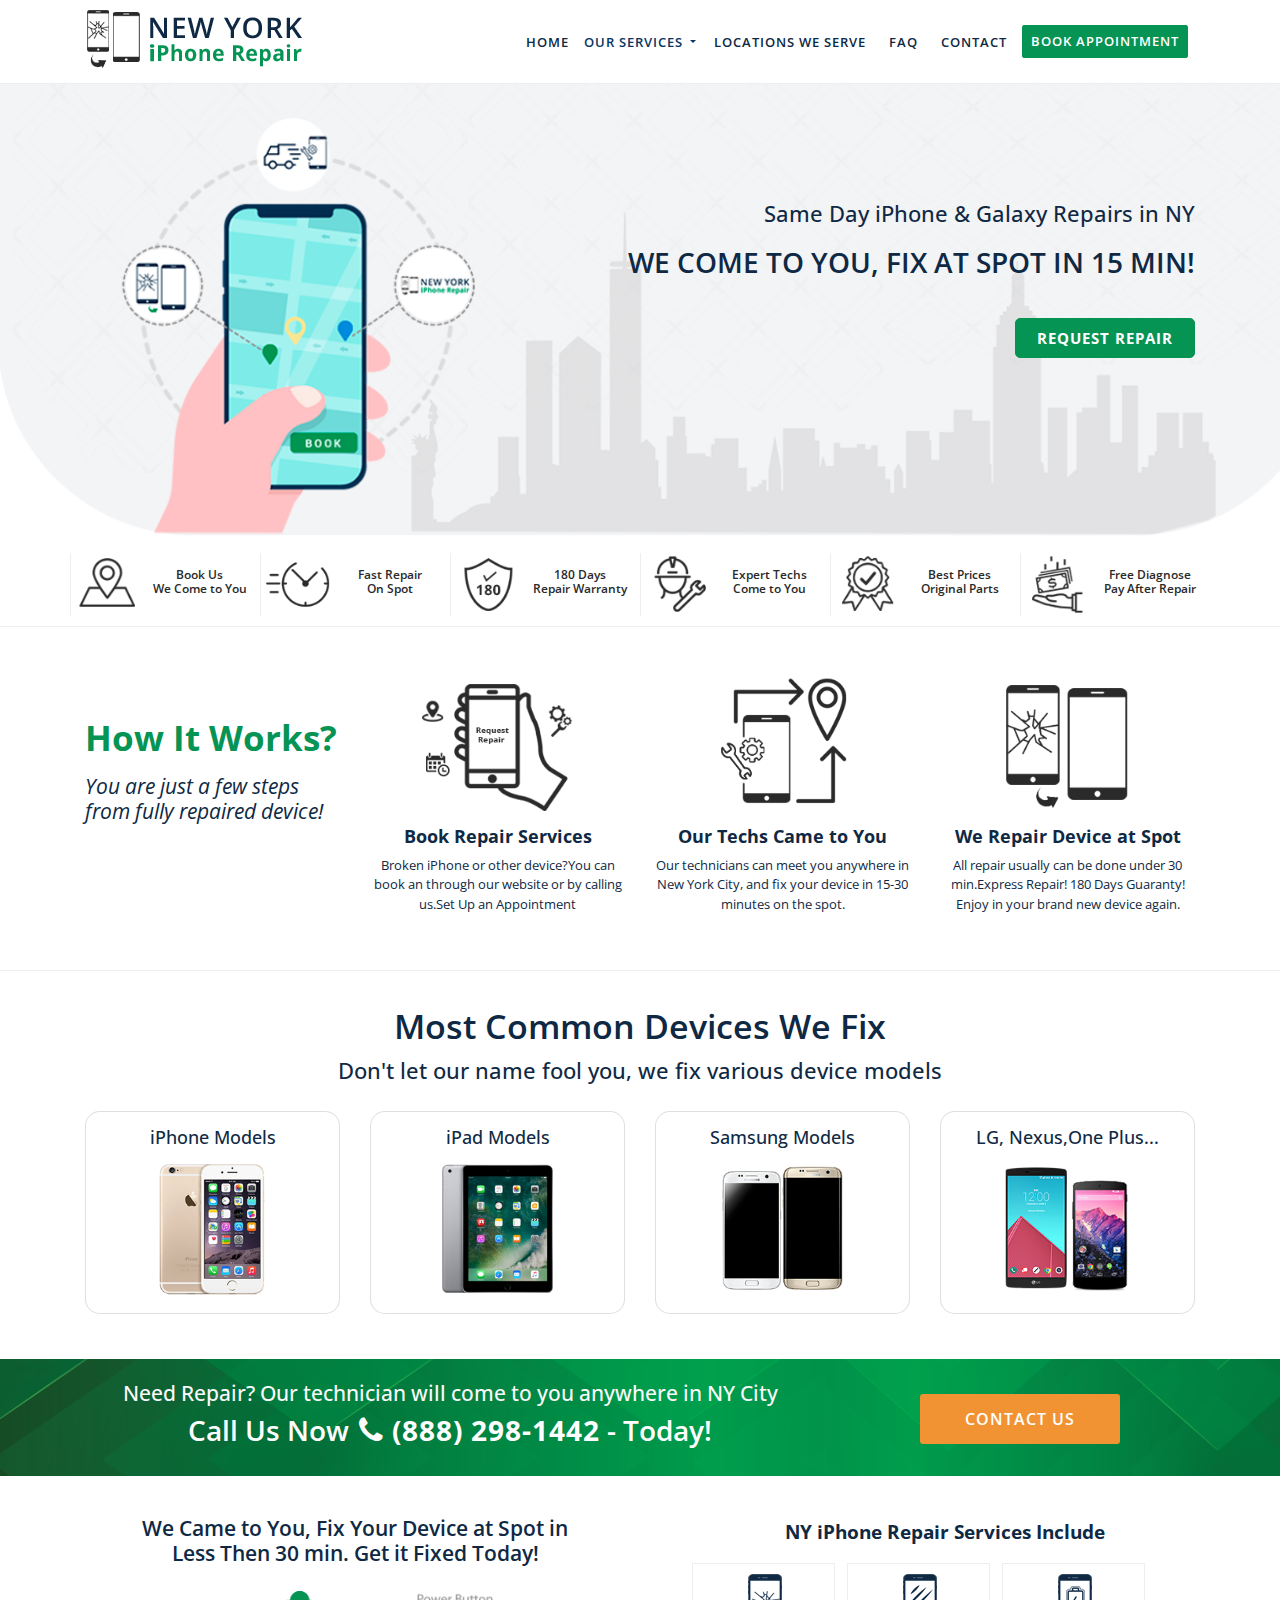
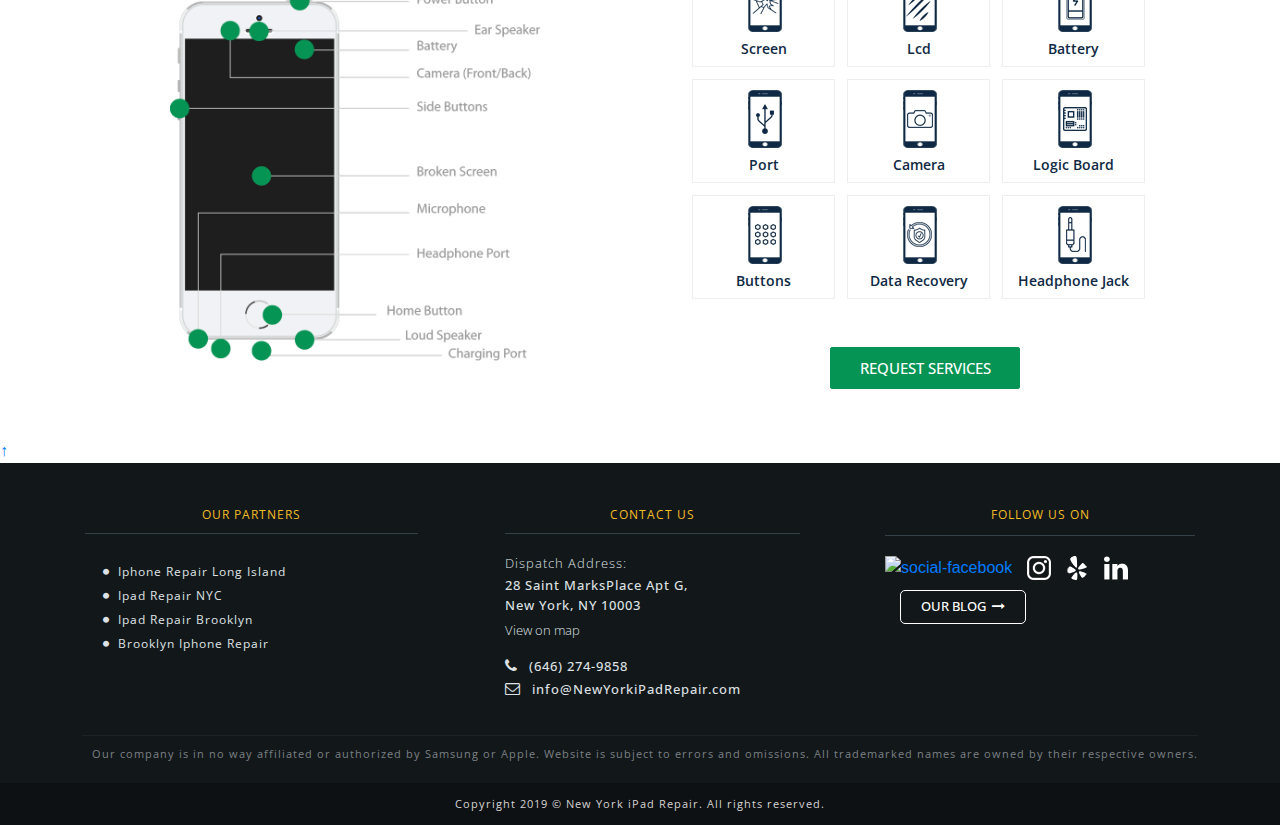
==== index.html @ 90392d6c "ading website pages" ====
<!DOCTYPE html>
<html lang="en">

  <head>

    <meta charset="utf-8">
    <meta name="viewport" content="width=device-width, initial-scale=1.0, maximum-scale=1.0, user-scalable=no">
    
    <meta name="keywords" content="new york, ny, iphone, repair, lcd, replacement, broken glass, ipad, home button, unlock, jailbreak, change color, apple" />

    <meta name="description" content="New York iPhone Repair provides same day iPhone, Galaxy & Note repairs. Get the best deals to fix iPads, laptops, Apple watch, Nexus, Microsoft Surface & more. Call!">
    
    <meta name="author" content="">

    <title>New York iPhone Repair – Same Day Phone Services & Best Deals    - (888) 298-1442</title>

    <!-- Bootstrap core CSS -->
    <link href="vendor/bootstrap/css/bootstrap.min.css" rel="stylesheet">

     <!-- Bootstrap font awesome -->
    <link rel="stylesheet" href="https://cdnjs.cloudflare.com/ajax/libs/font-awesome/4.7.0/css/font-awesome.min.css">
    
    <!-- CSS Main WEBSITE Custom Style -->
    <link href="css/style.css" rel="stylesheet">

  </head>

  <body>

    <!-- Navigation on Top -->
 
    <nav class="navbar navbar-expand-lg fixed-top main-navigation" id="mainNav">
     

      <div class="container">
        
        <a class="navbar-brand js-scroll-trigger logo-header" href="index.html"></a>
       
        <button class="navbar-toggler" type="button" data-toggle="collapse" data-target="#navbarResponsive" aria-controls="navbarResponsive" aria-expanded="true" aria-label="Toggle navigation">
          <span class="navbar-toggler-icon menu-hamburger"><i class="fa fa-th-list"></i></span>
        </button>
        <div class="collapse navbar-collapse" id="navbarResponsive">
          <ul class="navbar-nav ml-auto nav-list">
            
            <li class="nav-item">
              <a class="nav-link js-scroll-trigger" href="index.html">Home</a>
            </li>
            
            <li class="dropdown">
               <a class="dropdown-toggle" href="repair.html" data-toggle="dropdown">
                  Our Services<span class="caret"></span>
               </a>
               <ul class="dropdown-menu nav-dropdown" role="menu">
                 <li><a href="ipad-screen-repair.html"><img src="img/nav-ico-screen.png" alt="ico1"><p>Screen</p></a></li>
                  <li><a href="ipad-lcd-repair.html"><img src="img/nav-ico-lcd.png" alt="ico1"><p>Lcd</p></a></li> 
                  <li><a href="ipad-battery-repair.html"><img src="img/nav-ico-battery.png" alt="ico1"><p>Battery</p></a></li> 
                  <li><a href="ipad-port-repair.html"><img src="img/nav-ico-port.png" alt="ico1"><p>Port</p></a></li>  
                  <li><a href="ipad-camera-repair.html"><img src="img/nav-ico-camera.png" alt="ico1"><p>Camera</p></a></li> 
                  <li><a href="ipad-logic-board.html"><img src="img/nav-ico-logic.png" alt="ico1"><p>Logic Board</p></a></li> 
                  <li><a href="ipad-buttons-repair.html"><img src="img/nav-ico-buttons.png" alt="ico1"><p>Buttons</p></a></li> 
                  <li><a href="ipad-data-recovery.html"><img src="img/nav-ico-data.png" alt="ico1"><p>Data Recovery</p></a></li> 
                  <li><a href="ipad-headphone-jack.html"><img src="img/nav-ico-jack.png" alt="ico1"><p>headphone jack</p></a></li> 

                  <li class="open-repair"><a href="repair.html" class="btn btn-go-repair"><span>Open repair page</span><i class="fa fa-long-arrow-right"></i></a></li> 
                
                </ul>  
            </li>
           
            <li class="nav-item">
              <a class="nav-link js-scroll-trigger" href="#">Locations We Serve</a>
            </li>
             <li class="nav-item">
              <a class="nav-link js-scroll-trigger" href="#">FAQ</a>
            </li>
            <li class="nav-item">
              <a class="nav-link js-scroll-trigger" href="#">CONTACT</a>
            </li>
            <li class="nav-item">
              <a class="nav-link js-scroll-trigger btn-nav-book" href="#">book appointment</a>
            </li>
            
            
          </ul>
        </div>
      </div>
    </nav>

    <header id="home-section">
      <div class="container">
        <div class="row">
         
          <div class="col-xl-12 col-lg-12 col-md-12 col-sm-12 col-12 float-right">
              <div class="text-area">
                  <h3>Same Day iPhone & Galaxy Repairs in NY</h3>
                  <h2><span>We Come to You, Fix at Spot in 15 min!</span></h2>

                  <a href="pick-up-drop-off.html" class="btn btn-md center-block btn-demo-home"><span>Request Repair</span></a>
              </div>

          </div>
        
        </div><!--  /row -->
      </div><!--  /Container -->
    </header><!--  End of Top Header Section -->

    <div class="container-fluid top-icons">
      <div class="container">
        <div class="row">
          
          <div class="col-xl-2 col-lg-2 col-md-2 col-sm-2 col-4 icons-service"> 
            <img src="img/icon-location.png" alt="ny iphone repair icon-location">
            <h5>Book Us <br>We Come to You</h5>
          </div>

          <div class="col-xl-2 col-lg-2 col-md-2 col-sm-2 col-4 icons-service"> 
            <img src="img/icon-fast.png" alt="icon-fast">
            <h5>Fast Repair<br>On Spot</h5>
          </div>

          <div class="col-xl-2 col-lg-2 col-md-2 col-sm-2 col-4 icons-service"> 
            <img src="img/icon-180.png" alt="icon-180">
            <h5>180 Days<br>Repair Warranty</h5>
          </div>

          <div class="col-xl-2 col-lg-2 col-md-2 col-sm-2 col-4 icons-service"> 
            <img src="img/icon-men.png" alt="icon-men">
            <h5>Expert Techs<br>Come to You</h5>
          </div>

          <div class="col-xl-2 col-lg-2 col-md-2 col-sm-2 col-4 icons-service"> 
            <img src="img/icon-quality.png" alt="icon-quality">
            <h5>Best Prices <br>Original Parts</h5>
          </div>

          <div class="col-xl-2 col-lg-2 col-md-2 col-sm-2 col-4 icons-service"> 
            <img src="img/icon-money.png" alt="icon-money">
            <h5>Free Diagnose<br>Pay After Repair</h5>
          </div>
        
        
        </div><!--  /row -->
        
      </div>
    </div>

    <section id="home-process">
      <div class="container">
        <div class="row">
            <div class="col-xl-3 col-lg-3 col-md-3 col-sm-6 col-6 process-steps">
              <h2 class="main-title">How It Works?</h2>
              <h3 class="second-title">You are just a few steps from fully repaired device!</h3>
            </div>

            <div class="col-xl-3 col-lg-3 col-md-3 col-sm-6 col-6 process-steps">
              <img class="img-fluid" src="img/process-step1-book.png" alt="process-step1-book">
              <h6>Book Repair Services</h6>
              <p>Broken iPhone or other device?You can book an  through our website or by calling us.Set Up an Appointment</p>
            </div>

            <div class="col-xl-3 col-lg-3 col-md-3 col-sm-6 col-6 process-steps">
              <img class="img-fluid" src="img/process-step2-location.png" alt="process-step1-book">
              <h6>Our Techs Came to You</h6>
              <p>Our technicians can meet you anywhere in New York City, and fix your device in 15-30 minutes on the spot.</p>
            </div>

            <div class="col-xl-3 col-lg-3 col-md-3 col-sm-6 col-6 process-steps">
              <img class="img-fluid" src="img/process-step3-repaired.png" alt="process-step1-book">
              <h6>We Repair Device at Spot</h6>
              <p>All repair usually can be done under 30 min.Express Repair! 180 Days Guaranty! Enjoy in your brand new device again.</p>
            </div>
          
        </div>
      </div>
    </section>

    <section id="models-repair">
      <div class="container">
        <div class="row justify-content-center">
            <h2 class="title-1">Most Common Devices We Fix</h2>
            <h3 class="title-2">Don't let our name fool you, we fix various device models</h3>
        </div>

        <div class="row d-flex">
          <!--  Price device expand on click 1   -->
          <div class="col-xl-3 col-lg-3 col-md-3 col-sm-6 col-6">
            <div class="card card-block device-expand">
                <a href="#detail1" data-toggle="collapse" aria-expanded="false" class="collapsed">
                    <h4>iPhone Models </h4>
                    <img class="img-fluid expand-img" src="img/device-pictures/iphone-model-img.png" alt="iphone-model-img">

                </a>
            </div>
          </div>

          <div class="col-xl-3 col-lg-3 col-md-3 col-sm-6 col-6">
              <div class="card card-block device-expand">
                  <a href="#detail-2" data-toggle="collapse" aria-expanded="false" class="collapsed">
                      <h4>iPad Models</h4>
                     <img class="img-fluid expand-img" src="img/device-pictures/ipad-model-img.png" alt="ipad-model-img">
              </div>
          </div>
                  
          
          <!--  Device Models Expand: IPhone Models    -->
          <div class="col-xl-12 col-lg-12 col-md-12 col-sm-12 col-12 flex-md-last fade collapse" id="detail1" style="">
              <div class="row justify-content-center">
                <h4 class="model-detail-title">Our Experts Can Fix any Broken iPhone Model</h4>
              </div>

              <div class="row">
                  <div class="col-xl-2 col-lg-2 col-md-2 col-sm-2 col-2 models-list">
                    <a href="#">
                      <img class="img-fluid" src="img/device-pictures/model-iphone-4.png" alt="ny iphone4 repair">
                      <h3>iPhone 4 / 4S</h3>
                    </a>
                  </div>

                  <div class="col-xl-2 col-lg-2 col-md-2 col-sm-2 col-2 models-list">
                    <a href="#">
                      <img class="img-fluid" src="img/device-pictures/model-iphone-5.png" alt="ny iphone5 repair">
                      <h3>iPhone 5</h3>
                    </a>
                  </div>
                  
                  <div class="col-xl-2 col-lg-2 col-md-2 col-sm-2 col-2 models-list">
                    <a href="#">
                      <img class="img-fluid" src="img/device-pictures/model-iphone-5c.png" alt="ny iphone5c repair">
                      <h3>iPhone 5c</h3>
                    </a>
                  </div>
                  <div class="col-xl-2 col-lg-2 col-md-2 col-sm-2 col-2 models-list">
                    <a href="#">
                      <img class="img-fluid" src="img/device-pictures/model-iphone-5s.png" alt="ny iphone5s repair">
                      <h3>iPhone 5s</h3>
                    </a>
                  </div>
                  <div class="col-xl-2 col-lg-2 col-md-2 col-sm-2 col-2 models-list">
                    <a href="#">
                      <img class="img-fluid" src="img/device-pictures/model-iphone-6.png" alt="ny iphone6 repair">
                      <h3>iPhone 6 / 6 Plus</h3>
                    </a>
                  </div>
                  <div class="col-xl-2 col-lg-2 col-md-2 col-sm-2 col-2 models-list">
                    <a href="#">
                      <img class="img-fluid" src="img/device-pictures/model-iphone-6s.png" alt="ny iphone6s repair">
                      <h3>iPhone 6s / 6s Plus</h3>
                    </a>
                  </div>
        
 
              </div><!-- /row 1   -->
              <div class="row" style="border-top:1px solid #eee;">
                  
                  <div class="col-xl-2 col-lg-2 col-md-2 col-sm-2 col-2 models-list">
                    <a href="#">
                      <img class="img-fluid" src="img/device-pictures/model-iphone-se.png" alt="ny iphonese repair">
                      <h3>iPhone SE</h3>
                    </a>
                  </div>

                  <div class="col-xl-2 col-lg-2 col-md-2 col-sm-2 col-2 models-list">
                      <a href="#">
                        <img class="img-fluid" src="img/device-pictures/model-iphone-7.png" alt="ny iphone7 repair">
                        <h3>iPhone 7/ 7 Plus</h3>
                      </a>
                  </div>
                  <div class="col-xl-2 col-lg-2 col-md-2 col-sm-2 col-2 models-list">
                    <a href="#">
                      <img class="img-fluid" src="img/device-pictures/model-iphone-8.png" alt="ny iphone8 repair">
                      <h3>iPhone 8/ 8 Plus</h3>
                    </a>
                  </div>
                  <div class="col-xl-2 col-lg-2 col-md-2 col-sm-2 col-2 models-list">
                    <a href="#">
                      <img class="img-fluid" src="img/device-pictures/model-iphone-x.png" alt="ny iphonex repair">
                      <h3>iPhone X</h3>
                    </a>
                  </div>
                  <div class="col-xl-2 col-lg-2 col-md-2 col-sm-2 col-2 models-list">
                    <a href="#">
                      <img class="img-fluid" src="img/device-pictures/model-iphone-xs.png" alt="ny iphone-xs repair">
                      <h3>iPhone XS / XS Max</h3>
                    </a>
                  </div>
                  <div class="col-xl-2 col-lg-2 col-md-2 col-sm-2 col-2 models-list">
                    <a href="#">
                      <img class="img-fluid" src="img/device-pictures/model-iphone-xr.png" alt="ny iphone-xr repair">
                      <h3>iPhone XR</h3>
                    </a>
                  </div>
              </div> 
          
          </div><!-- / Expand preview detail end   -->

          
          <!--  Price device expand  DETAILS inside 2 IPAD MODELS   -->
          <div class="col-xl-12 col-lg-12 col-md-12 col-sm-12 col-12 flex-md-last fade collapse" id="detail-2" style="">
               <div class="row justify-content-center">
                <h4 class="model-detail-title">We Provide Repair Services for all iPad Models.</h4>
              </div>

              <div class="row">
                  <div class="col-xl-2 col-lg-2 col-md-2 col-sm-2 col-2 models-list">
                      <a href="#">
                        <img class="img-fluid" src="img/device-pictures/model-ipad-2.png" alt="ny ipad 2/3/4/ repair">
                        <h3>iPad 1/2/3/4</h3>
                      </a>
                  </div>
                  <div class="col-xl-2 col-lg-2 col-md-2 col-sm-2 col-2 models-list">
                      <a href="#">
                        <img class="img-fluid" src="img/device-pictures/model-ipad-mini.png" alt="ny ipad minirepair">
                        <h3>iPad Mini</h3>
                      </a>
                  </div>

                  <div class="col-xl-2 col-lg-2 col-md-2 col-sm-2 col-2 models-list">
                      <a href="#">
                        <img class="img-fluid" src="img/device-pictures/model-ipad-mini-3.png" alt="ny ipad minirepair">
                        <h3>iPad Mini 2 / 3 / 4</h3>
                      </a>
                  </div>

                  <div class="col-xl-2 col-lg-2 col-md-2 col-sm-2 col-2 models-list">
                      <a href="#">
                        <img class="img-fluid" src="img/device-pictures/model-ipad-air.png" alt="ny ipad air">
                        <h3>iPad Air</h3>
                      </a>
                  </div>
                  <div class="col-xl-2 col-lg-2 col-md-2 col-sm-2 col-2 models-list">
                      <a href="#">
                        <img class="img-fluid" src="img/device-pictures/model-ipad-air-2.png" alt="ny ipad air2 repair">
                        <h3>iPad Air 2</h3>
                      </a>
                  </div>
                  <div class="col-xl-2 col-lg-2 col-md-2 col-sm-2 col-2 models-list">
                      <a href="#">
                        <img class="img-fluid" src="img/device-pictures/model-ipad-pro.png" alt="ny ipad pro">
                        <h3>iPad Pro</h3>
                      </a>
                  </div>
              </div>
          </div><!-- / Expand preview detail end   -->

           <!--  Price device expand on click 3 I 4  -->
          <div class="col-xl-3 col-lg-3 col-md-3 col-sm-6 col-6">
            <div class="card card-block device-expand">
                <a href="#detail-3" data-toggle="collapse" aria-expanded="false" class="collapsed">
                    <h4>Samsung Models</h4>
                    <img class="img-fluid expand-img" src="img/device-pictures/model-samsung.png" alt="ny samsung repair">
                </a>
            </div>
          </div>

          <div class="col-xl-3 col-lg-3 col-md-3 col-sm-6 col-6">
            <div class="card card-block device-expand">
                <a href="#detail-4" data-toggle="collapse" aria-expanded="true" class="">
                    <h4>LG, Nexus,One Plus...</h4>
                    <img class="img-fluid expand-img" src="img/device-pictures/others-model-img.png" alt="price-ipad2">
                </a>
            </div>
          </div>
          
          <!--  Price device expand  DETAILS inside 4 others   -->
          <div class="col-xl-12 col-lg-12 col-md-12 col-sm-12 col-12 flex-md-last fade collapse" id="detail-3" style="">
              <div class="row justify-content-center">
                <h4 class="model-detail-title">We offer the most affordable repairs in NY for Samsung </h4>
              </div>

              <div class="row">
                <div class="col-xl-2 col-lg-2 col-md-2 col-sm-2 col-2 models-list">
                    <a href="#">
                      <img class="img-fluid" src="img/device-pictures/model-samsung-s7.png" alt="ny samsung s7 repair">
                      <h3>Samsung S7</h3>
                    </a>
                </div>
                <div class="col-xl-2 col-lg-2 col-md-2 col-sm-2 col-2 models-list">
                    <a href="#">
                      <img class="img-fluid" src="img/device-pictures/model-samsung-s7-edge.png" alt="ny samsung s7edge repair">
                      <h3>Samsung S7 Edge</h3>
                    </a>
                </div>

                <div class="col-xl-2 col-lg-2 col-md-2 col-sm-2 col-2 models-list">
                    <a href="#">
                      <img class="img-fluid" src="img/device-pictures/model-samsung-note5.png" alt="ny samsung note5 repair">
                      <h3>Samsung Note 5</h3>
                    </a>
                </div>
                <div class="col-xl-2 col-lg-2 col-md-2 col-sm-2 col-2 models-list">
                    <a href="#">
                      <img class="img-fluid" src="img/device-pictures/model-samsung-note-8.png" alt="ny samsung note 8repair">
                      <h3>Samsung Note 8</h3>
                    </a>
                </div>
                <div class="col-xl-2 col-lg-2 col-md-2 col-sm-2 col-2 models-list">
                    <a href="#">
                      <img class="img-fluid" src="img/device-pictures/model-samsung-galaxy-6.png" alt="ny samsung note 8repair">
                      <h3>Samsung S6 / S6 Edge</h3>
                    </a>
                </div>
                <div class="col-xl-2 col-lg-2 col-md-2 col-sm-2 col-2 models-list">
                    <a href="#">
                      <img class="img-fluid" src="img/device-pictures/model-samsung-8.png" alt="ny samsung note 8repair">
                      <h3>Samsung 8/ 8 Plus</h3>
                    </a>
                </div>
                  
                
              </div>
          </div><!-- / Expand preview detail end   -->

          <!--  Price device expand  DETAILS inside    -->
          <div class="col-xl-12 col-lg-12 col-md-12 col-sm-12 col-12 flex-md-last collapse fade" id="detail-4">
              <div class="row justify-content-center">
                <h4 class="model-detail-title">Some of the devices & gadgets we offer repair services: </h4>
              </div>

              <div class="row">
                <div class="col-xl-2 col-lg-2 col-md-2 col-sm-2 col-2 models-list">
                    <a href="#">
                      <img class="img-fluid" src="img/device-pictures/model-lg.png" alt="ny lg repair">
                      <h3>LG</h3>
                    </a>
                </div>
                <div class="col-xl-2 col-lg-2 col-md-2 col-sm-2 col-2 models-list">
                    <a href="#">
                      <img class="img-fluid" src="img/device-pictures/model-nexus.png" alt="ny nexus repair">
                      <h3>Nexus</h3>
                    </a>
                </div>
                <div class="col-xl-2 col-lg-2 col-md-2 col-sm-2 col-2 models-list">
                    <a href="#">
                      <img class="img-fluid" src="img/device-pictures/model-oneplus.png" alt="ny nexus repair">
                      <h3>One Plus</h3>
                    </a>
                </div>
                <div class="col-xl-2 col-lg-2 col-md-2 col-sm-2 col-2 models-list">
                    <a href="#">
                      <img class="img-fluid" src="img/device-pictures/model-apple-watch.png" alt="ny apple watch repair">
                      <h3>Apple Watches</h3>
                    </a>
                </div>
                <div class="col-xl-2 col-lg-2 col-md-2 col-sm-2 col-2 models-list">
                    <a href="#">
                      <img class="img-fluid" src="img/device-pictures/model-macbook.png" alt="ny apple mackbook repair">
                      <h3>MacBook</h3>
                    </a>
                </div>
                 <div class="col-xl-2 col-lg-2 col-md-2 col-sm-2 col-2 models-list">
                    <a href="#">
                      <img class="img-fluid" src="img/device-pictures/model-laptop.png" alt="ny apple mackbook repair">
                      <h3>LapTop</h3>
                    </a>
                </div>
                  
              </div>
          </div><!-- / Expand preview detail end 4  -->
       
        
        </div>
        
      </div><!--  / container-->
    </section>

    <div class="banner-call">
      <div class="container">
        <div class="row">
          <div class="col-xl-8 col-lg-8 col-md-12 col-sm-12 col-12 call-left">
              <h4>Need Repair? Our technician will come to you anywhere in NY City</h4>
              <h5>Call Us Now<span><i class="fa fa-phone"></i>(888) 298-1442</span> - Today!</h5>
          </div>
          
          <div class="col-xl-4 col-lg-4 col-md-12 col-sm-12 col-12">
               <a href="#" class="btn btn-default btn-started">Contact Us</a>
          </div>
         
        </div>
      </div>
    </div>

    <section id="home-services">
      <div class="container">
        <div class="row">
           <div class="col-xl-6 col-lg-6 col-md-12 col-sm-12 col-12 order-1">
              <div class="row">
                <div class="left-text-zone">
                  <h1>We Came to You, Fix Your Device at Spot in<br> Less Then 30 min. Get it Fixed Today!</h1>
                  <img class="img-fluid" src="img/iphone-parts.png" alt="ny iphone repair services">
                </div> 
              </div>  
          </div><!--  / order 1 left -->
        
          <div class="col-xl-6 col-lg-6 col-md-12 col-sm-12 col-12 order-2">
              <div class="row">
                  <ul class="pick-service-list">
                      <h2 class="list-maintitle">NY iPhone Repair Services Include</h2>
                      <li><a href="#"><img src="img/service-screen-ico.png" alt="ico1"><p>Screen</p></a></li>
                      <li><a href="#"><img src="img/service-lcd-ico.png" alt="ico1"><p>Lcd</p></a></li> 
                      <li><a href="#"><img src="img/service-battery-ico.png" alt="ico1"><p>Battery</p></a></li> 
                      <li><a href="#"><img src="img/service-port-ico.png" alt="ico1"><p>Port</p></a></li>  
                      <li><a href="#"><img src="img/service-camera-ico.png" alt="ico1"><p>Camera</p></a></li> 
                      <li><a href="#"><img src="img/service-board-ico.png" alt="ico1"><p>Logic Board</p></a></li> 
                      <li><a href="#"><img src="img/service-buttons-ico.png" alt="ico1"><p>Buttons</p></a></li> 
                      <li><a href="#"><img src="img/service-recovery-ico.png" alt="ico1"><p>Data Recovery</p></a></li> 
                      <li><a href="#"><img src="img/service-jack-ico.png" alt="ico1"><p>Headphone Jack</p></a></li> 
                  </ul>
                
                <a href="#" class="btn btn-home-request">Request Services</a>

              </div>
            </div>
        
        </div>

      </div><!--  / container -->
    </section>  
   
    
  
    <!--  / Button on right side back to top -->
    <a href="#" id="back-to-top" title="Back to top">&uarr;</a> 


    <!-- footer -->
    <footer>
      <div class="container">
        <div class="row">
            <div class="col-xl-4 col-lg-5 col-md-4 col-12">
                <ul class="partners-left"> 
                    <h3>Our Partners </h3>
                    <li>
                      <a href="http://www.iphonerepairlongisland.org/" target="blank"><i class="fa fa-circle"></i>Iphone Repair Long Island </a>
                    </li>
                    <li>
                      <a href="http://www.ipadrepairnyc.net/" target="blank"><i class="fa fa-circle"></i>Ipad Repair NYC </a>
                    </li>
                    <li>
                      <a href="http://www.ipadrepairbrooklyn.com/" target="blank"><i class="fa fa-circle"></i>Ipad Repair Brooklyn   </a>
                    </li>
                    <li>
                      <a href="http://www.brooklyniphonerepair.net/" target="blank"><i class="fa fa-circle"></i>Brooklyn Iphone Repair  </a>
                    </li>
                  
                </ul>
            </div>
            <div class="col-xl-4 col-lg-4 col-md-4 col-12">
                <ul class="adress-nav"> 
                    <h3>Contact US</h3>
                    <li><p><span>Dispatch Address:</span></p></li>
                    <li><p>28 Saint MarksPlace Apt G, <br>New York, NY 10003 </p></li>
                    <li style="margin-bottom:15px;"><a href="https://goo.gl/maps/BUTwSK4LdKU2" target="blank">View on map</a></li>
                    <li><p><i class="fa fa-phone"></i>(646) 274-9858</p></li>
                    <li><p><i class="fa fa-envelope-o"></i>info@NewYorkiPadRepair.com</p></li>
                    
                </ul>
            </div>
            <div class="col-xl-4 col-lg-3 col-md-4 col-12">
                <ul class="social-footer"> 
                  <h3>Follow us on</h3>
                  <li><a href="https://www.facebook.com/pages/New-York-Ipad-Repair/194384697377317?ref=hl" target="blank"><img src="img/social-facebook.png" alt="social-facebook"></a></li>                    
                  <li><a href="#"><img src="img/social-instagram.png" alt="social-social-instagram"></a></li> 
                  <li><a href="https://www.yelp.com/biz/new-york-ipad-repair-new-york" target="blank"><img src="img/social-yelp.png" alt="social-facebook"></a></li> 
                   <li><a href="#"><img src="img/social-linkedin.png" alt="social-in"></a></li> 

                   <a href="http://www.newyorkipadrepair.com/blog/" target="_blank" class="btn btn-our-blog">Our Blog<i class="fa fa-long-arrow-right"></i></a>
                </ul>
            </div>
        </div>
      <div class="row">
        <p class="text-rights"> Our company is in no way affiliated or authorized by Samsung or Apple. Website is subject to errors and omissions. All trademarked names are owned by their respective owners.</p>
      </div>
    </div>
    
    <div class="sub-footer">
        <div class="container">
          <div class="row justify-content-center">
             <p class="copy">Copyright 2019 © New York iPad Repair. All rights reserved.  </p>
           </div>
        </div>
    </div>
  
  </footer>


    
    <!-- Bootstrap core JavaScript -->
    
    <script src="vendor/jquery/jquery.min.js"></script>
    <script src="vendor/bootstrap/js/bootstrap.bundle.min.js"></script>

    <!-- Plugin JavaScript -->
    <script src="vendor/jquery-easing/jquery.easing.min.js"></script>

    <!-- Custom JavaScript for this SITE -->
    <script src="js/scrolling-nav.js"></script>

    

    <script>
        /* Dropdown menu*/

        $(document).ready(function(){
            $(".dropdown").hover(            
                function() {
                    $('.dropdown-menu', this).not('.in .dropdown-menu').stop( true, true ).slideDown("fast");
                    $(this).toggleClass('open');        
                },
                function() {
                    $('.dropdown-menu', this).not('.in .dropdown-menu').stop( true, true ).slideUp("fast");
                    $(this).toggleClass('open');       
                }
            );
        });

    </script>

    
     <!-- JS Script Button back to top -->
    <script>
      if ($('#back-to-top').length) {
          var scrollTrigger = 100, // px
              backToTop = function () {
                  var scrollTop = $(window).scrollTop();
                  if (scrollTop > scrollTrigger) {
                      $('#back-to-top').addClass('show');
                  } else {
                      $('#back-to-top').removeClass('show');
                  }
              };
          backToTop();
          $(window).on('scroll', function () {
              backToTop();
          });
          $('#back-to-top').on('click', function (e) {
              e.preventDefault();
              $('html,body').animate({
                  scrollTop: 0
              }, 700);
          });
      }
     </script>

      <script>
          $('[data-toggle="collapse"]').on('click',function(){
          $('.collapse.show').collapse('hide');
      });
     </script>



    


  </body>

</html>
---- css/style.css ----
/*!
 * 
 * CUSTOM CSS STYLE FOR NY IPHONE REPAIR WEBSITE
 * 
 */


/* Google Fonts - OPEN SANS */
 @import url('https://fonts.googleapis.com/css?family=Open+Sans:300,400,400i,600,700&display=swap');




	.navbar-toggler .navbar-toggler-icon .fa{
    font-size: 30px;
   	display: block !important;
    color: #ce2027!important;
    border:0;
    }

	 .main-navigation .logo-header{
    display: block;
    float: left;
    width: 220px !important;height:65px;
    background:url(../img/logo-ny-iphone-repair.png) 0 0 no-repeat;
    margin-right: 0 !important;
    margin-top: 10px;

    }

	.main-navigation{
	background-color: #ffffff !important;
	display: block;
	padding-left: 0;padding-right: 0;
	padding-top: 0;
    border-bottom: 1px solid #eee;
	}

	.main-navigation .nav-list .nav-link{
	font-family: "Open Sans";
	font-weight:600;
	 color: #0f2944;
	text-transform:uppercase;
	letter-spacing: 1px;
	font-size: 13px;
	letter-spacing: 1px !important;
	margin-right:7px;
	margin-top: 10px;
	text-align: center;
	}

    .nav-list .nav-item .btn-nav-book{
    background-color: #069455;
    padding-top: 6px;
    padding-bottom:6px;
    border: 1px solid #069455;
    color: #ffffff;
    border-radius:2px;
    }


    .main-navigation .nav-list .nav-link:hover{
    cursor: pointer;
    color: #069455;
    }

     .nav-list .nav-item .btn-nav-book:hover{
    color: #fafafa !important;
    background-color: #057f49;
    }



    .nav-list .dropdown{
    font-family: "Open Sans";
    font-weight:600;
    color: #0f2944;
    text-transform: uppercase;
    letter-spacing: 1px;
    font-size: 13px;
    margin-right:10px;
    text-align: center;
    position: relative;
    margin-top: 18px;
    }

    .nav-list .dropdown a{
    color: #073664;
    text-transform: uppercase;
    letter-spacing: 1px;
    font-size: 13px;
    text-align: center;
    }
    .nav-list .dropdown a:hover{
    text-decoration: none;
    color: #069455;
    }

    .nav-list .dropdown a .caret{
    padding-top: 10px;
    }


   .nav-list .dropdown .nav-dropdown{
    border-radius: 0;
    width:400px;
    padding-bottom:0;
      padding-top: 0;
    }

    .nav-list .dropdown .nav-dropdown li{
    padding-top: 15px;
    display: inline !important;
    float: left;
    border-right: 1px solid #eee;
    border-top:1px solid #eee; 
    width: 33%;
    }

    .nav-list .dropdown .nav-dropdown li:nth-child(3n){
    border-right: 0;
    }

	.nav-list .dropdown .nav-dropdown .open-repair{
	width: 100%;
	border: none;
	background-color:#073664 ;
	padding-top: 7px;padding-bottom: 7px;
	}

	.nav-list .dropdown .nav-dropdown .open-repair:hover{
	background:#094279;
	}

    .nav-list .dropdown .nav-dropdown .open-repair .btn-go-repair{
	text-align: center;
	text-transform: uppercase;
	display: block;
	margin-left: auto;
	margin-right: auto;
	color: #ffffff;
	 font-family: "Open Sans";
    font-weight: 500;
    border: 0;
	 }

    .nav-list .dropdown .nav-dropdown .open-repair .btn-go-repair .fa{
    	margin-left: 10px;
    }

	.nav-list .dropdown .nav-dropdown .open-repair .btn-go-repair:hover{
	text-decoration: underline;
	color: #e0e1e2;
	cursor: pointer;
	}
	
	.nav-list .dropdown .nav-dropdown .open-repair .btn-go-repair:focus,.nav-list .dropdown .nav-dropdown .open-repair .btn-go-repair:active{
	 outline: none !important;
  box-shadow: none !important;
	}
   
    .nav-list .dropdown .nav-dropdown li a img{
   	display: block;
   	margin-right: auto;
   	margin-left: auto;
    }

    .nav-list .dropdown .nav-dropdown a p{
    font-family: "Open Sans";
    font-weight: 500;
    color: #073664;
    text-transform: uppercase;
    letter-spacing: 1px;
    font-size: 13px;
     padding-left: 15px;padding-right: 15px;
     margin-top: 10px;
     text-align: center!important;
     width: 100%;
    }

    .dropdown .nav-dropdown li a:hover{
    color:  #ff7201;
    }

     .dropdown .nav-dropdown li a>p:hover{
    color:#ce2027;
    }
	
	.nav-list .dropdown .nav-dropdown li:hover{
	background: #f5f6f8;
	}
    

	
	




	/* STYLE FOR HOME TOP SECTION */

	#home-section{
	background-image: url(../img/home-ny.png);
	background-size:cover;
	background-repeat: no-repeat;
	 padding:170px 0 155px;
	}

	#home-section .text-area{
     display: block;
     margin-bottom: 30px;
     margin-top:30px;
     float: right;

	}

	#home-section .text-area h3{
	font-family: "Open Sans";
    font-weight: 500;
    color: #0f2944;
    font-size:22px;
    text-align: right;
   }

   #home-section .text-area h3 span{
	font-family: "Open Sans";
    font-weight: 500;
    color: #073664 !important;
    font-size: 28px;
    letter-spacing: 2px;
   }

   	#home-section .text-area h2{
	font-family: "Open Sans";
    font-weight: 600;
    color:#0f2944;
    font-size: 28px;
    text-align:right;
    margin-top:20px;
    text-transform: uppercase;
   }

     #home-section .text-area h2 span{
	font-family: "Open Sans";
    font-weight: 600;
    color:#0f2944;
    font-size: 28px;
    text-align:right;
    margin-top:20px;
    text-transform: uppercase;
   }

   	
	 
	#home-section .text-area .btn-demo-home{
    display: inline-block;
    margin-left: auto;
    margin-right: auto;
    float: right;
    width: 180px;
    font-family: "Open Sans";
    font-weight: 500;
    color: #073664;
    text-transform: uppercase;
    background-color:#069455;
    padding-top: 7px;
    padding-bottom: 7px;
    border:1px solid #069455;
    border-radius: 5px;
    letter-spacing: 1px;
    margin-top: 30px;
    position: relative;
    transition: all .2s ease-in-out;
    white-space: normal !important;
    word-wrap: break-word !important;
	}

	#home-section .text-area .btn-demo-home span{
	font-family: "Open Sans";
    font-weight: 700;
    color: #ffffff;
    text-transform: uppercase;
    font-size: 15px;	
    vertical-align:0;
	}

	


    /* Home Page Index feautrued icons section on top   */

    .top-icons{
    border-bottom: 1px solid #eee;
    background: #fff;
    }

    .top-icons .icons-service {
    margin-top: 10px;margin-bottom: 10px;
    border-left: 1px solid #eee;
    padding-left: 5px;padding-right:1px;
    }

    .icons-service img{
    display: block;
    float: left;
    width:35%;
    }

    .icons-service h5{
    font-family: 'Open Sans';
    font-weight: 600;
    color: #2a2a2a;
    font-size: 12px;
    padding-top:15px;
    padding-left:2px;
    text-align: center;
    }



    
    /* Home how it works page  */

    #home-process{
    padding-top:50px;padding-bottom:30px;
    }

    .process-steps{
    margin-bottom: 10px;
    }

    .process-steps img{
    display: block;
    margin-right: auto;
    margin-left: auto;
    width: 68%;
    }

    .process-steps h6{
    font-family: 'Open Sans';
    font-weight: 700;
    color: #0f2944;
    font-size: 18px;
    text-align: center;
    margin-top: 15px;
    }

     .process-steps p{
    font-family: 'Open Sans';
    font-weight: 400;
    color: #0f2944;
    font-size: 13px;
    text-align: center;
    }

    .process-steps .main-title{
    font-family: 'Open Sans';
    font-weight: 700;
    color: #069455;
    font-size: 35px;
    margin-top:40px;
    }

    .process-steps .second-title{
    font-family: 'Open Sans';
    font-weight: 400;
    color: #0f2944;
    font-size: 21px;
    margin-top: 15px;
    font-style: italic;
    }


    /* Home page All models repair section  */


    #models-repair{
    padding-top:30px;
    padding-bottom:45px;
    border-top: 1px solid #eee;
    }
    
    #models-repair .title-1{
     font-family: 'Open Sans';
    font-weight: 600;
    color: #0f2944;
    font-size: 34px;
    margin-top:5px;
    text-align:center;   
    padding-bottom: 0;
    width: 100%;
    }

     #models-repair .title-2{
     font-family: 'Open Sans';
    font-weight:500;
    color: #0f2944;
    font-size:22px;
    margin-top:2px;
    text-align:center;   
    }

     #models-repair .device-expand{
    padding-top: 15px;
    padding-bottom:15px;
    margin-top: 20px;
    -webkit-box-flex: 1;
    border-radius: 15px;
    }

    .flex-md-last {
    -webkit-box-ordinal-group: 2;
    -webkit-order: 1;
    -ms-flex-order: 1;
    order: 1;
    }

    .device-expand .expand-img{
    display: block;
    margin-left: auto;
    margin-right: auto;  
    width:55%;
    }

   #models-repair .device-expand  h4{
    font-weight: 500;
    font-family: "Open Sans";
    color: #0f2944;
    font-size: 18px;
    margin-bottom: 10px;
    text-align: center;   
    }

    .device-expand:hover{
    background: #fcfbfb;
    cursor: pointer;
    border: 1px solid #03b063;
    }

    .device-expand:hover a{
     text-decoration:none;
     color: #03b063;
    }

    .device-expand:hover a{
     color: #03b063;
    }

    .model-detail-title{
    font-family: 'Open Sans';
    font-weight: 600;
    color: #0f2944;
    font-size: 20px;
    margin-top:20px;
    text-align: center;
    text-decoration: none;
    }

    .model-detail-title:hover{
     text-decoration:none !important;
    }

    /*  Expand details models  */

    .models-list{
    margin-top: 20px;
    border-right: 1px solid #eee;
    margin-bottom: 15px;
    }

    .models-list img{
    display: block;
    margin-right: auto;
    margin-left: auto;
    width:65%;
     transition: all .2s ease-in-out;
    }

    .models-list img:hover{
    transform: scale(1.08);
    cursor: pointer;
    }

    .models-list h3{
    font-family: 'Open Sans';
    font-weight:600;
    color: #0f2944;
    font-size:15px;
    margin-top:15px;
    text-align:center;     
    }

    .models-list a{
    text-decoration: none;
    }

    /* Banner call us now  */
    
    .banner-call{
    padding-top: 20px;padding-bottom: 20px;
    background-color: #fafafa;
    background: url(../img/green-lines.png);
    background-repeat:repeat-x;
    width: 100%;
    }

    .banner-call .call-left h4{
    font-family: 'Open Sans';
    font-weight: 500;
    color: #fafafa;
    font-size: 21px;
    text-align: center;
    margin-top: 2px;
     
    }

    .banner-call .call-left h5{
    font-family: 'Open Sans';
    font-weight: 600;
    color: #ffffff;
    font-size: 28px;
    margin-top: 2px;
    text-align: center;
    }

    .banner-call .call-left h5 span{
    font-family: 'Open Sans';
    font-weight: 700;
    color: #ffffff;
    font-size: 28px;
    margin-top: 2px;
    letter-spacing: 1px;
    text-align: center;
    }

    .banner-call .call-left h5 span .fa{
    margin-left: 10px;margin-right: 8px;
    font-size: 30px;
    color: #fff;
    }

    .banner-call .btn-started{
    background: #f19333;
    color: #ffffff;
    font-family: 'Open Sans';
    font-weight: 600;
    text-transform: uppercase;
    margin-left: auto;margin-right: auto;
    display: block;
    width: 200px;
    padding-top: 12px;padding-bottom: 12px;
    border-radius:3px;
    margin-top: 15px;
    letter-spacing: 1px;
 
    }

    /* Home Page  Our services section */

    #home-services{
    padding-bottom: 40px;padding-top: 40px;
    }

    #home-services .left-text-zone{
        width: 100%;
        display: block;
    }

    #home-services .btn-home-request{
    display: inline-block;
    margin-left: auto;
    margin-right: auto;
     width:190px;
    font-family: "Open Sans";
    font-weight: 500;
    color: #ffffff;
    text-transform: uppercase;
    background-color: #069455;
    padding-top: 9px;
    padding-bottom: 9px;
    border: 1px solid #069455;
    border-radius:2px;
    margin-top: 20px;
    font-size: 15px;
    margin-bottom: 10px;
    }

    .left-text-zone h1{
    font-family: 'Open Sans';
    font-weight: 600;
    color: #0f2944;
    font-size: 21px;
    margin-bottom:25px; 
    text-align: center;  
    }

    #home-services .left-text-zone .img-fluid{
    display: block;
    margin-left: auto;
    margin-right: auto;
    width: 65%;
    margin-top: 15px;
    }


     .pick-service-list{
    list-style-type: none;
    width: 100%;
    display: block;
    float: left;
    }

    .pick-service-list li{
       width: 27%;
    display: block;
    float: left;
    margin-bottom: 12px;
    border: 1px solid #eee;
    margin-left: 12px;
    padding-top: 10px;
    }

    .pick-service-list li a img{
    display: block;
    margin-right: auto;
    margin-left: auto;
    }

    .pick-service-list li a p{
        font-family: "Open Sans";
    font-weight:600;
    color: #0f2944 !important;
    font-size: 14px;
    text-align: center;
    margin-top: 4px;
    margin-bottom: 7px;
    }

     .pick-service-list  .list-maintitle{
        font-family: "Open Sans";
    font-weight:700;
    color: #0f2944 !important;
    font-size: 19px;
    text-align: center;
    margin-top: 5px;
    margin-bottom: 19px
     }
   






	/* --------------- FOOTER STYLE -------------------  */ 


	  footer{
    background: #12171a;
    padding-top: 45px;
    padding-bottom:0;
    }

    footer .partners-left {
    display: block;
    float: left;
    list-style-type: none;
    padding-left: 0;
    width: 100%;
    }

     footer .text-rights{
    text-align: center;
    font-family: "Open Sans";
    font-weight: 400;
    color: #7b8084;
    font-size: 11px;
    letter-spacing: 1px;
    margin-left: auto;
    margin-right: auto;
    margin-bottom: 0;
    padding-left: 10px;
    margin-top:20px;
    border-top: 1px solid #1d2428;
    padding-top: 10px;
    letter-spacing: 1px;
     }

     /* Footer contact inforamtion on left side */

	.partners-left li {
	margin-right: auto;
	margin-left: auto;
	display: block;
	width:90%;
	}

	.partners-left li a{
	font-family: "Open Sans";
    font-weight: 400;
    color: #dee1e3;
    font-size: 12px;
    text-align: left;
    letter-spacing: 1px;
    text-decoration: none;
	}
	.partners-left li a .fa{
	margin-right: 8px;
	 color: #dee1e3;
	 font-size: 7px;
	 vertical-align: 2px;
	}

	.partners-left li a:hover{
	cursor:pointer;
	text-decoration: underline;
	color: #f2bd25;
	}

	.partners-left h3 {
    font-family: "Open Sans";
    font-weight: 400;
    color: #f2bd25;
    text-transform: uppercase;
    font-size: 12px;
    text-align: center;
    letter-spacing: 1px;
    border-bottom: 1px solid #344149;
    padding-bottom: 10px;
    margin-bottom: 25px;
    width: 95%;
	}



    .partners-left li img{
    display: block;
    float: left;
    margin-right:15px;
    }


      /* Footer contact information */

    .adress-nav{
    list-style-type:none;
    }


    .adress-nav h3{
    font-family: "Open Sans";
    font-weight: 400;
    color: #f2bd25;
    text-transform: uppercase;
    font-size: 12px;
    text-align: center; 
    letter-spacing: 1px; 
    border-bottom: 1px solid #344149;
    padding-bottom: 10px;
    margin-bottom: 20px;
    width: 95%;
    }


    .adress-nav li p a{
    font-family: "Open Sans";
    font-weight: 300;
    color: #dee1e3;
    font-size: 12px;
    text-align: center; 
    letter-spacing: 1px; 

    }
    .adress-nav li p {
    font-family: "Open Sans";
   	font-size: 13px;
     font-weight: 500;
    color: #dee1e3;
    text-align: left; 
    letter-spacing: 1px; 
    margin-bottom: 3px;

    }

    .adress-nav li p .fa{
     margin-right:11px;
     font-size: 15px;
    }

    .adress-nav li p span{
    font-family: "Open Sans";
   	font-size: 13px;
     font-weight: 300;
    color: #dee1e3;
    text-align: left; 
    letter-spacing: 1px; 
    margin-bottom: 3px;

    }

     .adress-nav li a {
    font-family: "Open Sans";
    font-weight: 300;
    color: #dee1e3;
    font-size: 13px;
    text-align: center; 

    }

    .adress-nav li a:hover{
    cursor: pointer;
    color: #f2bd25;
    text-decoration: none;
    }

	/* Footer Social networks icons   */

    .social-footer{
    display: block;
    float: left;
    list-style-type: none;
    width: 100%;

    }

    .social-footer  h3{
    font-family: "Open Sans";
    font-weight: 400;
    color: #f2bd25;
    text-transform: uppercase;
    font-size: 12px;
    text-align: center; 
    letter-spacing: 1px; 
    border-bottom: 1px solid #344149;
    padding-bottom: 12px;
    margin-bottom: 20px;
    width:100%;
    }

    .social-footer  h3 .fa{
    margin-right: 15px;
    font-size: 14px
    }

    .social-footer li{
    display: inline-block;
    margin-right: 10px;
    margin-bottom: 10px;
    }

    .social-footer li p{
    font-family: "Open Sans";
    font-weight: 300;
    color: #dee1e3;
    font-size: 13px;

    letter-spacing: 1px; 
    margin-bottom: 3px; 
    }

    .social-footer li p span{
    font-family: "Open Sans";
    font-weight: 500;
    color: #dee1e3;
    font-size: 13px;
    text-align: center; 
    letter-spacing: 1px; 
    margin-bottom: 3px; 
    text-align: center;
    }

    .social-footer .btn-our-blog{
    font-family: "Open Sans";
    font-weight: 500;
    color: #ffffff;
    font-size: 13px;	
    text-decoration: none;
    border-radius: 5px;
    /*background-color: #f2bd25;*/
    text-transform: uppercase;
    padding-left:20px;padding-right:20px;
    margin-left: 15px;
    border: 1px solid #ffffff;
    }

    .social-footer .btn-our-blog .fa{
    margin-left: 6px;
    }

    .social-footer .btn-our-blog:hover{
    background: #ce2027;
    color: #ffffff;
    cursor: pointer; 
    }


    .sub-footer{
    display: block;
    width: 100%;
    padding-top:10px;padding-bottom:10px;
    background-color: #0d1113;
    margin-top: 20px;
    }

    .sub-footer .copy {
    font-family: "Open Sans";
    font-weight: 400;
    color: #d5d2d2 !important;
    text-align: center;
    display: block;
    font-size: 11px;
    float: right;
    margin-top: 3px;
    letter-spacing: 1px;
    margin-bottom: 3px;
    }









    /* -------------------  RESPOSNIVE DESGIN -------------------  */
    




	/* Responsive Design Changes fixes CSS Tablet  */
	

    @media (max-width: 991px) {
        
         .banner-cover-repair .text-headline h2 span{
            font-size:26px;
         }


         .banner-cover-repair .text-headline h2 {
            font-size: 26px;
         }

         #repair-description .left-content .screen-title span, #repair-description .left-content .screen-title{
            font-size: 25px;
         }      

        .location-desc-left h2{
            font-size: 28px;
        }

        .location-desc-left p{
            font-size: 14px;
        }

        .single-service{
            margin-top: 10px;
        }

        .single-service img {
        width: 40%;
        }

        .single-service h5{
            font-size: 14px;
        }

        #location-header-section .text-zone-location h1{
            font-size: 32px;
        }

        #location-header-section .text-zone-location h1 span{
            font-size: 32px;
        }

        .repair-box-list img {
        display: block;
        margin-left: auto;
        margin-right: auto;
        transition: all .2s ease-in-out;
        width: 85px;
        }

        .repair-box-list{
        padding-bottom: 5px;
        padding-top: 5px;
        }

        .repair-box-list h5{
            font-size: 13px;
        }

        #repair-panel .rep-title{
            font-size: 24px;
            margin-bottom: 20px;
        }

        #section-how-it-work .main-subtitle-2{
            font-size: 20px;
            margin-bottom: 2%;
        }

        .cover-repair .text-area h3{
            font-size: 30px;
        }

        .inner-how-it-work-1 .first-side-work{
            padding-left: 5px;padding-right: 5px;
            border-right: 1px solid #eee;
        }

        .inner-how-it-work-1 .first-side-work .headline-app{
            font-size: 16px;
        }

        .inner-how-it-work-1 .first-side-work .text-description{
            font-size: 13px;
            padding-right:7px;padding-left:5px;
        }

        .cover-repair .text-area h3 span{
            font-size: 30px;
        }

        #about-us .about-main-1 .title span{
            font-size: 34px;margin-bottom: 10px;
        }

        #about-us .about-main-1 h5{
            font-size: 24px;
        }

        .cover-repair .text-area{
            padding-top: 11%;
        }

        #repair-list .text-title h2{
            font-size: 28px;
        }

        #repair-list .text-title h4{
            font-size: 15px;
            margin-bottom: 15px;
        }

        #repair-list .list-repairs-link img {
        display: block;
        margin-left: auto;
        margin-right: auto;
        width: 70px;
        height: 66px;
        }
        #repair-list .list-repairs-link h5{
            font-size: 11px;
        }

        #repair-list .go-services{
            margin-top: 13px;
        }

        #sell-ipad-header .txt-header h1{
            font-size: 27px;
        }

        #sell-ipad-header .txt-header h2{
            font-size: 18px;
        }

        .sell-ipad-steps img{
            width: 85%;
        }

        .sell-ipad-steps .headline{
            font-size: 16px;
        }

        .sell-left-side h2{
            font-size: 21px;
        }

        .sell-left-side h5{
            font-size: 18px;
        }

        #sell-device-section .sell-text-top h6{
            font-size: 13px;
        }

        .sell-left-side p{
            font-size: 13px;
        }

        #sell-device-section .sell-text-top h2{
            font-size: 25px;
            letter-spacing: 1px;
        }

       .banner-pricing-cover .price-text-headline h2{
        font-size: 24px;
       }

       .card-expand .expand-img{
        width: 80%;
       }

     

        .cover-locations-top .loc-title{
            font-size: 25px;
            margin-bottom: 30px;
        }

        .inline-steps img{
            width: 60%;
            display: block;
            margin-left: auto;
            margin-right: auto;
            float: none;
        }

        .inline-steps{
            margin-top: 15px;
            border-bottom: none;
        }

        .inline-steps h2{
            float: left;
        }

        .inline-steps p{
            float: left;
            font-size: 12px;
        }

        .ny-area-list{
        padding-left: 0;
        }

        .cover-locations-top .locations-side{
            border-left:none;
            border-top: 1px solid #eee;
        }

         .banner-faq-cover{
            height: auto;
            padding-bottom: 50px;
         }
         
         .tz-gallery .gallery-main-title{
            font-size: 28px;
         }

         .banner-cover-repair .text-headline{
            padding-top: 8%;
         }

         .banner-contact-us .box-cnt-txt h3 span{
            font-size: 27px;
         }
         .banner-contact-us .box-cnt-txt .btn-go-contact{
            margin-bottom: 20px;
         }

         .banner-sell .box-content-bnr img{
            margin-top: 20px;
         }

         .top-header .right-button{
            float: none !important;
            text-align: left !important;
         }

         .top-header .right-button .phone-info{
            display: block !important;
            float: left !important;
         }

         .top-header .right-button .email-info{
            display: block;
            float: left;
         }

        #home-section{
        background-color: #fafafa;
        padding-top:20px;
        padding-bottom:80px;
        margin-top: 120px;
        /* background-image: url(../img/screen-page-banner-top.jpg); */
        width: 100%;
        height: auto;
        background-size: cover;
        background-position: center top;
        /*background-size: cover;
        background-repeat: no-repeat;
        padding: 170px 0 150px;*/
        }

        #home-section .text-area h2 span{
            font-size: 25px;
        }

         #home-section .text-area h2{
            font-size: 25px;
        }



    


    }  /* end  max widht 991px  */
	

    @media (max-width: 767.98px) {
        
       #location-header-section .text-zone-location h1{
        font-size: 24px;
       }
        #location-header-section .text-zone-location h1 span{
        font-size: 26px;
        }

        #location-header-section .text-zone-location h2{
            font-size: 26px;
        }
       
       #sell-ipad-header .txt-header h1{
        font-size: 24px;
        }

        .single-service h5 {
        font-size: 13px;
        }

        #sell-ipad-header .txt-header h2{
        font-size: 15px;
        }

        .map-location{
            margin-top: 20px;
            border-top: 1px solid #eee;
            padding-top: 20px;
        }

        .location-desc-left h2 {
        font-size: 25px;
        }

        .location-desc-left h4{
            font-size: 23px;
        }

        .location-desc-left h5{
            font-size: 15px;
        }

        .sell-ipad-steps{
        padding-left: 5px;padding-right: 5px;
        }

        .sell-ipad-steps .headline{
        font-size: 15px;
        }

        .sell-ipad-steps p{
            font-size: 12px;
        }

        .sell-right-side img{
            width: 60%;
        }

       .banner-pricing-cover .price-text-headline h2{font-size: 22px;}

       .banner-pricing-cover .price-text-headline h6{
        font-size: 16px;
       }

       .card-expand .expand-img{
        width: 95%;
       }

       .card-expand h4{
        font-size: 17px;
       }

        .banner-cover-repair .text-headline .img-fluid{
            width: 40%;
        }

        #pickup-header-section .text-zone h1{
            font-size: 27px;
        }
       
        .single-service{
            margin-top: 10px;
        }

        .cover-locations-top .loc-title{
            font-size: 18px;
        }

        .inline-steps img{
            width: 80%;
        }

        .ny-area-list li a{
            font-size: 13px;
        }

        .appointment-text-box h2{
            font-size: 24px;
        }

        .appointment-text-box h6{
            font-size: 14px;
        }

        .inline-steps h2 {
        font-family: "Open Sans";
        font-weight: 500;
        color: #073664 !important;
        font-size: 14px;
        text-align: left;
        margin-top: 15px;
        margin-bottom: 15px;
        }

         .section-price .col-sm-6 {
        -ms-flex: 0 0 25%;
        flex: 0 0 25% !important;
        max-width: 50%;
        }

		.nav-list .dropdown .nav-dropdown li a img{
			width: 35%;
		}

		.nav-list .dropdown .nav-dropdown{
			margin-left: auto;
			margin-right: auto;
		}	
	
		.nav-list .dropdown .nav-dropdown a p{
			font-size: 11px;
		}

        .inner-how-it-work-1 .first-side-work{
       
        padding-bottom: 20px;
        }

		.inner-how-it-work-1 .first-side-work .headline-app {
	    font-size:17px;
	    text-align:center;
        margin-top: 20px;
        margin-bottom: 15px;
	   	}

	   	.inner-how-it-work-1 .first-side-work .text-description {
	    font-family: "Open Sans";
	    font-weight: 400;
	    color: #696868;
	    font-size: 13px;
	    text-align: center;
		}

        #home-section .text-area h2 span{
        font-size: 23px;
        margin-top: 20px;
        }

        #home-section .text-area h3{
        font-size: 18px;
        }

        .cta-buttons-home .btn-demo-home{
        font-size: 13px;
        width: 165px;
        margin-top: 20px;
        }

        .cta-buttons-home .btn-demo-home span{
        font-size: 13px;
        }

        .repair-box-list img {
        display: block;
        margin-left: auto;
        margin-right: auto;
        transition: all .2s ease-in-out;
        width: 60px;height: 60px;
        }

        .repair-box-list{
        border: none;
        }

        .repair-box-list h5{
        font-size: 12px;
        }

        #repair-panel .rep-title{
        font-size: 21px;
        }

        #repair-panel .btn-request-1{
        font-size: 11px;
        margin-top:5px;
        }

        .inner-how-it-work-1 .second-side-work img {
        display: block;
        margin-left: auto;
        margin-right: auto;
        margin-top: 30px !important;
        }
        #about-us .about-main-1 .ab-txt{
        font-size: 12px;
        }

        #about-us .about-main-1 .title span{
        font-size: 28px;
        margin-bottom: 5px;
        }

        #about-us .about-main-1 h5{
        font-size: 21px;
        margin-bottom: 15px;
        }

        .about-main-pic-2 img{
        width: 60%;
        margin-top: 5px;
        }

		.inner-how-it-work-2 {
		padding-top: 70px;
		padding-bottom: 64px;
		}
		.inner-how-it-work-2 .first-side-work .headline-app {
		font-size: 32px;
		text-align: center;
		margin-top: 35px;
		margin-bottom: 20px;
		text-transform: uppercase;
		}

		.inner-how-it-work-2 .first-side-work .text-description {
		font-size: 16px;
		text-align: center;
		
		}
        
        .repair-box-list li{
          padding-right: 5px;
        padding-left: 5px;
        padding-top: 10px;
        padding-bottom: 10px;
        }

        #about-us .about-main-1{
        margin-bottom: 10px;
        }
       

		.repair-txt-1 {
		margin-top: 3%;
		padding-right: 0;
		}

		.repair-txt-1 .title-1 {
		font-size: 38px;
		text-align:center;
		margin-bottom: 15px;
		}
		.repair-txt-1 .title-1 span {
		font-size: 38px;
		text-align:center;
		margin-bottom: 15px;
		}
		.repair-txt-1 .border {
		width: 25%;
		display: block;
		border: 1px solid #ffffff;
		margin-bottom: 40px;
		margin-left: auto;
		margin-right: auto;
		}

		#repair-panel .repair-txt-1 p{
			text-align: center;
		}
		
		#repair-panel .repair-txt-1 .btn-request-1{
			margin-top: 10%;
			display: block;
			margin-left: auto;
			margin-right: auto;
			margin-bottom: 20%;
		}
		
		/* responsive repair page */

		.ipad-devices-list{
		
		}

		
		.ipad-devices-list .text-box-top h2{
			font-size: 3vw;
		}

		.ipad-devices-list .text-box-top h4{
			font-size: 12px;
			text-align: center;
		}

		.logo-carousel .carousel-control-prev {
		bottom: 70px;
		left:15px;
		}

		.logo-carousel .carousel-control-next {
		right:15px;
		bottom: 70px;
		}

		.banner-contact-us{
			padding-bottom: 35px;
		}

		.banner-contact-us .box-img img {
		margin-right: auto;margin-left: auto;
		display: block;
		margin-bottom: 5px;
		float: none;
		}

		.banner-contact-us .box-cnt-txt h3 span{
			font-size: 21px;
		}

		.banner-contact-us .box-cnt-txt h5{
		font-size: 15px;
		font-weight: 400;
		}

		.banner-contact-us .box-cnt-txt .btn-go-contact{
		font-size: 12px;
		width: 170px;
		}
		.banner-sell .box-content-bnr h3 span{
			font-size: 3vw;
		}

		.banner-sell .box-content-bnr h5{
			font-size: 17px;
			font-weight: 400;
		}

		.banner-sell .box-content-bnr .btn-started{
			font-size: 12px;
			width: 180px;
		}

		.banner-sell .box-content-bnr img{
			display: block;
			float: none;
			margin-left: auto;margin-right: auto;
			width: 45%;
			margin-top: 40px;
		}
		
		.cover-repair .img-side img{
			width:70%;
		}
		
		
		.banner-cover-repair {
		padding-bottom: 5%;
		margin-top: 125px;
		background-color: #073664;
		/* background-image: url(../img/screen-page-banner-top.jpg); */
		width: 100%;
		height: auto;
		background-size: cover;
		background-position: center top;
		}

		#repair-description .left-content .screen-title span,#repair-description .left-content .screen-title{
			font-size: 28px;
		}

		#repair-description .left-content h5{
			font-size: 16px;
		}

		#repair-description .left-content p {
		font-family: "Open Sans";
		font-weight: 500;
		color: #696868;
		font-size: 13px;
		text-align: left;
		}

		#repair-description .right-pic img {
		margin-top: 4%;
		margin-left: auto;
		margin-right: auto;
		display: block;
		width: 65%;
		}

		.txt-title-steps h4{
			font-size: 22px;
		}

		.txt-title-steps h6{
			font-size: 16px;
		}

		.tz-gallery .lightbox img{
		width: 70%;
		display: block;
		margin-right: auto;margin-left: auto;
		}

		.tz-gallery{
			width: 95%;
		}

		.adress-nav{
			padding-left: 0;
		}

		.adress-nav li{
			margin-left: 20px;
		}

		.social-footer{
			padding-left: 0;
		}

		footer .text-rights{
			font-size: 10px;
			padding-left: 10px;padding-right: 10px;
		}

        .banner-contact-cover .contact-text-head h2{
            font-size: 32px;
        }
       
        .cover-repair .text-area .btn-qet-quote{
            font-size: 13px;
            width: 160px;
        }


        #repair-list .text-title h2{
            font-size:23px;
        }
        
        #repair-list .text-title h4{
            font-size: 12px;
            font-weight: 400;
        }

        #repair-list .list-repairs-link img {
        display: block;
        margin-left: auto;
        margin-right: auto;
        width: 60px;
        height: 60px;
        }

        #repair-list .list-repairs-link h5{
            font-size: 10px;
        }

        #repair-list .list-repairs-link{
            border-right: 1px solid #dedbdb;
            border-left: none;border-top: none;
            border-bottom: none;
        }

        #repair-list .text-title{
            margin-bottom: 10px;
        }

        
       


	}   /* /End responsive Tablet size */




	/* Responsive Design Changes adds CSS Mobile phones*/

	
	@media (max-width: 575.98px) { 
	   	
        #location-header-section .text-zone-location h1{
            font-size: 16px;
            margin-top: 5px;
        }

        #location-header-section .text-zone-location h2{
            font-size: 16px;
        }

         #location-header-section .text-zone-location h1 span{
            font-size: 21px;
            margin-top: 5px;
        }

        .main-navigation .nav-list .nav-link{
            margin-top: 5px;
            padding-top:4px;padding-bottom: 4px;
             
        }

        #location-header-section .text-zone-location{
            padding-top:5px;
        }

        .single-service img {
        width: 35%;
        }

        .location-desc-left h2 {
        font-size: 21px;
        }

        .location-desc-left p {
        font-size: 13px;
        }

        .location-desc-left h4 {
        font-size: 20px;
        }

        .location-desc-left h5 {
        font-size: 14px;
        }

        #location-description .map-location h3 {
        font-family: "Open Sans";
        font-weight: 500;
        font-size: 12px;
        text-align: center;
        color: #073664;
        }

        #location-header-section{
            height: auto;
            padding-bottom: 75px;
        }

        .nav-list .dropdown{
            margin-top: 5px;
            margin-left:8px;
        }

        .nav-list .dropdown .nav-dropdown li{
            padding-top: 5px;
            width: 28%;
        }

        .section-price .col-sm-6 {
        -ms-flex: 0 0 25%;
        flex: 0 0 25% !important;
        max-width: 50%;
        }

		
		.inner-how-it-work-1 .first-side-work .headline-app {
		font-size: 15px;
		text-align: center;
        
		}

        #section-how-it-work .main-title{
            font-size: 20px;
        }

        #section-how-it-work .main-subtitle-2{
            font-size: 16px;
            margin-bottom: 2%;
        }

		.inner-how-it-work-1 .first-side-work .text-description {
	     color: #696868;
	    font-size: 11px;
	    text-align:center;
        font-weight: 500;
		}

        #home-section .text-area h2 span{
            font-size:18px;
            margin-top: 10px;
        }
        #home-section .text-area h2 {
            font-size:18px;
            margin-top:10px;
        }

        #about-us .about-main-1 .title span{
            font-size: 32px;
        }

        #section-how-it-work .button-go-services{
            font-size: 11px;
            margin-top: 15px;
        }

        .logo-carousel .carousel-item p{
            font-size: 13px;
        }

        .carousel-inner{
            width: 95%;
        }
        
         .logo-carousel .carousel-control-prev {
        bottom: 44px;
        left: 5px;
        }

        .logo-carousel .carousel-control-next {
        right: 5px;
        bottom: 46px;
        }  
       

        .logo-carousel .carousel-item img{
            width: 75%;
        }

        .repair-box-list h5{
            font-size: 12px;
        }

        .repair-box-list img{
            width:70px;height: 70px;
        }

        .repair-box-list{
            max-width: 100%;
        }

        #repair-panel .btn-request-1{
            font-size:9.5px;
        }

        #about-us .about-main-1 .ab-txt{
            font-size: 12px;
            font-weight:500;
        }

        #about-us .about-main-1{
            margin-bottom: 5px;
        }

        .about-main-pic-2 img{
            width: 60%;
            margin-top: 5px;
        }

        #about-us .about-main-1 h5{
            font-size: 22px;margin-bottom: 20px;
        }

        .inner-how-it-work-1 .first-side-work img {
        display: block;
        margin-left: auto;
        margin-right: auto;
        transition: all .2s ease-in-out;
        width: 80%;
        }

		.inner-how-it-work-1 .second-side-work img {
		display: block;
		margin-left: auto;
		margin-right: auto;
		margin-top: 30px !important;
		width: 60%;
		}

		.inner-how-it-work-2 .first-side-work .headline-app {
		font-size: 26px;
		text-align: center;
		margin-top: 35px;
		margin-bottom: 20px;
		text-transform: uppercase;
		}

		.inner-how-it-work-2 .first-side-work .text-description {
		font-size: 14px;
		text-align: center;
		
		}

		.inner-how-it-work-2 .second-side-work img {
		display: block;
		margin-left: auto;
		margin-right: auto;
		width: 60%;
		}

		.repair-txt-1 .title-1 {
		font-size: 26px;
		text-align:center;
		margin-bottom: 15px;
		}
		.repair-txt-1 .title-1 span {
		font-size: 26px;
		text-align:center;
		margin-bottom: 15px;
		}
		.repair-txt-1 .border {
		width: 15%;
		display: block;
		border: 1px solid #ffffff;
		margin-bottom: 40px;
		margin-left: auto;
		margin-right: auto;
		}

		#repair-panel .repair-txt-1 p{
			text-align: center;
			font-size: 14px;
		}
		#repair-panel .repair-txt-1{
			padding-left: 0 !important;
			  padding-right:0;
		}

		/* repair page mobile*/
		.ipad-devices-list{
			background-color: #eee;
		}

		.banner-contact-us .box-img img {
		margin-right: auto;margin-left: auto;
		display: block;
		margin-bottom: 5px;
		float: none;
		width:45%;
		}

		.banner-contact-us .box-cnt-txt h3 span{
		font-size:3.4vw;
		margin-top: 0;
		}

		.banner-contact-us .box-cnt-txt h5{
		font-size: 12px;
		font-weight: 400;
		}
		
		.banner-contact-us .box-cnt-txt .btn-go-contact {
		font-size: 11px;
		width: 155px;
		}

		.banner-sell .box-content-bnr h5{
			font-size: 12px;
		}

		.banner-sell .box-content-bnr h3 span{
			font-size: 4vw;
		}

		.ipad-devices-list .text-box-top h2{
			font-size: 4vw;
		}

		

        .cover-repair{
        padding-top:10px;
        }
		
		.cover-repair .text-area h3,.cover-repair .text-area h3 span{
			text-align:left;
			font-size:18px;
			margin-bottom:15px;
		}

        .cover-repair .text-area .btn-qet-quote{
            margin-top: 10px;
        }

		.cover-repair .img-side img{
			width:50%;
		}
		
		#repair-list .list-repairs-link{
			max-width: 170px;
		}

		#repair-list .list-repairs-link h5{
			font-size: 15px;
		}

		#repair-description .left-content .screen-title span,#repair-description .left-content .screen-title{
			font-size: 24px;
		}

		#repair-description .left-content h5{
			font-size: 15px;
		}

		.banner-cover-repair .text-headline h2 span, .banner-cover-repair .text-headline h2{
			font-size:20px;
		}
		
		.tz-gallery .gallery-main-title{
			font-size: 24px;
		}


		/* Location pickup drop off page */

		.ny-area-list {
		display: block;
		padding-left:15px;
		}


        .contact-us-form{
        width: 98%;
        }

        .banner-contact-cover .contact-text-head h2{
        font-size: 26px;
        }

        .banner-contact-cover .contact-text-head h6{
        font-size: 15px;
        }

        .contact-list-text h2 {
        font-size: 24px;
        margin-bottom: 20px;
        }

        .contact-list-text{
            padding-left: 10px;
        }

        .contact-list-text li p{
            font-size: 15px;
        }

       

         .faq-tabs .faq-question {
        font-size: 13px;
        padding-top: 7px;
        padding-bottom: 7px;
        padding-left: 15px;
        }

        .faq-tabs{
        margin-bottom: 20px;
        }

        .faq-tabs p{
        font-size: 13px;
        }

         

        #pickup-header-section .text-zone h1{
            font-size: 23px;
        }

       
        .single-service h5{
        font-size: 13px;
        }

        .inline-steps img{
            width: 60%;
        }

        .inline-steps h2{
            text-align: center;
            float: none;
            font-size: 15px;
        }

        .ny-area-list li a{
            font-size: 11px;
        }

        .cover-locations-top .loc-title {
        font-size: 16px;
        margin-bottom: 10px;
        }
        .appointment-text-box h2{
        font-size: 20px;
        }

        .appointment-text-box h6 {
        font-size: 12px;
        }


       .banner-pricing-cover .price-text-headline h2{
        font-size: 15px;
       }

       .banner-pricing-cover .price-text-headline h6{
        font-size: 12px;
       }

       .card-expand h4{
        font-size: 14px;
       }

       .pricing-inner-1 .left-inner .device-img{
        width: 35%;
       }
       .pricing-list li .pr-item{
        font-size: 12px;
       }

       .sell-ipad-steps img{
        width: 35%;
       }

       .sell-ipad-steps {
            padding-left: 5px;
        padding-right: 5px;
        border-top: 1px solid #eee;
        padding-top: 15px;
        }

        #sell-ipad-header .txt-header h1{
        font-size: 17px;
        }
        #sell-ipad-header .txt-header h2{
        font-size: 13px;
        }

        .sell-left-side p {
            font-size: 12px;
        }

        .sell-left-side h2{
            font-size: 18px;
        }

        .sell-left-side h5{
            font-size: 15px;
            margin-bottom: 20px;
        }

        #sell-device-section .sell-text-top h2{
            font-size: 18px;
        }

        .ipad-devices-list .text-box-top h2{
            font-size: 18px;
        }

          #repair-list .text-title h2{
           
            font-size:20px;
        }

        #repair-list .text-title h4{
            font-size: 11px;
            font-weight: 400;
            text-align: center;
        }

        #repair-list .list-repairs-link{
        margin-bottom: 20px;
        background-color: #fafafa;
        padding-left: 0;
        padding-right: 0;
        padding-top: 20px;
        padding-bottom: 10px;
        border: 1px solid #dedbdb;
        /* background: url(../img/blue-lines.png); */
        /* background-repeat: no-repeat; */
        transition: all .2s ease-in-out;   
        }

        .cover-repair{
            height: auto;
            padding-bottom: 40px;
        }

        #home-section{
        background-color: #fafafa;
        padding-top:20px;
        padding-bottom: 20px;
        margin-top: 120px;
        /* background-image: url(../img/screen-page-banner-top.jpg); */
        width: 100%;
        height: auto;
        background-size: cover;
        background-position: center top;
        /*background-size: cover;
        background-repeat: no-repeat;
        padding: 170px 0 150px;*/
        }

        .cta-buttons-home .btn-demo-home span {
        font-size: 11px;
        }

        .cta-buttons-home .btn-demo-home{
            width: 150px;
            padding-top: 6px;padding-bottom: 6px;
        }

        .top-header .right-button .phone-info{
            margin-left: 0;
        }



	} /* end mobile responsive media querie*/
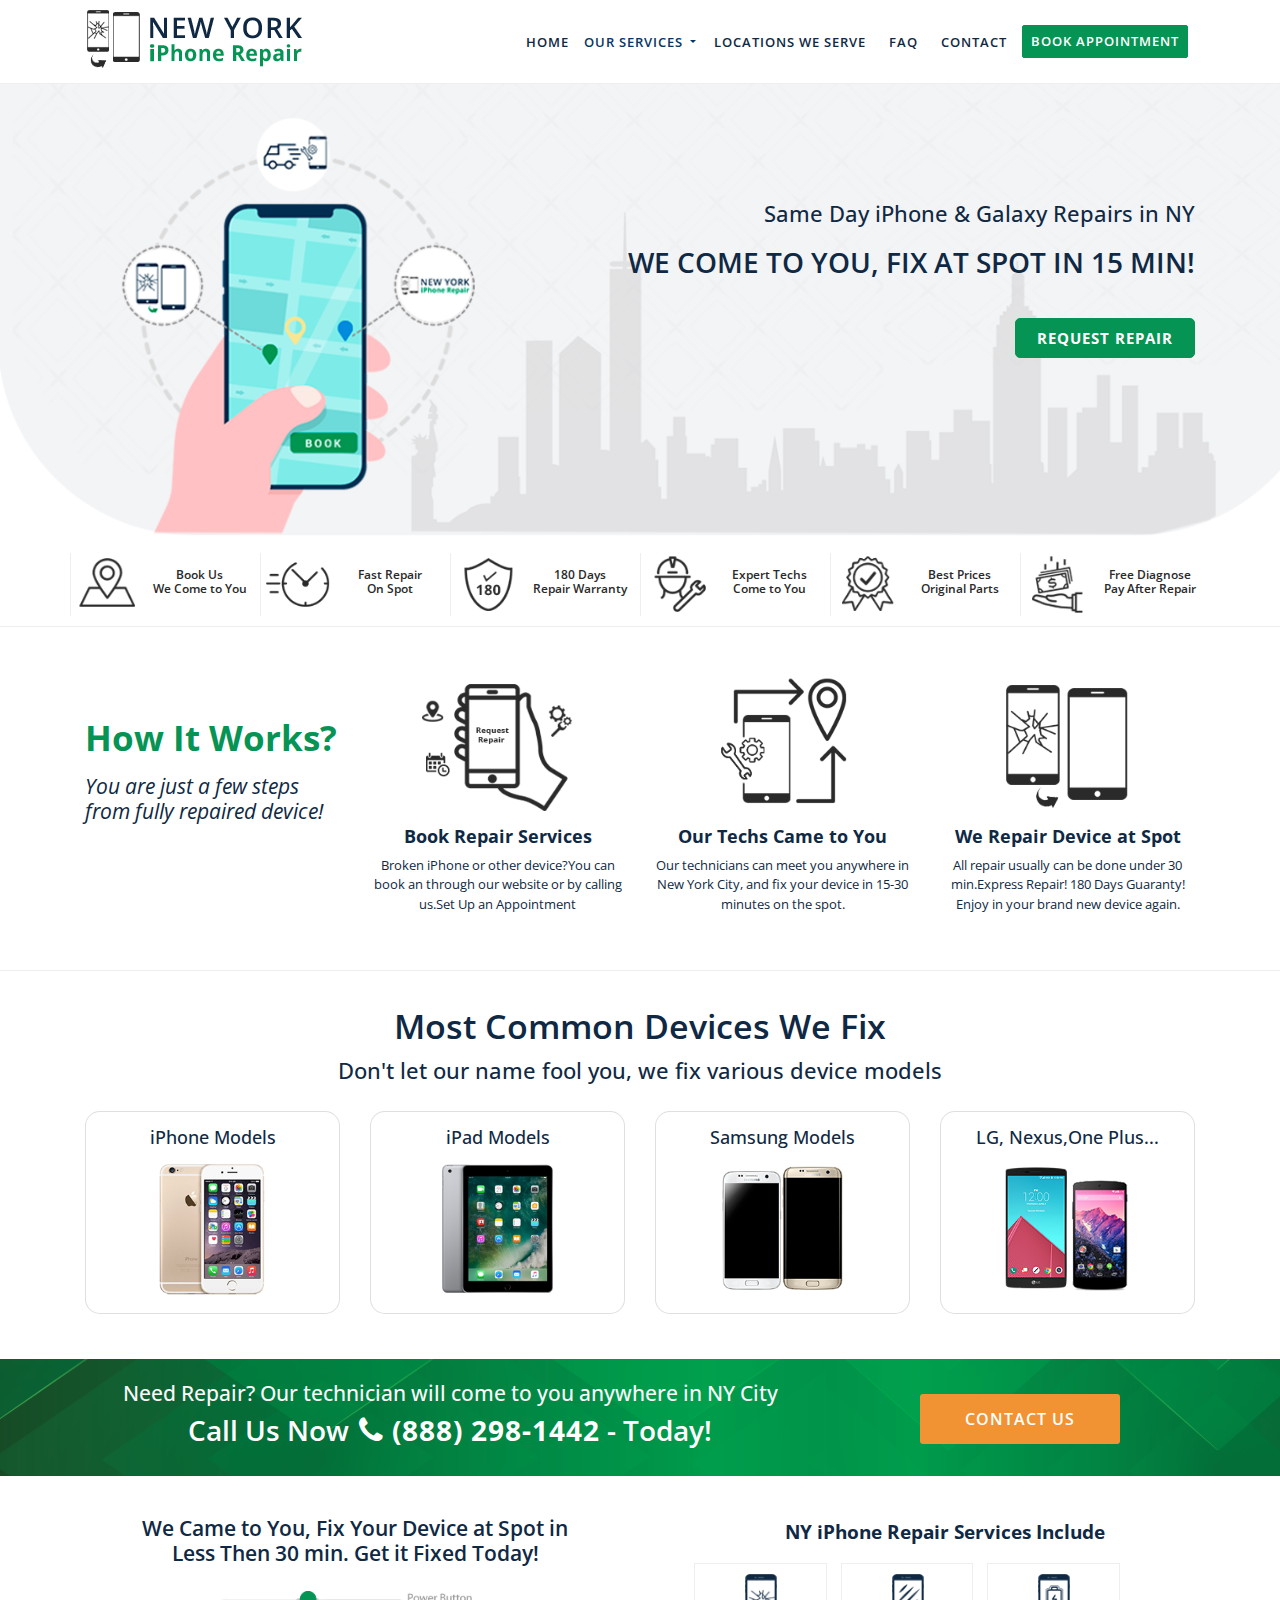
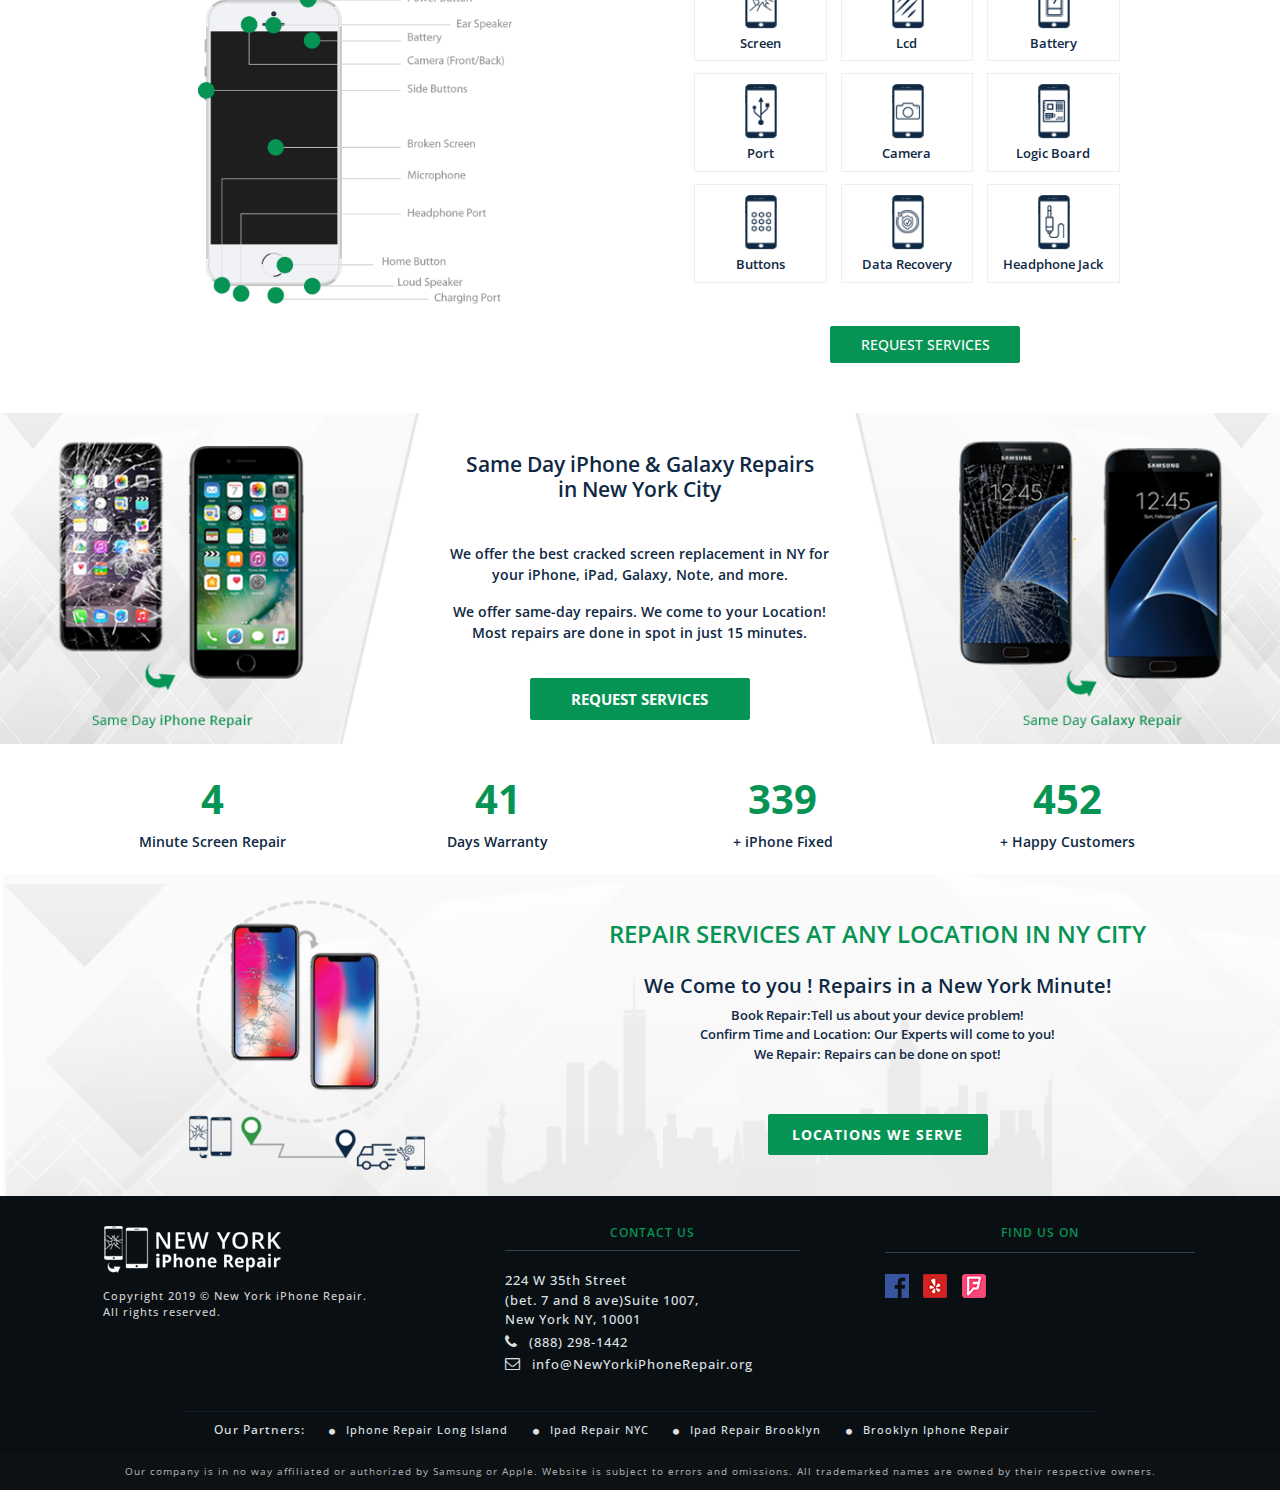
==== commit fc60218e: "Home page" ====
--- a/index.html
+++ b/index.html
@@ -288,6 +288,9 @@
                       <h3>iPhone XR</h3>
                     </a>
                   </div>
+              </div>
+              <div class="row">
+                  <a href="#" class="btn device-action-btn">Request Services</a>
               </div> 
           
           </div><!-- / Expand preview detail end   -->
@@ -338,7 +341,12 @@
                         <h3>iPad Pro</h3>
                       </a>
                   </div>
-              </div>
+                  
+              </div>
+              <div class="row">
+                    <a href="#" class="btn device-action-btn">Request Services</a>
+              </div>
+          
           </div><!-- / Expand preview detail end   -->
 
            <!--  Price device expand on click 3 I 4  -->
@@ -407,6 +415,11 @@
                   
                 
               </div>
+             
+              <div class="row">
+                    <a href="#" class="btn device-action-btn">Request Services</a>
+              </div>
+
           </div><!-- / Expand preview detail end   -->
 
           <!--  Price device expand  DETAILS inside    -->
@@ -453,6 +466,9 @@
                     </a>
                 </div>
                   
+              </div>
+              <div class="row">
+                    <a href="#" class="btn device-action-btn">Request Services</a>
               </div>
           </div><!-- / Expand preview detail end 4  -->
        
@@ -491,7 +507,7 @@
           </div><!--  / order 1 left -->
         
           <div class="col-xl-6 col-lg-6 col-md-12 col-sm-12 col-12 order-2">
-              <div class="row">
+              <div class="row justify-content-center">
                   <ul class="pick-service-list">
                       <h2 class="list-maintitle">NY iPhone Repair Services Include</h2>
                       <li><a href="#"><img src="img/service-screen-ico.png" alt="ico1"><p>Screen</p></a></li>
@@ -513,6 +529,79 @@
         </div>
 
       </div><!--  / container -->
+    </section>
+
+    <div class="container-fluid">
+      <div class="row">
+          <div class="col-xl-4 col-lg-4 col-md-12 col-sm-12 col-12 banner-left-1">
+            <img class="img-fluid" src="img/iphone-before-after.png" alt="ny iphone screen repair before after">
+          </div>
+
+          <div class="col-xl-4 col-lg-4 col-md-12 col-sm-12 col-12 order-2 banner-center-2">
+            <div class="txt-center">
+               <h2>Same Day iPhone & Galaxy Repairs <br>in New York City</h2>
+
+               <p>We offer the best cracked screen replacement in NY for your iPhone, iPad, Galaxy, Note, and more. </p>
+               <p>We offer same-day repairs. We come to your Location! Most repairs are done in spot in just 15 minutes.</p>
+               <a href="#" class="btn button-go-services">Request Services</a>
+            </div>
+          </div>
+
+          <div class="col-xl-4 col-lg-4 col-md-12 col-sm-12 col-12 order-3 banner-right-3">
+             <img class="img-fluid" src="img/galaxy-before-after.png" alt="ny galaxy screen repair before-after">
+          </div>
+      
+      </div>
+    </div>
+
+    <div class="container counter-facts">
+      <div class="row justify-content-center">
+        <div class="col-xl-3 col-lg-3 col-md-3 col-sm-3 col-3 counter">
+            <p class="counter-count">15</p>
+            <h6 class="counter-title">Minute Screen Repair</h6>
+        </div>
+
+        <div class="col-xl-3 col-lg-3 col-md-3 col-sm-3 col-3 counter">
+           <p class="counter-count">180</p>
+            <h6 class="counter-title">Days Warranty</h6>
+        </div>
+
+        <div class="col-xl-3 col-lg-3 col-md-3 col-sm-3 col-3 counter">
+          <p class="counter-count">1500</p>
+          <h6 class="counter-title">+ iPhone Fixed</h6>
+        </div>
+
+        <div class="col-xl-3 col-lg-3 col-md-3 col-sm-3 col-3 counter">
+          <p class="counter-count">2000</p>
+          <h6 class="counter-title">+ Happy Customers</h6>
+        </div>
+      
+      </div>
+    </div>
+
+    <section id="location-home">
+      <div class="container">
+        <div class="row">
+          
+          <div class="col-xl-5 col-lg-5 col-md-5 col-sm-12 col-12 order-1 location-img">
+              <img class="img-fluid" src="img/iphone-location-image.png" alt="iphone-location-image">
+          </div>
+
+          <div class="col-xl-7 col-lg-7 col-md-7 col-sm-12 col-12 order-2 about-location">
+              <h2 class="title">Repair Services at any Location in NY City</h2>
+              
+              <h5>We Come to you ! Repairs in a New York Minute! </h5>
+              
+              <p>Book Repair:Tell us about your device problem!<br>Confirm Time and Location: Our Experts will come to you!
+              <br>We Repair: Repairs can be done on spot! 
+              </p>
+
+              <a href="#" class="btn btn-go-location">Locations We Serve</a>
+              
+          </div>
+          
+        </div>
+      </div>
     </section>  
    
     
@@ -526,19 +615,12 @@
       <div class="container">
         <div class="row">
             <div class="col-xl-4 col-lg-5 col-md-4 col-12">
-                <ul class="partners-left"> 
-                    <h3>Our Partners </h3>
+                <ul class="logo-left"> 
                     <li>
-                      <a href="http://www.iphonerepairlongisland.org/" target="blank"><i class="fa fa-circle"></i>Iphone Repair Long Island </a>
+                     <a href="#"><img src="img/logo-white.png" alt="whie logo"></a>
                     </li>
                     <li>
-                      <a href="http://www.ipadrepairnyc.net/" target="blank"><i class="fa fa-circle"></i>Ipad Repair NYC </a>
-                    </li>
-                    <li>
-                      <a href="http://www.ipadrepairbrooklyn.com/" target="blank"><i class="fa fa-circle"></i>Ipad Repair Brooklyn   </a>
-                    </li>
-                    <li>
-                      <a href="http://www.brooklyniphonerepair.net/" target="blank"><i class="fa fa-circle"></i>Brooklyn Iphone Repair  </a>
+                      <p class="copy">Copyright 2019 © New York iPhone Repair.<br> All rights reserved.  </p>
                     </li>
                   
                 </ul>
@@ -546,35 +628,51 @@
             <div class="col-xl-4 col-lg-4 col-md-4 col-12">
                 <ul class="adress-nav"> 
                     <h3>Contact US</h3>
-                    <li><p><span>Dispatch Address:</span></p></li>
-                    <li><p>28 Saint MarksPlace Apt G, <br>New York, NY 10003 </p></li>
-                    <li style="margin-bottom:15px;"><a href="https://goo.gl/maps/BUTwSK4LdKU2" target="blank">View on map</a></li>
-                    <li><p><i class="fa fa-phone"></i>(646) 274-9858</p></li>
-                    <li><p><i class="fa fa-envelope-o"></i>info@NewYorkiPadRepair.com</p></li>
+                    <li><p>224 W 35th Street <br>(bet. 7 and 8 ave)Suite 1007,<br>New York NY, 10001</p></li>
+                    <li><p><i class="fa fa-phone"></i>(888) 298-1442</p></li>
+                    <li><p><i class="fa fa-envelope-o"></i>info@NewYorkiPhoneRepair.org</p></li>
                     
                 </ul>
             </div>
             <div class="col-xl-4 col-lg-3 col-md-4 col-12">
                 <ul class="social-footer"> 
-                  <h3>Follow us on</h3>
-                  <li><a href="https://www.facebook.com/pages/New-York-Ipad-Repair/194384697377317?ref=hl" target="blank"><img src="img/social-facebook.png" alt="social-facebook"></a></li>                    
-                  <li><a href="#"><img src="img/social-instagram.png" alt="social-social-instagram"></a></li> 
-                  <li><a href="https://www.yelp.com/biz/new-york-ipad-repair-new-york" target="blank"><img src="img/social-yelp.png" alt="social-facebook"></a></li> 
-                   <li><a href="#"><img src="img/social-linkedin.png" alt="social-in"></a></li> 
-
-                   <a href="http://www.newyorkipadrepair.com/blog/" target="_blank" class="btn btn-our-blog">Our Blog<i class="fa fa-long-arrow-right"></i></a>
+                  <h3>Find us on</h3>
+                  <li><a href="https://www.facebook.com/pages/New-York-iPhone-Repair/528981880490181?skip_nax_wizard=true" target="blank"><img src="img/social-fb.png" alt="social-facebook"></a></li>                    
+                  
+                  <li><a href="http://www.yelp.com/biz/new-york-iphone-repair-new-york" target="blank"><img src="img/social-yelp.png" alt="social-facebook"></a></li> 
+                  
+                  <li><a href="https://foursquare.com/v/iphone-repair/53cca004498ed67cda7d2a11"><img src="img/social-foursquare.png" alt="social-in"></a></li> 
+
+                   
                 </ul>
             </div>
         </div>
-      <div class="row">
-        <p class="text-rights"> Our company is in no way affiliated or authorized by Samsung or Apple. Website is subject to errors and omissions. All trademarked names are owned by their respective owners.</p>
+      <div class="row justify-content-center">
+        <ul class="partners-link"> 
+          <li>
+           <h4>Our Partners:</h4>
+          </li>
+          <li>
+            <a href="http://www.iphonerepairlongisland.org/" target="blank"><i class="fa fa-circle"></i>Iphone Repair Long Island </a>
+          </li>
+          <li>
+            <a href="http://www.ipadrepairnyc.net/" target="blank"><i class="fa fa-circle"></i>Ipad Repair NYC </a>
+          </li>
+          <li>
+            <a href="http://www.ipadrepairbrooklyn.com/" target="blank"><i class="fa fa-circle"></i>Ipad Repair Brooklyn   </a>
+          </li>
+          <li>
+            <a href="http://www.brooklyniphonerepair.net/" target="blank"><i class="fa fa-circle"></i>Brooklyn Iphone Repair  </a>
+          </li>
+                  
+          </ul>
       </div>
     </div>
     
     <div class="sub-footer">
         <div class="container">
           <div class="row justify-content-center">
-             <p class="copy">Copyright 2019 © New York iPad Repair. All rights reserved.  </p>
+             <p class="copy">Our company is in no way affiliated or authorized by Samsung or Apple. Website is subject to errors and omissions. All trademarked names are owned by their respective owners. </p>
            </div>
         </div>
     </div>
@@ -645,6 +743,22 @@
           $('.collapse.show').collapse('hide');
       });
      </script>
+      
+      <!-- Counter number facts on home page -->
+    
+     <script>
+        $('.counter-count').each(function () {
+          $(this).prop('Counter',0).animate({
+              Counter: $(this).text()
+          }, {
+              duration: 7000,
+              easing: 'swing',
+              step: function (now) {
+                  $(this).text(Math.ceil(now));
+              }
+          });
+      });
+     </script>
 
 
 
--- a/css/style.css
+++ b/css/style.css
@@ -494,6 +494,30 @@
     text-decoration: none;
     }
 
+    .device-action-btn{
+     display: block;
+    margin-left: auto;
+    margin-right: auto;
+    width: 200px;
+    font-family: "Open Sans";
+    font-weight: 700;
+    color: #ffffff;
+    text-transform: uppercase;
+    background-color: #069455;
+    padding-top: 9px;
+    padding-bottom: 9px;
+    border: 1px solid #069455;
+    border-radius: 2px;
+    margin-top: 30px;
+    font-size: 15px;
+    margin-bottom: 10px;
+    }
+
+     .device-action-btn:hover{
+        color: #fafafa;
+        background-color: #04884e;
+     }
+
     /* Banner call us now  */
     
     .banner-call{
@@ -576,12 +600,12 @@
     color: #ffffff;
     text-transform: uppercase;
     background-color: #069455;
-    padding-top: 9px;
-    padding-bottom: 9px;
+    padding-top: 7px;
+    padding-bottom: 7px;
     border: 1px solid #069455;
     border-radius:2px;
-    margin-top: 20px;
-    font-size: 15px;
+    margin-top: 15px;
+    font-size: 14px;
     margin-bottom: 10px;
     }
 
@@ -598,12 +622,12 @@
     display: block;
     margin-left: auto;
     margin-right: auto;
-    width: 65%;
+    width: 55%;
     margin-top: 15px;
     }
 
 
-     .pick-service-list{
+    .pick-service-list{
     list-style-type: none;
     width: 100%;
     display: block;
@@ -611,12 +635,12 @@
     }
 
     .pick-service-list li{
-       width: 27%;
+       width: 25%;
     display: block;
     float: left;
     margin-bottom: 12px;
     border: 1px solid #eee;
-    margin-left: 12px;
+    margin-left: 14px;
     padding-top: 10px;
     }
 
@@ -624,31 +648,163 @@
     display: block;
     margin-right: auto;
     margin-left: auto;
+    width: 43%;
     }
 
     .pick-service-list li a p{
-        font-family: "Open Sans";
+    font-family: "Open Sans";
     font-weight:600;
     color: #0f2944 !important;
-    font-size: 14px;
+    font-size: 13px;
     text-align: center;
     margin-top: 4px;
     margin-bottom: 7px;
     }
 
-     .pick-service-list  .list-maintitle{
-        font-family: "Open Sans";
+    .pick-service-list  .list-maintitle{
+    font-family: "Open Sans";
     font-weight:700;
     color: #0f2944 !important;
     font-size: 19px;
     text-align: center;
     margin-top: 5px;
     margin-bottom: 19px
-     }
+    }
+
+
+     /* Home number counter */
+
+    .counter-facts{
+    padding-top:10px;
+    padding-bottom:15px;
+    }
+
+    .counter{
+    padding-top: 15px;
+    }
+
+    .counter img{
+    display: block;
+    margin-right: auto;margin-left: auto;
+    }
+
+    .counter-count{
+    font-size:40px;
+    position: relative;
+    color: #069455;
+    text-align: center;
+    font-family: "Open Sans";
+    font-weight:700;
+    margin-bottom: 5px;
+    }
+
+    .counter .counter-title{
+    font-family: 'Open Sans';
+    font-weight: 600;
+    color: #0f2944;
+    font-size:14px;
+    margin-top:5px;
+    text-align: center;
+    }
+
+
+    /* Location  section on home page */
+
+    #location-home{
+    padding-bottom:2%;
+    padding-top:2%;
+    background-image: url(../img/ny-gray-background.png);
+    background-size: cover;
+    }
+
+    #location-home .location-img img{
+     display: block;
+     width:55%;
+     margin-right: auto;
+     margin-left: auto;
+    }
+
+    #location-home .about-location{
+    display: block;
+    width: 100%;
+    }
+
+    #location-home .about-location .title{
+    font-family: 'Open Sans';
+    font-weight: 600;
+    color:#069455;
+    font-size: 24px;
+    margin-bottom:25px;
+    margin-top: 20px;
+    text-align: center;
+    text-transform: uppercase;
    
-
-
-
+    }
+
+    #location-home .about-location h5{
+    font-family: 'Open Sans';
+    font-weight: 600;
+    color: #0f2944;
+    font-size: 20px;
+    text-align: center;
+   }
+
+
+    #location-home .about-location p{
+    font-family: 'Open Sans';
+    font-weight: 600;
+    color: #0f2944;
+    font-size: 13px;
+    text-align: center;
+   }
+
+   #location-home .about-location .btn-go-location{
+        display:block;
+    margin-left: auto;
+    margin-right: auto;
+    width: 220px;
+    font-family: "Open Sans";
+    font-weight: 700;
+    color: #ffffff;
+    text-transform: uppercase;
+    background-color: #069455;
+    padding-top: 9px;
+    padding-bottom: 9px;
+    border: 1px solid #069455;
+    border-radius: 2px;
+    margin-top: 15px;
+    font-size: 14px;
+    margin-bottom: 10px;
+    letter-spacing: 1px;
+    margin-top:50px;
+   }
+
+   #back-to-top {
+    position: fixed;
+    bottom: 40px;
+    right: 15px;
+    z-index: 9999;
+    width: 32px;
+    height: 32px;
+    text-align: center;
+    line-height: 30px;
+    background: rgba(0,0,0,0.3);
+    color: #fafafa;
+    cursor: pointer;
+    border: 0;
+    border-radius: 2px;
+    text-decoration: none;
+    transition: opacity 0.2s ease-out;
+    opacity: 0;
+    }
+    #back-to-top:hover {
+    background: rgba(0,0,0,0.5);
+    }
+    #back-to-top.show {
+    opacity: 1;
+    }
+
+    
 
 
 
@@ -656,12 +812,12 @@
 
 
 	  footer{
-    background: #12171a;
-    padding-top: 45px;
+    background:#0a0f13;
+    padding-top:30px;
     padding-bottom:0;
     }
 
-    footer .partners-left {
+    footer .logo-left {
     display: block;
     float: left;
     list-style-type: none;
@@ -688,14 +844,14 @@
 
      /* Footer contact inforamtion on left side */
 
-	.partners-left li {
+	.logo-left li {
 	margin-right: auto;
 	margin-left: auto;
 	display: block;
 	width:90%;
 	}
 
-	.partners-left li a{
+	.logo-left li a{
 	font-family: "Open Sans";
     font-weight: 400;
     color: #dee1e3;
@@ -704,40 +860,33 @@
     letter-spacing: 1px;
     text-decoration: none;
 	}
-	.partners-left li a .fa{
+	.logo-left li a .fa{
 	margin-right: 8px;
 	 color: #dee1e3;
 	 font-size: 7px;
 	 vertical-align: 2px;
 	}
 
-	.partners-left li a:hover{
+	.logo-left li a:hover{
 	cursor:pointer;
 	text-decoration: underline;
 	color: #f2bd25;
 	}
 
-	.partners-left h3 {
+    .logo-left li .copy{
     font-family: "Open Sans";
-    font-weight: 400;
-    color: #f2bd25;
-    text-transform: uppercase;
-    font-size: 12px;
-    text-align: center;
+    font-weight:500;
+    color: #d5d2d2 !important;
+    text-align:left;
+    display: block;
+    font-size: 11px;
+    margin-top: 3px;
     letter-spacing: 1px;
-    border-bottom: 1px solid #344149;
-    padding-bottom: 10px;
-    margin-bottom: 25px;
-    width: 95%;
-	}
-
-
-
-    .partners-left li img{
-    display: block;
-    float: left;
-    margin-right:15px;
-    }
+    margin-bottom: 3px ;
+    margin-top:15px; 
+    }
+
+
 
 
       /* Footer contact information */
@@ -749,8 +898,8 @@
 
     .adress-nav h3{
     font-family: "Open Sans";
-    font-weight: 400;
-    color: #f2bd25;
+    font-weight: 600;
+    color: #069455;
     text-transform: uppercase;
     font-size: 12px;
     text-align: center; 
@@ -825,8 +974,8 @@
 
     .social-footer  h3{
     font-family: "Open Sans";
-    font-weight: 400;
-    color: #f2bd25;
+    font-weight: 600;
+    color: #069455;
     text-transform: uppercase;
     font-size: 12px;
     text-align: center; 
@@ -897,23 +1046,129 @@
     .sub-footer{
     display: block;
     width: 100%;
-    padding-top:10px;padding-bottom:10px;
+    padding-top:8px;padding-bottom:8px;
     background-color: #0d1113;
-    margin-top: 20px;
+    margin-top:5px;
     }
 
     .sub-footer .copy {
-    font-family: "Open Sans";
+   font-family: "Open Sans";
     font-weight: 400;
-    color: #d5d2d2 !important;
+    color: #b7b6b6 !important;
     text-align: center;
     display: block;
-    font-size: 11px;
+    font-size: 10px;
     float: right;
     margin-top: 3px;
     letter-spacing: 1px;
     margin-bottom: 3px;
     }
+
+    .partners-link{
+    padding-left: 0;
+    display: block;
+    width: 80%;
+    margin-bottom: 3px;
+    margin-left: auto;
+    margin-right: auto;
+    border-top:1px solid #141d25;
+    margin-top: 20px;
+    }
+
+    .partners-link li{
+    display: inline-block;
+    list-style: none;
+    margin-right: 20px;
+    margin-top: 5px;
+    }
+
+    .partners-link li a{
+     font-family: "Open Sans";
+    font-size: 11px;
+    font-weight: 500;
+    color: #dee1e3;
+    text-align:center;
+    letter-spacing: 1px; 
+    }
+
+    .partners-link li a .fa{
+    font-size: 7px;
+    margin-right: 10px;
+    }
+
+    .partners-link li h4{
+      font-family: "Open Sans";
+    font-size: 12px;
+    font-weight: 500;
+    color: #dee1e3;
+    text-align:center;
+    letter-spacing: 1px;   
+    padding-left: 30px; 
+    }
+
+    /* HOme Page banner section before after about  */
+
+    .banner-left-1{
+    width: 100%;
+    display: block;
+    padding-left: 0;
+    padding-right: 0;
+    }
+
+    .banner-left-1 .img-fluid{
+   
+    }
+
+    .banner-right-3{
+     width: 100%;
+    display: block;
+    padding-left: 0;
+    padding-right: 0;
+    }   
+    
+    .banner-center-2 .txt-center{
+    display: block;
+    width: 100%;
+    margin-top: 10%;
+    }
+
+
+    .banner-center-2 .txt-center h2{
+    font-family: 'Open Sans';
+    font-weight: 600;
+    color: #0f2944;
+    font-size: 21px;
+    margin-bottom:40px;
+    text-align: center;
+    }
+
+    .banner-center-2 .txt-center p{
+    font-family: 'Open Sans';
+    font-weight: 600;
+    color: #0f2944;
+    font-size: 14px;
+    text-align: center;
+    }
+
+    .banner-center-2 .button-go-services{
+    display:block;
+    margin-left: auto;
+    margin-right: auto;
+    width: 220px;
+    font-family: "Open Sans";
+    font-weight:700;
+    color: #ffffff;
+    text-transform: uppercase;
+    background-color: #069455;
+    padding-top: 9px;
+    padding-bottom: 9px;
+    border: 1px solid #069455;
+    border-radius: 2px;
+    margin-top: 35px;
+    font-size: 15px;
+    margin-bottom: 10px;
+    }
+
 
 
 
@@ -1207,6 +1462,8 @@
 
 
 
+
+
     
 
 
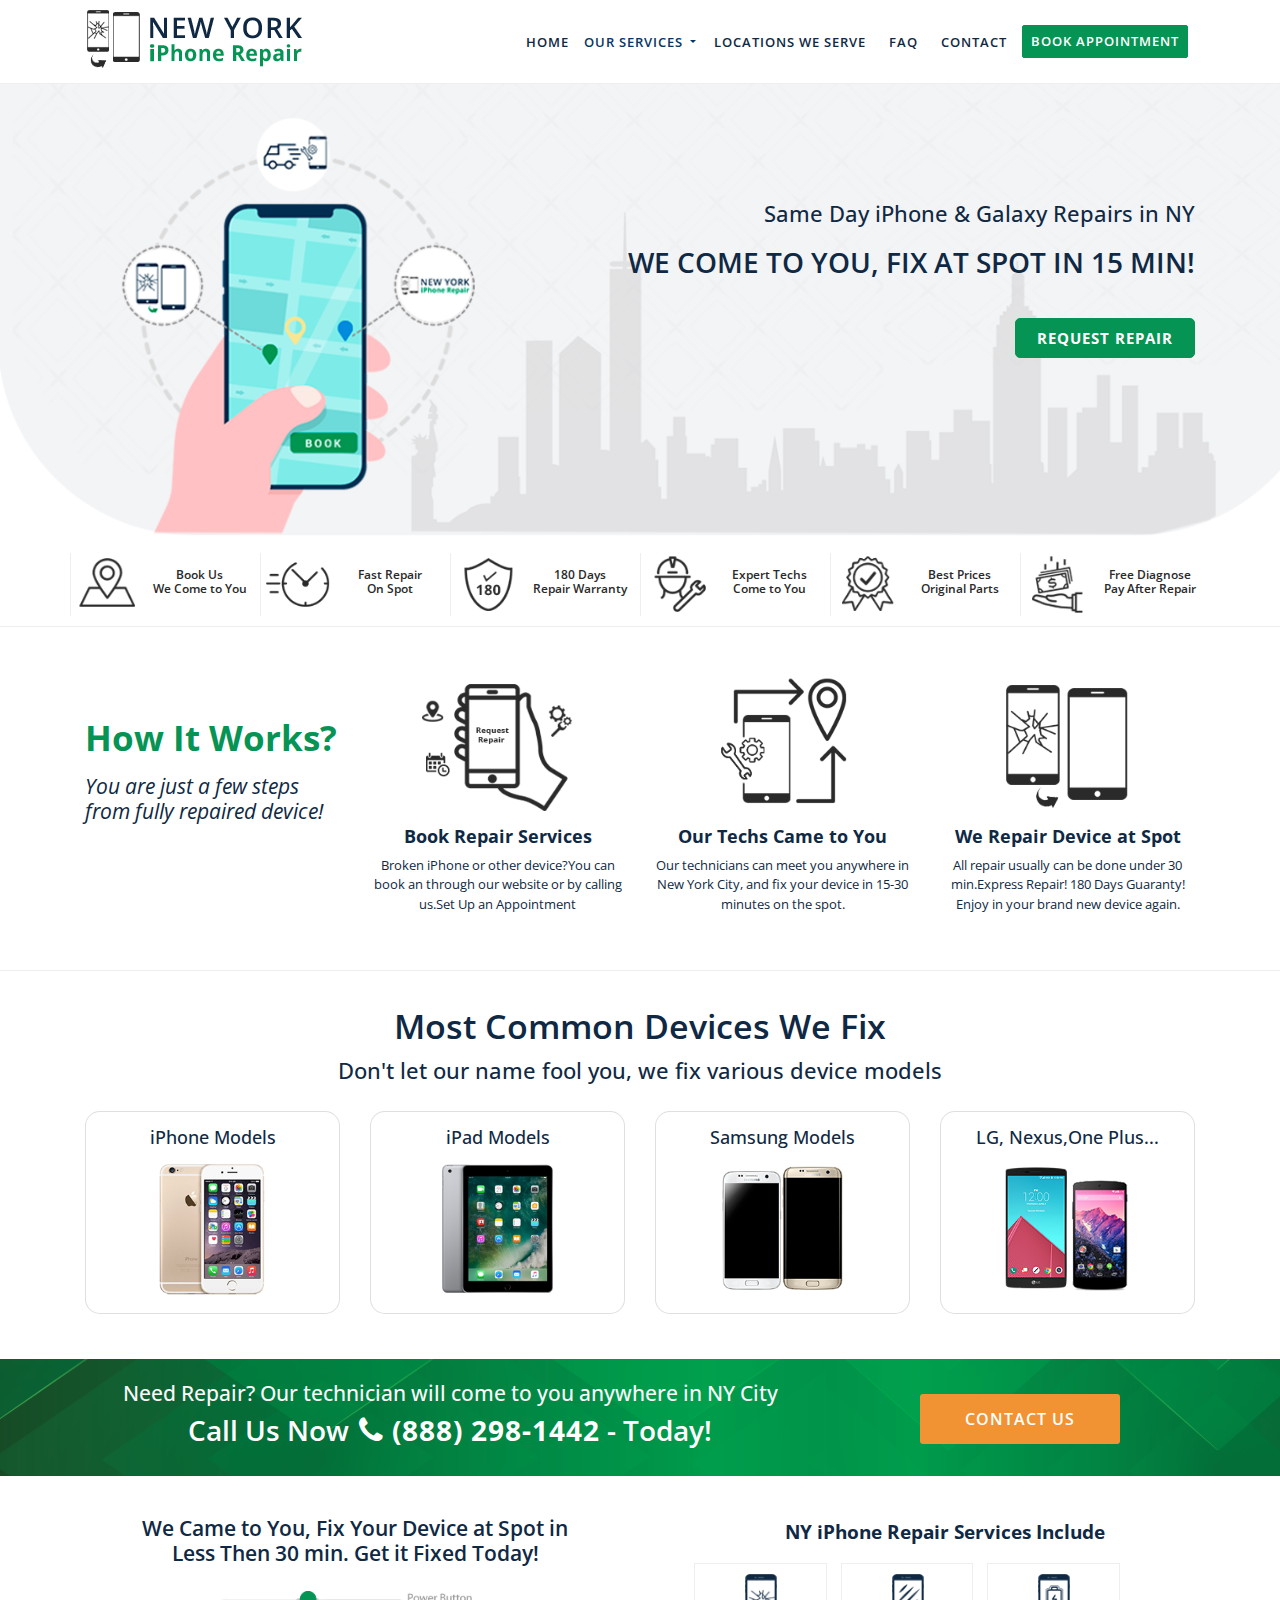
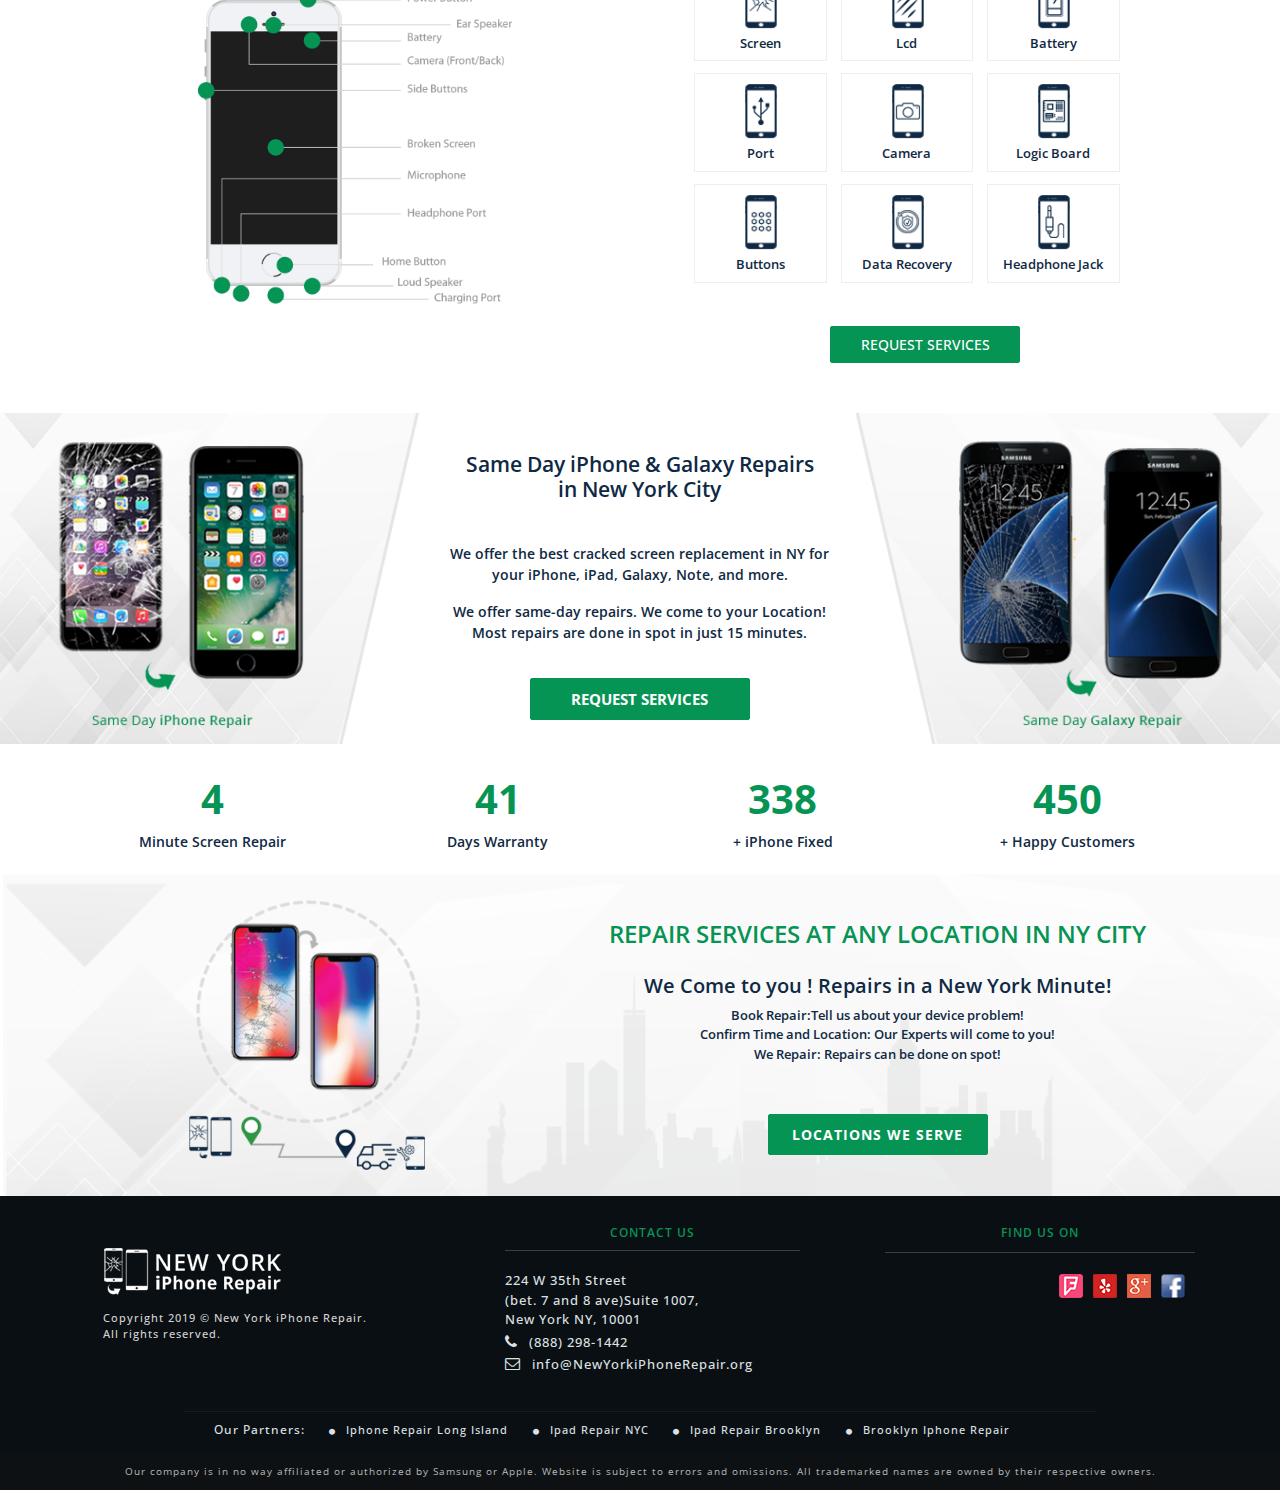
==== commit 2ec69410: "izmene footer index" ====
--- a/index.html
+++ b/index.html
@@ -51,15 +51,15 @@
                   Our Services<span class="caret"></span>
                </a>
                <ul class="dropdown-menu nav-dropdown" role="menu">
-                 <li><a href="ipad-screen-repair.html"><img src="img/nav-ico-screen.png" alt="ico1"><p>Screen</p></a></li>
-                  <li><a href="ipad-lcd-repair.html"><img src="img/nav-ico-lcd.png" alt="ico1"><p>Lcd</p></a></li> 
-                  <li><a href="ipad-battery-repair.html"><img src="img/nav-ico-battery.png" alt="ico1"><p>Battery</p></a></li> 
-                  <li><a href="ipad-port-repair.html"><img src="img/nav-ico-port.png" alt="ico1"><p>Port</p></a></li>  
-                  <li><a href="ipad-camera-repair.html"><img src="img/nav-ico-camera.png" alt="ico1"><p>Camera</p></a></li> 
-                  <li><a href="ipad-logic-board.html"><img src="img/nav-ico-logic.png" alt="ico1"><p>Logic Board</p></a></li> 
-                  <li><a href="ipad-buttons-repair.html"><img src="img/nav-ico-buttons.png" alt="ico1"><p>Buttons</p></a></li> 
-                  <li><a href="ipad-data-recovery.html"><img src="img/nav-ico-data.png" alt="ico1"><p>Data Recovery</p></a></li> 
-                  <li><a href="ipad-headphone-jack.html"><img src="img/nav-ico-jack.png" alt="ico1"><p>headphone jack</p></a></li> 
+                 <li><a href="ipad-screen-repair.html"><img src="img/service-screen-ico.png" alt="ico1"><p>Screen</p></a></li>
+                  <li><a href="ipad-lcd-repair.html"><img src="img/service-lcd-ico.png" alt="ico1"><p>Lcd</p></a></li> 
+                  <li><a href="ipad-battery-repair.html"><img src="img/service-battery-ico.png" alt="ico1"><p>Battery</p></a></li> 
+                  <li><a href="ipad-port-repair.html"><img src="img/service-port-ico.png" alt="ico1"><p>Port</p></a></li>  
+                  <li><a href="ipad-camera-repair.html"><img src="img/service-camera-ico.png" alt="ico1"><p>Camera</p></a></li> 
+                  <li><a href="ipad-logic-board.html"><img src="img/service-board-ico.png" alt="ico1"><p>Logic Board</p></a></li> 
+                  <li><a href="ipad-buttons-repair.html"><img src="img/service-buttons-ico.png" alt="ico1"><p>Buttons</p></a></li> 
+                  <li><a href="ipad-data-recovery.html"><img src="img/service-recovery-ico.png" alt="ico1"><p>Data Recovery</p></a></li> 
+                  <li><a href="ipad-headphone-jack.html"><img src="img/service-jack-ico.png" alt="ico1"><p>headphone jack</p></a></li> 
 
                   <li class="open-repair"><a href="repair.html" class="btn btn-go-repair"><span>Open repair page</span><i class="fa fa-long-arrow-right"></i></a></li> 
                 
@@ -638,7 +638,9 @@
                 <ul class="social-footer"> 
                   <h3>Find us on</h3>
                   <li><a href="https://www.facebook.com/pages/New-York-iPhone-Repair/528981880490181?skip_nax_wizard=true" target="blank"><img src="img/social-fb.png" alt="social-facebook"></a></li>                    
-                  
+                   
+                   <li><a href="https://plus.google.com/115298339627055139757/about?gl=us&hl=en" target="blank"><img src="img/social-plus.png" alt="social-google"></a></li> 
+
                   <li><a href="http://www.yelp.com/biz/new-york-iphone-repair-new-york" target="blank"><img src="img/social-yelp.png" alt="social-facebook"></a></li> 
                   
                   <li><a href="https://foursquare.com/v/iphone-repair/53cca004498ed67cda7d2a11"><img src="img/social-foursquare.png" alt="social-in"></a></li> 
--- a/css/style.css
+++ b/css/style.css
@@ -124,12 +124,12 @@
 	.nav-list .dropdown .nav-dropdown .open-repair{
 	width: 100%;
 	border: none;
-	background-color:#073664 ;
+	background-color:#069455 ;
 	padding-top: 7px;padding-bottom: 7px;
 	}
 
 	.nav-list .dropdown .nav-dropdown .open-repair:hover{
-	background:#094279;
+	background:#057a46;
 	}
 
     .nav-list .dropdown .nav-dropdown .open-repair .btn-go-repair{
@@ -167,13 +167,13 @@
 
     .nav-list .dropdown .nav-dropdown a p{
     font-family: "Open Sans";
-    font-weight: 500;
-    color: #073664;
+    font-weight: 600;
+    color: #0f2944;
     text-transform: uppercase;
     letter-spacing: 1px;
     font-size: 13px;
      padding-left: 15px;padding-right: 15px;
-     margin-top: 10px;
+     margin-top: 7px;
      text-align: center!important;
      width: 100%;
     }
@@ -334,7 +334,10 @@
     margin-right: auto;
     margin-left: auto;
     width: 68%;
-    }
+
+    }
+
+
 
     .process-steps h6{
     font-family: 'Open Sans';
@@ -823,6 +826,7 @@
     list-style-type: none;
     padding-left: 0;
     width: 100%;
+    margin-top: 22px;
     }
 
      footer .text-rights{
@@ -995,6 +999,7 @@
     display: inline-block;
     margin-right: 10px;
     margin-bottom: 10px;
+    float: right;
     }
 
     .social-footer li p{
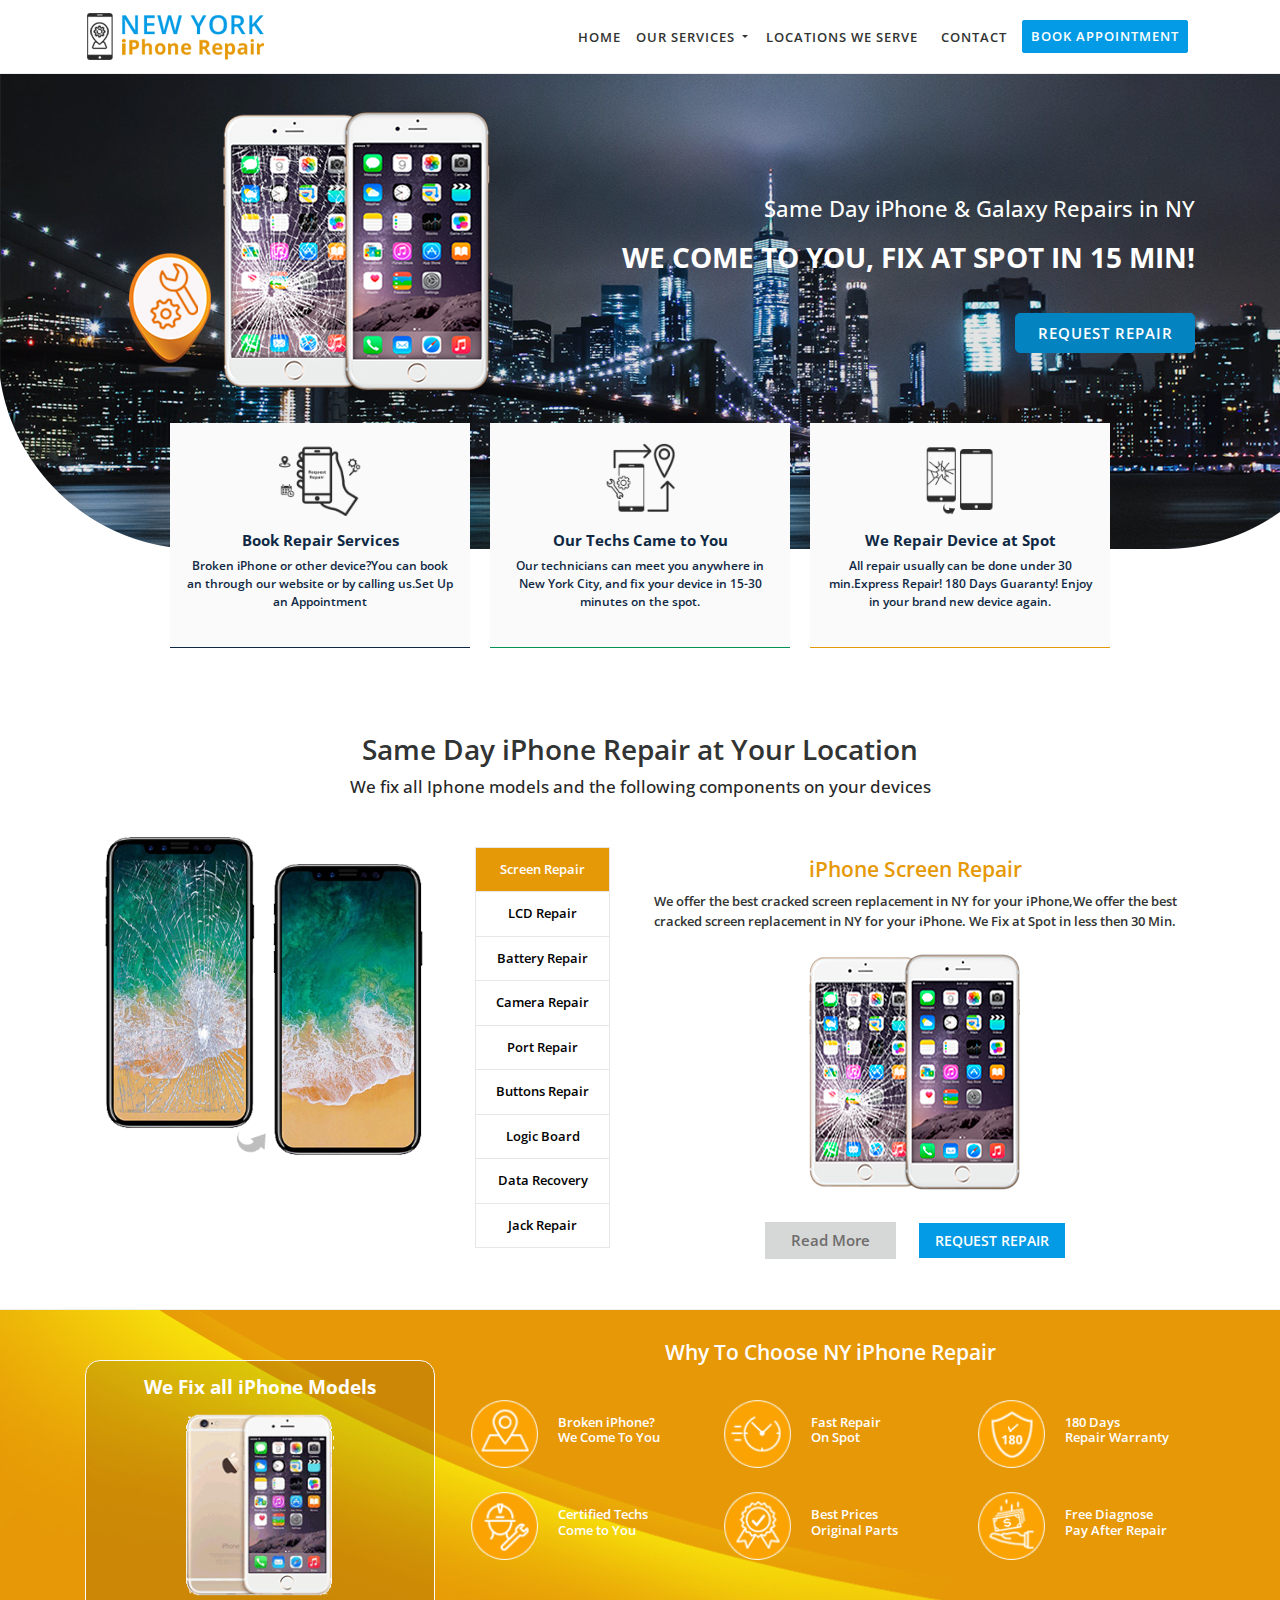
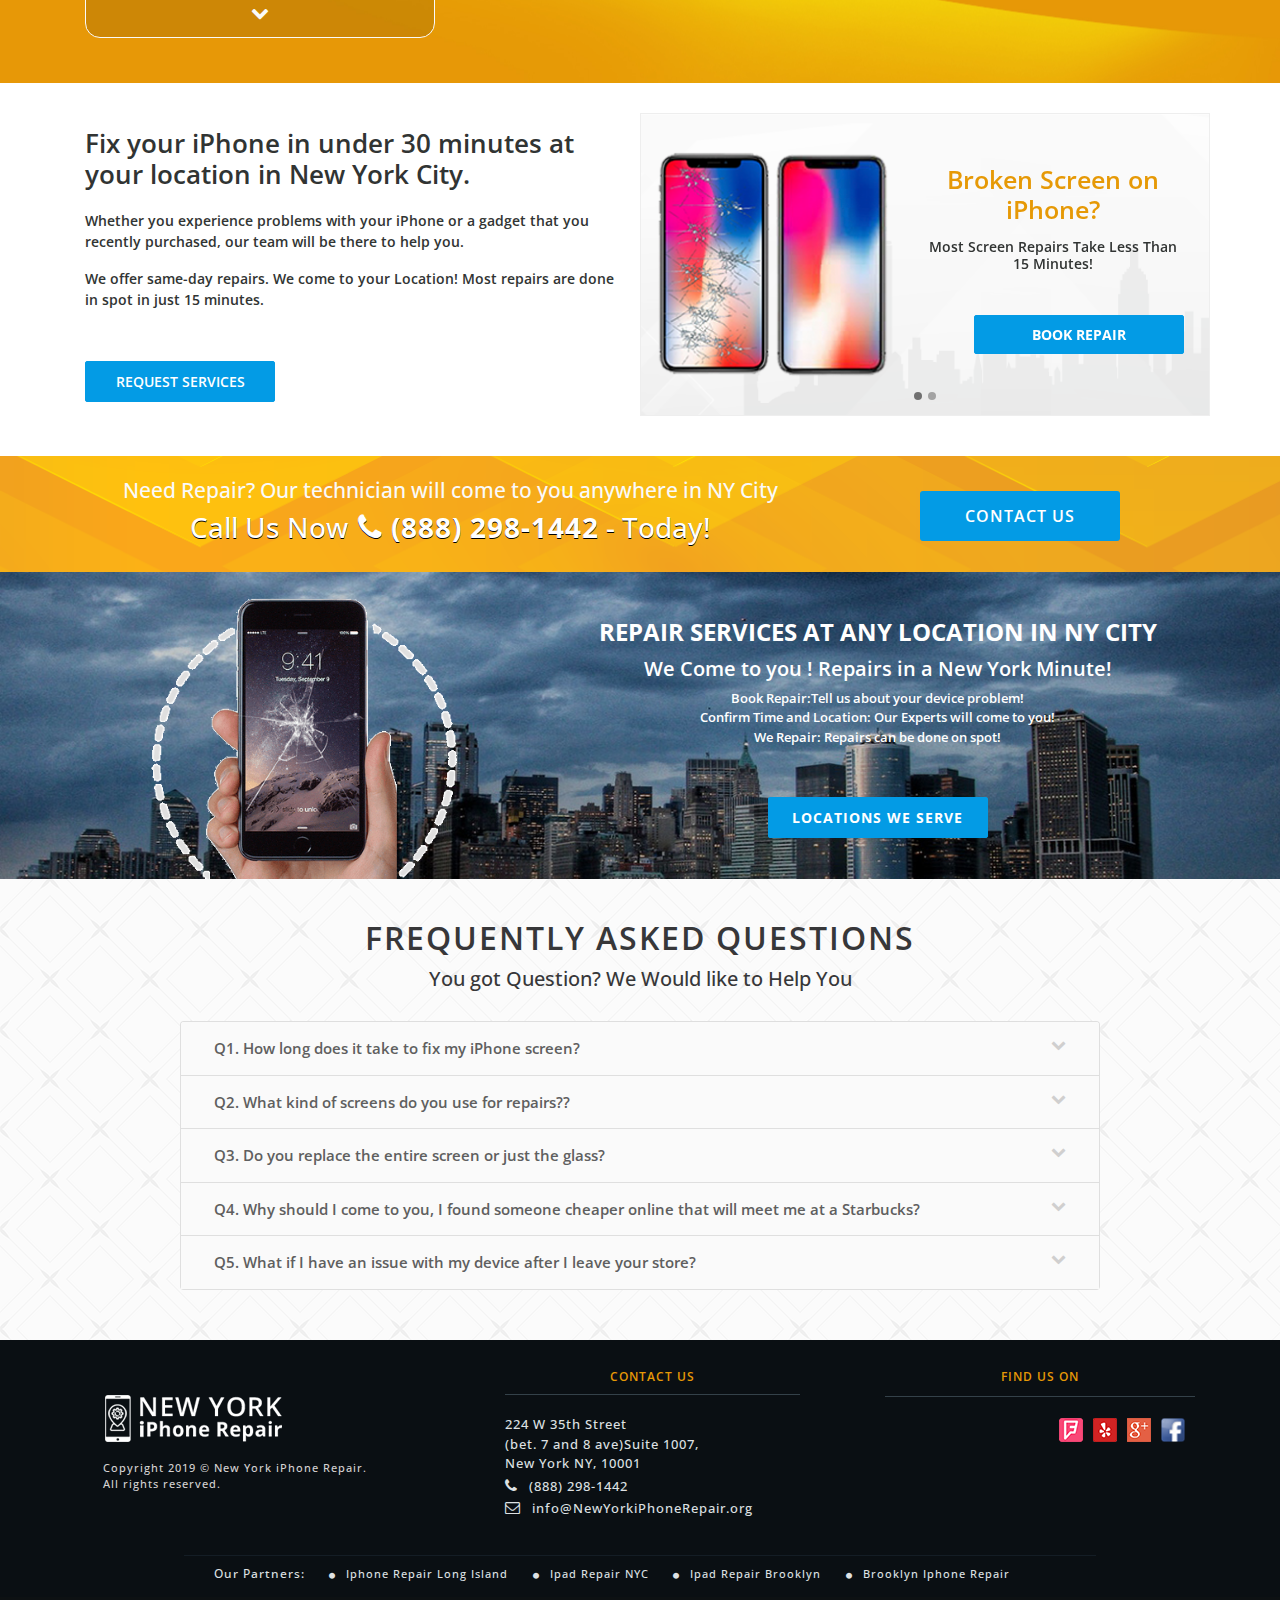
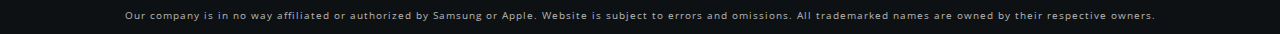
==== commit e09cdfac: "nove strane" ====
--- a/index.html
+++ b/index.html
@@ -51,17 +51,18 @@
                   Our Services<span class="caret"></span>
                </a>
                <ul class="dropdown-menu nav-dropdown" role="menu">
-                 <li><a href="ipad-screen-repair.html"><img src="img/service-screen-ico.png" alt="ico1"><p>Screen</p></a></li>
-                  <li><a href="ipad-lcd-repair.html"><img src="img/service-lcd-ico.png" alt="ico1"><p>Lcd</p></a></li> 
-                  <li><a href="ipad-battery-repair.html"><img src="img/service-battery-ico.png" alt="ico1"><p>Battery</p></a></li> 
-                  <li><a href="ipad-port-repair.html"><img src="img/service-port-ico.png" alt="ico1"><p>Port</p></a></li>  
-                  <li><a href="ipad-camera-repair.html"><img src="img/service-camera-ico.png" alt="ico1"><p>Camera</p></a></li> 
-                  <li><a href="ipad-logic-board.html"><img src="img/service-board-ico.png" alt="ico1"><p>Logic Board</p></a></li> 
-                  <li><a href="ipad-buttons-repair.html"><img src="img/service-buttons-ico.png" alt="ico1"><p>Buttons</p></a></li> 
-                  <li><a href="ipad-data-recovery.html"><img src="img/service-recovery-ico.png" alt="ico1"><p>Data Recovery</p></a></li> 
-                  <li><a href="ipad-headphone-jack.html"><img src="img/service-jack-ico.png" alt="ico1"><p>headphone jack</p></a></li> 
-
-                  <li class="open-repair"><a href="repair.html" class="btn btn-go-repair"><span>Open repair page</span><i class="fa fa-long-arrow-right"></i></a></li> 
+                  <li class="nav-title"><a href="#"> <img src="img/nav-iphone.png" alt="nav-iphone"><p>iPhone Services:</p></a></li>
+                  <li><a href="ipad-screen-repair.html"><p>Screen</p></a></li>
+                  <li><a href="ipad-lcd-repair.html"><p>Lcd</p></a></li> 
+                  <li><a href="ipad-battery-repair.html"><p>Battery</p></a></li> 
+                  <li><a href="ipad-port-repair.html"><p>Port</p></a></li>  
+                  <li><a href="ipad-camera-repair.html"><p>Camera</p></a></li> 
+                  <li><a href="ipad-logic-board.html"><p>Logic Board</p></a></li> 
+                  <li><a href="ipad-buttons-repair.html"><p>Buttons</p></a></li> 
+                  <li><a href="ipad-data-recovery.html"><p>Data Recovery</p></a></li> 
+                  <li><a href="ipad-headphone-jack.html"><p>headphone jack</p></a></li> 
+
+                  <li class="open-repair"><a href="repair.html" class="btn btn-go-repair"><span>Repair Page</span><i class="fa fa-long-arrow-right"></i></a></li> 
                 
                 </ul>  
             </li>
@@ -69,9 +70,7 @@
             <li class="nav-item">
               <a class="nav-link js-scroll-trigger" href="#">Locations We Serve</a>
             </li>
-             <li class="nav-item">
-              <a class="nav-link js-scroll-trigger" href="#">FAQ</a>
-            </li>
+             
             <li class="nav-item">
               <a class="nav-link js-scroll-trigger" href="#">CONTACT</a>
             </li>
@@ -90,6 +89,8 @@
         <div class="row">
          
           <div class="col-xl-12 col-lg-12 col-md-12 col-sm-12 col-12 float-right">
+              
+
               <div class="text-area">
                   <h3>Same Day iPhone & Galaxy Repairs in NY</h3>
                   <h2><span>We Come to You, Fix at Spot in 15 min!</span></h2>
@@ -100,106 +101,264 @@
           </div>
         
         </div><!--  /row -->
-      </div><!--  /Container -->
-    </header><!--  End of Top Header Section -->
-
-    <div class="container-fluid top-icons">
-      <div class="container">
-        <div class="row">
-          
-          <div class="col-xl-2 col-lg-2 col-md-2 col-sm-2 col-4 icons-service"> 
-            <img src="img/icon-location.png" alt="ny iphone repair icon-location">
-            <h5>Book Us <br>We Come to You</h5>
-          </div>
-
-          <div class="col-xl-2 col-lg-2 col-md-2 col-sm-2 col-4 icons-service"> 
-            <img src="img/icon-fast.png" alt="icon-fast">
-            <h5>Fast Repair<br>On Spot</h5>
-          </div>
-
-          <div class="col-xl-2 col-lg-2 col-md-2 col-sm-2 col-4 icons-service"> 
-            <img src="img/icon-180.png" alt="icon-180">
-            <h5>180 Days<br>Repair Warranty</h5>
-          </div>
-
-          <div class="col-xl-2 col-lg-2 col-md-2 col-sm-2 col-4 icons-service"> 
-            <img src="img/icon-men.png" alt="icon-men">
-            <h5>Expert Techs<br>Come to You</h5>
-          </div>
-
-          <div class="col-xl-2 col-lg-2 col-md-2 col-sm-2 col-4 icons-service"> 
-            <img src="img/icon-quality.png" alt="icon-quality">
-            <h5>Best Prices <br>Original Parts</h5>
-          </div>
-
-          <div class="col-xl-2 col-lg-2 col-md-2 col-sm-2 col-4 icons-service"> 
-            <img src="img/icon-money.png" alt="icon-money">
-            <h5>Free Diagnose<br>Pay After Repair</h5>
-          </div>
-        
-        
-        </div><!--  /row -->
-        
-      </div>
-    </div>
-
-    <section id="home-process">
-      <div class="container">
-        <div class="row">
-            <div class="col-xl-3 col-lg-3 col-md-3 col-sm-6 col-6 process-steps">
-              <h2 class="main-title">How It Works?</h2>
-              <h3 class="second-title">You are just a few steps from fully repaired device!</h3>
-            </div>
-
-            <div class="col-xl-3 col-lg-3 col-md-3 col-sm-6 col-6 process-steps">
+        <div class="row justify-content-center">
+            <div class="col-xl-4 col-lg-4 col-md-4 col-sm-4 col-6 process-steps" style="border-bottom:1.5px solid #0f2944;">
               <img class="img-fluid" src="img/process-step1-book.png" alt="process-step1-book">
               <h6>Book Repair Services</h6>
               <p>Broken iPhone or other device?You can book an  through our website or by calling us.Set Up an Appointment</p>
             </div>
 
-            <div class="col-xl-3 col-lg-3 col-md-3 col-sm-6 col-6 process-steps">
+            <div class="col-xl-4 col-lg-4 col-md-4 col-sm-4 col-6 process-steps" style="border-bottom:1.5px solid #069455;">
               <img class="img-fluid" src="img/process-step2-location.png" alt="process-step1-book">
               <h6>Our Techs Came to You</h6>
               <p>Our technicians can meet you anywhere in New York City, and fix your device in 15-30 minutes on the spot.</p>
             </div>
 
-            <div class="col-xl-3 col-lg-3 col-md-3 col-sm-6 col-6 process-steps">
+            <div class="col-xl-4 col-lg-4 col-md-4 col-sm-64col-6 process-steps" style="border-bottom:1.5px solid #e69906;">
               <img class="img-fluid" src="img/process-step3-repaired.png" alt="process-step1-book">
               <h6>We Repair Device at Spot</h6>
               <p>All repair usually can be done under 30 min.Express Repair! 180 Days Guaranty! Enjoy in your brand new device again.</p>
             </div>
           
         </div>
+      </div><!--  /Container -->
+    </header><!--  End of Top Header Section -->
+
+    
+
+    <div class="container services-zone">
+      <div class="row justify-content-center">
+            <h2 class="title-2">Same Day iPhone Repair at Your Location</h2>
+            <h3 class="title-3">We fix all Iphone models and the following components on your devices</h3>
       </div>
-    </section>
+
+      <div class="row">
+          <div class="col-xl-4 col-lg-4 col-md-12 col-sm-12 col-12 order-1">
+              <div class="row">
+                <div class="left-text-zone">
+                  <img class="img-fluid" src="img/iphone-x-before-after.png" alt="ny iphone repair services">
+                </div> 
+              </div>  
+          </div>
+
+          <div class="col-xl-8 col-lg-8 col-md-12 col-sm-12 col-12 order-2"> 
+            <div class="vertical-tabs">
+              <ul class="nav nav-tabs" role="tablist">
+                  <li class="nav-item">
+                    <a class="nav-link active" data-toggle="tab" href="#pag1" role="tab" aria-controls="home">Screen Repair</a>
+                  </li>
+                  <li class="nav-item">
+                    <a class="nav-link" data-toggle="tab" href="#pag2" role="tab" aria-controls="profile">LCD Repair</a>
+                  </li>
+                  <li class="nav-item">
+                    <a class="nav-link" data-toggle="tab" href="#pag3" role="tab" aria-controls="messages">Battery Repair</a>
+                  </li>
+                  <li class="nav-item">
+                    <a class="nav-link" data-toggle="tab" href="#pag4" role="tab" aria-controls="settings">Camera Repair</a>
+                  </li>
+
+                  <li class="nav-item">
+                    <a class="nav-link" data-toggle="tab" href="#pag5" role="tab" aria-controls="settings">Port Repair</a>
+                  </li>
+
+                  <li class="nav-item">
+                    <a class="nav-link" data-toggle="tab" href="#pag6" role="tab" aria-controls="settings">Buttons Repair</a>
+                  </li>
+
+                  <li class="nav-item">
+                    <a class="nav-link" data-toggle="tab" href="#pag7" role="tab" aria-controls="settings">Logic Board</a>
+                  </li>
+
+                  <li class="nav-item">
+                    <a class="nav-link" data-toggle="tab" href="#pag8" role="tab" aria-controls="settings">Data Recovery</a>
+                  </li>
+
+                  <li class="nav-item">
+                    <a class="nav-link" data-toggle="tab" href="#pag9" role="tab" aria-controls="settings">Jack Repair</a>
+                  </li>
+              </ul>
+              
+              <div class="tab-content">
+                <div class="tab-pane active" id="pag1" role="tabpanel">
+                  <div class="sv-tab-panel">
+                    <h3>iPhone Screen Repair</h3>
+                    <p>We offer the best cracked screen replacement in NY for your iPhone,We offer the best cracked screen replacement in NY for your iPhone. We Fix at Spot in less then 30 Min.</p>
+                     <img class="img-fluid" src="img/tab-1-screen.png" alt="iphone-model-img">
+                     
+                     <div class="btn-group text-center">
+                        <button type="button" class="btn btn-tab-more">Read More</button>
+                         <button type="button" class="btn btn-tab-services">Request Repair</button>
+                      </div>
+                  </div>
+                </div>
+                <div class="tab-pane" id="pag2" role="tabpanel">
+                  <div class="sv-tab-panel">
+                      <h3>NY iPhone LCD Repair</h3>
+                      <p>We offer the best cracked LCD replacement in NY for your iPhone,We offer the best cracked LCD replacement in NY for your iPhone. We Fix at Spot in less then 15 Min.</p>
+                     <img class="img-fluid" src="img/tab-2-lcd.png" alt="iphone-model-img">
+                     
+                      <div class="btn-group text-center">
+                        <button type="button" class="btn btn-tab-more">Read More</button>
+                         <button type="button" class="btn btn-tab-services">Request Repair</button>
+                      </div>
+                  </div>
+                </div>
+
+                <div class="tab-pane" id="pag3" role="tabpanel">
+                  <div class="sv-tab-panel">
+                     <h3>NY iPhone Battery Repair</h3>
+                      <p>We offer the best cracked LCD replacement in NY for your iPhone,We offer the best cracked LCD replacement in NY for your iPhone. We Fix at Spot in less then 15 Min.</p>
+                     <img class="img-fluid" src="img/tab-3-battery.png" alt="iphone-model-img">
+                     
+                      <div class="btn-group text-center">
+                        <button type="button" class="btn btn-tab-more">Read More</button>
+                         <button type="button" class="btn btn-tab-services">Request Repair</button>
+                      </div>
+                  </div>
+                </div>
+
+                <div class="tab-pane" id="pag4" role="tabpanel">
+                  <div class="sv-tab-panel">
+                      <h3>NY iPhone Camera Repair</h3>
+                      <p>We offer the best cracked LCD replacement in NY for your iPhone,We offer the best cracked LCD replacement in NY for your iPhone. We Fix at Spot in less then 15 Min.</p>
+                     <img class="img-fluid" src="img/tab-test-img.png" alt="iphone-model-img">
+                     
+                      <div class="btn-group text-center">
+                        <button type="button" class="btn btn-tab-more">Read More</button>
+                         <button type="button" class="btn btn-tab-services">Request Repair</button>
+                      </div>
+                  </div>
+                </div>
+
+                <div class="tab-pane" id="pag5" role="tabpanel">
+                  <div class="sv-tab-panel">
+                    <h3>NY iPhone Port Repair</h3>
+                      <p>We offer the best cracked LCD replacement in NY for your iPhone,We offer the best cracked LCD replacement in NY for your iPhone. We Fix at Spot in less then 15 Min.</p>
+                     <img class="img-fluid" src="img/tab-test-img.png" alt="iphone-model-img">
+                     
+                      <div class="btn-group text-center">
+                        <button type="button" class="btn btn-tab-more">Read More</button>
+                         <button type="button" class="btn btn-tab-services">Request Repair</button>
+                      </div>
+                  </div>
+                </div>
+
+                <div class="tab-pane" id="pag6" role="tabpanel">
+                  <div class="sv-tab-panel">
+                     <h3>NY iPhone Buttons Repair</h3>
+                      <p>We offer the best cracked LCD replacement in NY for your iPhone,We offer the best cracked LCD replacement in NY for your iPhone. We Fix at Spot in less then 15 Min.</p>
+                     <img class="img-fluid" src="img/tab-test-img.png" alt="iphone-model-img">
+                     
+                      <div class="btn-group text-center">
+                        <button type="button" class="btn btn-tab-more">Read More</button>
+                         <button type="button" class="btn btn-tab-services">Request Repair</button>
+                      </div>
+                  </div>
+                </div>
+
+                <div class="tab-pane" id="pag7" role="tabpanel">
+                  <div class="sv-tab-panel">
+                     <h3>NY iPhone Logic Board Repair</h3>
+                      <p>We offer the best cracked LCD replacement in NY for your iPhone,We offer the best cracked LCD replacement in NY for your iPhone. We Fix at Spot in less then 15 Min.</p>
+                     <img class="img-fluid" src="img/tab-test-img.png" alt="iphone-model-img">
+                     
+                      <div class="btn-group text-center">
+                        <button type="button" class="btn btn-tab-more">Read More</button>
+                         <button type="button" class="btn btn-tab-services">Request Repair</button>
+                      </div>
+                  </div>
+                </div>
+
+                <div class="tab-pane" id="pag8" role="tabpanel">
+                  <div class="sv-tab-panel">
+                     <h3>NY iPhone Data Recovery</h3>
+                      <p>We offer the best cracked LCD replacement in NY for your iPhone,We offer the best cracked LCD replacement in NY for your iPhone. We Fix at Spot in less then 15 Min.</p>
+                     <img class="img-fluid" src="img/tab-test-img.png" alt="iphone-model-img">
+                     
+                      <div class="btn-group text-center">
+                        <button type="button" class="btn btn-tab-more">Read More</button>
+                         <button type="button" class="btn btn-tab-services">Request Repair</button>
+                      </div>
+                  </div>
+                </div>
+
+                <div class="tab-pane" id="pag9" role="tabpanel">
+                  <div class="sv-tab-panel">
+                    <h3>NY iPhone HeadPhone Jack Repair</h3>
+                      <p>We offer the best cracked LCD replacement in NY for your iPhone,We offer the best cracked LCD replacement in NY for your iPhone. We Fix at Spot in less then 15 Min.</p>
+                     <img class="img-fluid" src="img/tab-test-img.png" alt="iphone-model-img">
+                     
+                      <div class="btn-group text-center">
+                        <button type="button" class="btn btn-tab-more">Read More</button>
+                         <button type="button" class="btn btn-tab-services">Request Repair</button>
+                      </div>
+                  </div>
+                </div>
+              
+              </div><!--  /tab content -->
+            
+            </div><!--  /vertical tabs  -->
+          
+          </div><!--  /columns -->
+      </div>
+    </div>
+
 
     <section id="models-repair">
       <div class="container">
-        <div class="row justify-content-center">
-            <h2 class="title-1">Most Common Devices We Fix</h2>
-            <h3 class="title-2">Don't let our name fool you, we fix various device models</h3>
-        </div>
 
         <div class="row d-flex">
           <!--  Price device expand on click 1   -->
-          <div class="col-xl-3 col-lg-3 col-md-3 col-sm-6 col-6">
+          <div class="col-xl-4 col-lg-4 col-md-4 col-sm-6 col-6">
             <div class="card card-block device-expand">
                 <a href="#detail1" data-toggle="collapse" aria-expanded="false" class="collapsed">
-                    <h4>iPhone Models </h4>
-                    <img class="img-fluid expand-img" src="img/device-pictures/iphone-model-img.png" alt="iphone-model-img">
+                    <h4>We Fix all iPhone Models </h4>
+                    <img class="img-fluid expand-img" src="img/device-pictures/iphone-change.gif" alt="iphone-model-img">
+                    <i class="fa fa-chevron-down"></i>
 
                 </a>
             </div>
           </div>
-
-          <div class="col-xl-3 col-lg-3 col-md-3 col-sm-6 col-6">
-              <div class="card card-block device-expand">
-                  <a href="#detail-2" data-toggle="collapse" aria-expanded="false" class="collapsed">
-                      <h4>iPad Models</h4>
-                     <img class="img-fluid expand-img" src="img/device-pictures/ipad-model-img.png" alt="ipad-model-img">
+          
+            <div class="col-xl-8 col-lg-8 col-md-8 col-sm-12 col-12">
+              <div class="row justify-content-center">
+                 
+                 <h2 class="title-1">Why To Choose NY iPhone Repair</h2>
+                   
+                 
+                 <div class="col-xl-4 col-lg-2 col-md-2 col-sm-2 col-4 icons-service"> 
+                    <img src="img/icon-location.png" alt="ny iphone repair icon-location">
+                    <h5>Broken iPhone?<br>We Come To You</h5>
+                  </div>
+
+                  <div class="col-xl-4 col-lg-2 col-md-2 col-sm-4 col-4 icons-service"> 
+                    <img src="img/icon-fast.png" alt="icon-fast">
+                    <h5>Fast Repair<br>On Spot</h5>
+                  </div>
+
+                  <div class="col-xl-4 col-lg-2 col-md-2 col-sm-4 col-4 icons-service"> 
+                    <img src="img/icon-180.png" alt="icon-180">
+                    <h5>180 Days<br>Repair Warranty</h5>
+                  </div>
+
+                  <div class="col-xl-4 col-lg-4 col-md-4 col-sm-4 col-4 icons-service"> 
+                    <img src="img/icon-men.png" alt="icon-men">
+                    <h5>Certified Techs<br>Come to You</h5>
+                  </div>
+
+                  <div class="col-xl-4 col-lg-4 col-md-4 col-sm-4 col-4 icons-service"> 
+                    <img src="img/icon-quality.png" alt="icon-quality">
+                    <h5>Best Prices <br>Original Parts</h5>
+                  </div>
+
+                  <div class="col-xl-4 col-lg-2 col-md-2 col-sm-4 icons-service"> 
+                    <img src="img/icon-money.png" alt="icon-money">
+                    <h5>Free Diagnose<br>Pay After Repair</h5>
+                  </div>
               </div>
-          </div>
-                  
+            </div>
+        
+                      
           
           <!--  Device Models Expand: IPhone Models    -->
           <div class="col-xl-12 col-lg-12 col-md-12 col-sm-12 col-12 flex-md-last fade collapse" id="detail1" style="">
@@ -249,7 +408,7 @@
         
  
               </div><!-- /row 1   -->
-              <div class="row" style="border-top:1px solid #eee;">
+              <div class="row" style="border-top:1px solid #d28c0b;">
                   
                   <div class="col-xl-2 col-lg-2 col-md-2 col-sm-2 col-2 models-list">
                     <a href="#">
@@ -294,189 +453,72 @@
               </div> 
           
           </div><!-- / Expand preview detail end   -->
-
-          
-          <!--  Price device expand  DETAILS inside 2 IPAD MODELS   -->
-          <div class="col-xl-12 col-lg-12 col-md-12 col-sm-12 col-12 flex-md-last fade collapse" id="detail-2" style="">
-               <div class="row justify-content-center">
-                <h4 class="model-detail-title">We Provide Repair Services for all iPad Models.</h4>
-              </div>
-
-              <div class="row">
-                  <div class="col-xl-2 col-lg-2 col-md-2 col-sm-2 col-2 models-list">
-                      <a href="#">
-                        <img class="img-fluid" src="img/device-pictures/model-ipad-2.png" alt="ny ipad 2/3/4/ repair">
-                        <h3>iPad 1/2/3/4</h3>
-                      </a>
-                  </div>
-                  <div class="col-xl-2 col-lg-2 col-md-2 col-sm-2 col-2 models-list">
-                      <a href="#">
-                        <img class="img-fluid" src="img/device-pictures/model-ipad-mini.png" alt="ny ipad minirepair">
-                        <h3>iPad Mini</h3>
-                      </a>
-                  </div>
-
-                  <div class="col-xl-2 col-lg-2 col-md-2 col-sm-2 col-2 models-list">
-                      <a href="#">
-                        <img class="img-fluid" src="img/device-pictures/model-ipad-mini-3.png" alt="ny ipad minirepair">
-                        <h3>iPad Mini 2 / 3 / 4</h3>
-                      </a>
-                  </div>
-
-                  <div class="col-xl-2 col-lg-2 col-md-2 col-sm-2 col-2 models-list">
-                      <a href="#">
-                        <img class="img-fluid" src="img/device-pictures/model-ipad-air.png" alt="ny ipad air">
-                        <h3>iPad Air</h3>
-                      </a>
-                  </div>
-                  <div class="col-xl-2 col-lg-2 col-md-2 col-sm-2 col-2 models-list">
-                      <a href="#">
-                        <img class="img-fluid" src="img/device-pictures/model-ipad-air-2.png" alt="ny ipad air2 repair">
-                        <h3>iPad Air 2</h3>
-                      </a>
-                  </div>
-                  <div class="col-xl-2 col-lg-2 col-md-2 col-sm-2 col-2 models-list">
-                      <a href="#">
-                        <img class="img-fluid" src="img/device-pictures/model-ipad-pro.png" alt="ny ipad pro">
-                        <h3>iPad Pro</h3>
-                      </a>
-                  </div>
-                  
-              </div>
-              <div class="row">
-                    <a href="#" class="btn device-action-btn">Request Services</a>
-              </div>
-          
-          </div><!-- / Expand preview detail end   -->
-
-           <!--  Price device expand on click 3 I 4  -->
-          <div class="col-xl-3 col-lg-3 col-md-3 col-sm-6 col-6">
-            <div class="card card-block device-expand">
-                <a href="#detail-3" data-toggle="collapse" aria-expanded="false" class="collapsed">
-                    <h4>Samsung Models</h4>
-                    <img class="img-fluid expand-img" src="img/device-pictures/model-samsung.png" alt="ny samsung repair">
-                </a>
-            </div>
-          </div>
-
-          <div class="col-xl-3 col-lg-3 col-md-3 col-sm-6 col-6">
-            <div class="card card-block device-expand">
-                <a href="#detail-4" data-toggle="collapse" aria-expanded="true" class="">
-                    <h4>LG, Nexus,One Plus...</h4>
-                    <img class="img-fluid expand-img" src="img/device-pictures/others-model-img.png" alt="price-ipad2">
-                </a>
-            </div>
-          </div>
-          
-          <!--  Price device expand  DETAILS inside 4 others   -->
-          <div class="col-xl-12 col-lg-12 col-md-12 col-sm-12 col-12 flex-md-last fade collapse" id="detail-3" style="">
-              <div class="row justify-content-center">
-                <h4 class="model-detail-title">We offer the most affordable repairs in NY for Samsung </h4>
-              </div>
-
-              <div class="row">
-                <div class="col-xl-2 col-lg-2 col-md-2 col-sm-2 col-2 models-list">
-                    <a href="#">
-                      <img class="img-fluid" src="img/device-pictures/model-samsung-s7.png" alt="ny samsung s7 repair">
-                      <h3>Samsung S7</h3>
-                    </a>
-                </div>
-                <div class="col-xl-2 col-lg-2 col-md-2 col-sm-2 col-2 models-list">
-                    <a href="#">
-                      <img class="img-fluid" src="img/device-pictures/model-samsung-s7-edge.png" alt="ny samsung s7edge repair">
-                      <h3>Samsung S7 Edge</h3>
-                    </a>
-                </div>
-
-                <div class="col-xl-2 col-lg-2 col-md-2 col-sm-2 col-2 models-list">
-                    <a href="#">
-                      <img class="img-fluid" src="img/device-pictures/model-samsung-note5.png" alt="ny samsung note5 repair">
-                      <h3>Samsung Note 5</h3>
-                    </a>
-                </div>
-                <div class="col-xl-2 col-lg-2 col-md-2 col-sm-2 col-2 models-list">
-                    <a href="#">
-                      <img class="img-fluid" src="img/device-pictures/model-samsung-note-8.png" alt="ny samsung note 8repair">
-                      <h3>Samsung Note 8</h3>
-                    </a>
-                </div>
-                <div class="col-xl-2 col-lg-2 col-md-2 col-sm-2 col-2 models-list">
-                    <a href="#">
-                      <img class="img-fluid" src="img/device-pictures/model-samsung-galaxy-6.png" alt="ny samsung note 8repair">
-                      <h3>Samsung S6 / S6 Edge</h3>
-                    </a>
-                </div>
-                <div class="col-xl-2 col-lg-2 col-md-2 col-sm-2 col-2 models-list">
-                    <a href="#">
-                      <img class="img-fluid" src="img/device-pictures/model-samsung-8.png" alt="ny samsung note 8repair">
-                      <h3>Samsung 8/ 8 Plus</h3>
-                    </a>
-                </div>
-                  
-                
-              </div>
-             
-              <div class="row">
-                    <a href="#" class="btn device-action-btn">Request Services</a>
-              </div>
-
-          </div><!-- / Expand preview detail end   -->
-
-          <!--  Price device expand  DETAILS inside    -->
-          <div class="col-xl-12 col-lg-12 col-md-12 col-sm-12 col-12 flex-md-last collapse fade" id="detail-4">
-              <div class="row justify-content-center">
-                <h4 class="model-detail-title">Some of the devices & gadgets we offer repair services: </h4>
-              </div>
-
-              <div class="row">
-                <div class="col-xl-2 col-lg-2 col-md-2 col-sm-2 col-2 models-list">
-                    <a href="#">
-                      <img class="img-fluid" src="img/device-pictures/model-lg.png" alt="ny lg repair">
-                      <h3>LG</h3>
-                    </a>
-                </div>
-                <div class="col-xl-2 col-lg-2 col-md-2 col-sm-2 col-2 models-list">
-                    <a href="#">
-                      <img class="img-fluid" src="img/device-pictures/model-nexus.png" alt="ny nexus repair">
-                      <h3>Nexus</h3>
-                    </a>
-                </div>
-                <div class="col-xl-2 col-lg-2 col-md-2 col-sm-2 col-2 models-list">
-                    <a href="#">
-                      <img class="img-fluid" src="img/device-pictures/model-oneplus.png" alt="ny nexus repair">
-                      <h3>One Plus</h3>
-                    </a>
-                </div>
-                <div class="col-xl-2 col-lg-2 col-md-2 col-sm-2 col-2 models-list">
-                    <a href="#">
-                      <img class="img-fluid" src="img/device-pictures/model-apple-watch.png" alt="ny apple watch repair">
-                      <h3>Apple Watches</h3>
-                    </a>
-                </div>
-                <div class="col-xl-2 col-lg-2 col-md-2 col-sm-2 col-2 models-list">
-                    <a href="#">
-                      <img class="img-fluid" src="img/device-pictures/model-macbook.png" alt="ny apple mackbook repair">
-                      <h3>MacBook</h3>
-                    </a>
-                </div>
-                 <div class="col-xl-2 col-lg-2 col-md-2 col-sm-2 col-2 models-list">
-                    <a href="#">
-                      <img class="img-fluid" src="img/device-pictures/model-laptop.png" alt="ny apple mackbook repair">
-                      <h3>LapTop</h3>
-                    </a>
-                </div>
-                  
-              </div>
-              <div class="row">
-                    <a href="#" class="btn device-action-btn">Request Services</a>
-              </div>
-          </div><!-- / Expand preview detail end 4  -->
-       
         
         </div>
+
+
         
       </div><!--  / container-->
     </section>
+
+    <div class="container banners-and-text">
+      <div class="row">
+          <div class="col-xl-6 col-lg-6 col-md-6 col-sm-12 col-12 order-2 banner-center-2">
+            <div class="txt-center">
+               <h2>Fix your iPhone in under 30 minutes at your location in New York City.</h2>
+
+               <p>Whether you experience problems with your iPhone or a gadget that you recently purchased, our team will be there to help you. </p>
+               <p>We offer same-day repairs. We come to your Location! Most repairs are done in spot in just 15 minutes.</p>
+               <a href="#" class="btn button-go-services">Request Services</a>
+            </div>
+          </div>
+
+          <div class="col-xl-6 col-lg-6 col-md-6 col-sm-12 col-12 order-3 banner-right-3">
+            <div class="row justify-content-center">
+                <div class="col-md-12">
+                    <div id="blogCarousel" class="carousel slide" data-ride="carousel">
+                       <ol class="carousel-indicators">
+                            <li data-target="#blogCarousel" data-slide-to="0" class="active"></li>
+                            <li data-target="#blogCarousel" data-slide-to="1"></li>
+                        </ol>
+
+                        <div class="carousel-inner">
+                          <div class="carousel-item active">
+                                <div class="row">
+                                    <div class="col-md-12">
+                                        <a href="#">
+                                            <img class="img-fluid" src="img/tab-2-lcd.png" alt="ny iphone-xr repair">
+                                            <h2 class="carusel-text">Broken Screen on iPhone?<h2>
+                                            <h3 class="carusel-text-2">Most Screen Repairs Take Less Than <br>15 Minutes!</h3>
+                                            <a href="#" class="btn carousel-cta">Book Repair</a>
+                                        </a>
+                                    </div>
+                                    
+                                </div>
+                                <!--.row-->
+                            </div>
+                            <div class="carousel-item">
+                              <div class="row">
+                                  <div class="col-md-12">
+                                        <a href="#">
+                                            <img class="img-fluid" src="img/180-warranty.png" alt="180 days warranty repair">
+                                            <h2 class="carusel-text">Premium Quality Parts 180 Days Warranty<h2>
+                                            <h3 class="carusel-text-2">All repairs are covered by our 180 days warranty on parts & labor.</h3>
+                                            <a href="#" class="btn carousel-cta">Contact Us</a>
+                                        </a>
+                                    </div>
+                              </div>
+                            </div>
+                        </div>
+
+                    </div> <!--  / id carousel -->
+                </div>
+            
+            </div>
+          </div>
+      
+      </div>
+    </div>
 
     <div class="banner-call">
       <div class="container">
@@ -494,97 +536,12 @@
       </div>
     </div>
 
-    <section id="home-services">
-      <div class="container">
-        <div class="row">
-           <div class="col-xl-6 col-lg-6 col-md-12 col-sm-12 col-12 order-1">
-              <div class="row">
-                <div class="left-text-zone">
-                  <h1>We Came to You, Fix Your Device at Spot in<br> Less Then 30 min. Get it Fixed Today!</h1>
-                  <img class="img-fluid" src="img/iphone-parts.png" alt="ny iphone repair services">
-                </div> 
-              </div>  
-          </div><!--  / order 1 left -->
-        
-          <div class="col-xl-6 col-lg-6 col-md-12 col-sm-12 col-12 order-2">
-              <div class="row justify-content-center">
-                  <ul class="pick-service-list">
-                      <h2 class="list-maintitle">NY iPhone Repair Services Include</h2>
-                      <li><a href="#"><img src="img/service-screen-ico.png" alt="ico1"><p>Screen</p></a></li>
-                      <li><a href="#"><img src="img/service-lcd-ico.png" alt="ico1"><p>Lcd</p></a></li> 
-                      <li><a href="#"><img src="img/service-battery-ico.png" alt="ico1"><p>Battery</p></a></li> 
-                      <li><a href="#"><img src="img/service-port-ico.png" alt="ico1"><p>Port</p></a></li>  
-                      <li><a href="#"><img src="img/service-camera-ico.png" alt="ico1"><p>Camera</p></a></li> 
-                      <li><a href="#"><img src="img/service-board-ico.png" alt="ico1"><p>Logic Board</p></a></li> 
-                      <li><a href="#"><img src="img/service-buttons-ico.png" alt="ico1"><p>Buttons</p></a></li> 
-                      <li><a href="#"><img src="img/service-recovery-ico.png" alt="ico1"><p>Data Recovery</p></a></li> 
-                      <li><a href="#"><img src="img/service-jack-ico.png" alt="ico1"><p>Headphone Jack</p></a></li> 
-                  </ul>
-                
-                <a href="#" class="btn btn-home-request">Request Services</a>
-
-              </div>
-            </div>
-        
-        </div>
-
-      </div><!--  / container -->
-    </section>
-
-    <div class="container-fluid">
-      <div class="row">
-          <div class="col-xl-4 col-lg-4 col-md-12 col-sm-12 col-12 banner-left-1">
-            <img class="img-fluid" src="img/iphone-before-after.png" alt="ny iphone screen repair before after">
-          </div>
-
-          <div class="col-xl-4 col-lg-4 col-md-12 col-sm-12 col-12 order-2 banner-center-2">
-            <div class="txt-center">
-               <h2>Same Day iPhone & Galaxy Repairs <br>in New York City</h2>
-
-               <p>We offer the best cracked screen replacement in NY for your iPhone, iPad, Galaxy, Note, and more. </p>
-               <p>We offer same-day repairs. We come to your Location! Most repairs are done in spot in just 15 minutes.</p>
-               <a href="#" class="btn button-go-services">Request Services</a>
-            </div>
-          </div>
-
-          <div class="col-xl-4 col-lg-4 col-md-12 col-sm-12 col-12 order-3 banner-right-3">
-             <img class="img-fluid" src="img/galaxy-before-after.png" alt="ny galaxy screen repair before-after">
-          </div>
-      
-      </div>
-    </div>
-
-    <div class="container counter-facts">
-      <div class="row justify-content-center">
-        <div class="col-xl-3 col-lg-3 col-md-3 col-sm-3 col-3 counter">
-            <p class="counter-count">15</p>
-            <h6 class="counter-title">Minute Screen Repair</h6>
-        </div>
-
-        <div class="col-xl-3 col-lg-3 col-md-3 col-sm-3 col-3 counter">
-           <p class="counter-count">180</p>
-            <h6 class="counter-title">Days Warranty</h6>
-        </div>
-
-        <div class="col-xl-3 col-lg-3 col-md-3 col-sm-3 col-3 counter">
-          <p class="counter-count">1500</p>
-          <h6 class="counter-title">+ iPhone Fixed</h6>
-        </div>
-
-        <div class="col-xl-3 col-lg-3 col-md-3 col-sm-3 col-3 counter">
-          <p class="counter-count">2000</p>
-          <h6 class="counter-title">+ Happy Customers</h6>
-        </div>
-      
-      </div>
-    </div>
-
     <section id="location-home">
       <div class="container">
         <div class="row">
           
           <div class="col-xl-5 col-lg-5 col-md-5 col-sm-12 col-12 order-1 location-img">
-              <img class="img-fluid" src="img/iphone-location-image.png" alt="iphone-location-image">
+              <img class="img-fluid" src="img/gif-iphone-hand.gif" alt="iphone-location-image">
           </div>
 
           <div class="col-xl-7 col-lg-7 col-md-7 col-sm-12 col-12 order-2 about-location">
@@ -594,6 +551,7 @@
               
               <p>Book Repair:Tell us about your device problem!<br>Confirm Time and Location: Our Experts will come to you!
               <br>We Repair: Repairs can be done on spot! 
+              
               </p>
 
               <a href="#" class="btn btn-go-location">Locations We Serve</a>
@@ -602,7 +560,113 @@
           
         </div>
       </div>
-    </section>  
+    </section>
+
+    <div id="faq-section-ta">
+      <div class="container">
+        
+        <div class="row">
+          <div class="text-faq-box">
+            <h2>Frequently Asked Questions</h2>
+            <h3>You got Question? We Would like to Help You </h3>
+          </div>
+        </div>
+      
+        <div class="row">
+          <div class="col-xl-10 col-lg-10 col-md-12 col-sm-12 col-12 mx-auto faq-acc">
+            
+            <div class="accordion" id="accordionExample">
+                <div class="card webpro-faq">
+                  <div class="card-header faq-header" id="headingOne">
+                    <h5 class="mb-0">
+                      <button class="btn btn-link btn-block text-left collapsed" type="button" data-toggle="collapse" data-target="#collapseOne" aria-expanded="false" aria-controls="collapseOne">
+                      Q1. How long does it take to fix my iPhone screen?<i class="fa fa-chevron-down"></i>
+                      </button>
+                      </h5>
+                  </div>
+
+                  <div id="collapseOne" class="fade collapse" aria-labelledby="headingOne" data-parent="#accordionExample" style="">
+                    <div class="card-body body-faq">
+                      Depending on the model iPhone you have, it generally takes anywhere from 4-15 minutes for our technicians to properly repair your cracked screen. Of course there are certain circumstances where it may take a little bit extra time; however, these rarely arise.
+                    </div>
+                  </div>
+                </div><!-- /card faq 1 -->
+                
+                <div class="card webpro-faq">
+                  <div class="card-header faq-header" id="headingOne">
+                    <h5 class="mb-0">
+                      <button class="btn btn-link btn-block text-left" type="button" data-toggle="collapse" data-target="#collapse-2" aria-expanded="true" aria-controls="collapse-2">
+                      Q2. What kind of screens do you use for repairs??<i class="fa fa-chevron-down"></i>
+                      </button>
+                      </h5>
+                  </div>
+
+                  <div id="collapse-2" class="collapse fade" aria-labelledby="headingOne" data-parent="#accordionExample">
+                    <div class="card-body body-faq">
+                     We use the same quality screen as you have on your device when it comes from the factory. All screens contain the oleophobic coating your original screen comes with to prevent scratches and markings the same way.
+                    </div>
+                  </div>
+                </div><!-- /card faq 2 -->
+
+                <div class="card webpro-faq">
+                  <div class="card-header faq-header" id="headingOne">
+                    <h5 class="mb-0">
+                      <button class="btn btn-link btn-block text-left" type="button" data-toggle="collapse" data-target="#collapse-3" aria-expanded="true" aria-controls="collapse-3">
+                       Q3. Do you replace the entire screen or just the glass?<i class="fa fa-chevron-down"></i>
+                      </button>
+                      </h5>
+                  </div>
+
+                  <div id="collapse-3" class="collapse fade" aria-labelledby="headingOne" data-parent="#accordionExample">
+                    <div class="card-body body-faq">
+                    We replace the entire screen which contains your LCD screen and your glass screen on top. Some people ask why and here is the reason. The way the screens for Apple phones a built makes it very dangerous to use heat on the actual LCD of the phone. It often causes a loss of quality, sensitivity, and durability. Therefore, although it costs us a little more, we replace the entire assembly to prevent these issues for our customers.
+                    </div>
+                  </div>
+                </div><!-- /card faq 3 -->
+
+                <div class="card webpro-faq">
+                  <div class="card-header faq-header" id="headingOne">
+                    <h5 class="mb-0">
+                      <button class="btn btn-link btn-block text-left" type="button" data-toggle="collapse" data-target="#collapse-4" aria-expanded="true" aria-controls="collapse-4">
+                      Q4. Why should I come to you, I found someone cheaper online that will meet me at a Starbucks?<i class="fa fa-chevron-down"></i>
+                      </button>
+                      </h5>
+                  </div>
+
+                  <div id="collapse-4" class="collapse fade" aria-labelledby="headingOne" data-parent="#accordionExample">
+                    <div class="card-body body-faq">
+                     We love this question and here is the reason why.
+
+                      - First off, we offer you an actual location to go to, incase anything goes wrong once you pay us of course.
+                      - Second, we offer a warranty on our repairs, which protects you against any defects that were encountered during the manufacturing of the screen or if we simply just missed something because we are all humans.
+                      - Third, who knows what has been on that table and what environment your sitting in. It is unsafe to do repairs on electronic devices on random surfaces that may have chemicals, dirt, dust, or other harmful materials that can harm the device.
+                    </div>
+                  </div>
+                </div><!-- /card faq 4-->
+
+                <div class="card webpro-faq">
+                  <div class="card-header faq-header" id="headingOne">
+                    <h5 class="mb-0">
+                      <button class="btn btn-link btn-block text-left collapsed" type="button" data-toggle="collapse" data-target="#collapse-5" aria-expanded="false" aria-controls="collapse-5">
+                       Q5. What if I have an issue with my device after I leave your store?<i class="fa fa-chevron-down"></i>
+                      </button>
+                      </h5>
+                  </div>
+
+                  <div id="collapse-5" class="fade collapse" aria-labelledby="headingOne" data-parent="#accordionExample" style="">
+                    <div class="card-body body-faq">
+                    We offer a 90 day warranty with our repairs (excluding water damage phones). This means that if you encounter any issues with our parts after the time of repair, you can gladly bring it back and have us replace it for free. Of course this will not cover any damage to the part (whether accidental or not), but will protect you against any defects in our parts.
+                    </div>
+                  </div>
+                </div><!-- /card faq 5-->
+           
+            </div>
+          
+          </div><!-- /faq-acc-->
+        </div><!-- /row-->
+      
+      </div><!-- /conatiner-->
+    </div>  
    
     
   
@@ -762,6 +826,13 @@
       });
      </script>
 
+     <script>
+        // optional
+          $('#blogCarousel').carousel({
+              interval: 5000
+          });
+     </script
+
 
 
     
--- a/css/style.css
+++ b/css/style.css
@@ -21,7 +21,7 @@
 	 .main-navigation .logo-header{
     display: block;
     float: left;
-    width: 220px !important;height:65px;
+    width: 240px !important;height:55px;
     background:url(../img/logo-ny-iphone-repair.png) 0 0 no-repeat;
     margin-right: 0 !important;
     margin-top: 10px;
@@ -39,7 +39,7 @@
 	.main-navigation .nav-list .nav-link{
 	font-family: "Open Sans";
 	font-weight:600;
-	 color: #0f2944;
+	 color: #313433;
 	text-transform:uppercase;
 	letter-spacing: 1px;
 	font-size: 13px;
@@ -50,10 +50,10 @@
 	}
 
     .nav-list .nav-item .btn-nav-book{
-    background-color: #069455;
+    background-color: #039be5;
     padding-top: 6px;
     padding-bottom:6px;
-    border: 1px solid #069455;
+    border: 1px solid #039be5;
     color: #ffffff;
     border-radius:2px;
     }
@@ -61,12 +61,12 @@
 
     .main-navigation .nav-list .nav-link:hover{
     cursor: pointer;
-    color: #069455;
+    color: #039be5;
     }
 
      .nav-list .nav-item .btn-nav-book:hover{
     color: #fafafa !important;
-    background-color: #057f49;
+    background-color: #0483c1;
     }
 
 
@@ -74,7 +74,7 @@
     .nav-list .dropdown{
     font-family: "Open Sans";
     font-weight:600;
-    color: #0f2944;
+    color: #313433;
     text-transform: uppercase;
     letter-spacing: 1px;
     font-size: 13px;
@@ -85,7 +85,7 @@
     }
 
     .nav-list .dropdown a{
-    color: #073664;
+    color: #313433;
     text-transform: uppercase;
     letter-spacing: 1px;
     font-size: 13px;
@@ -103,18 +103,22 @@
 
    .nav-list .dropdown .nav-dropdown{
     border-radius: 0;
-    width:400px;
+    width:240px;
     padding-bottom:0;
       padding-top: 0;
     }
 
     .nav-list .dropdown .nav-dropdown li{
-    padding-top: 15px;
+    padding-top:8px;padding-bottom:8px;
     display: inline !important;
     float: left;
     border-right: 1px solid #eee;
     border-top:1px solid #eee; 
-    width: 33%;
+    width:100%;
+    }
+
+    .nav-list .dropdown .nav-dropdown li:nth-child(2n){
+        background-color: #f9f6f6;
     }
 
     .nav-list .dropdown .nav-dropdown li:nth-child(3n){
@@ -124,12 +128,12 @@
 	.nav-list .dropdown .nav-dropdown .open-repair{
 	width: 100%;
 	border: none;
-	background-color:#069455 ;
-	padding-top: 7px;padding-bottom: 7px;
+	background-color:#e69906 ;
+	padding-top:5px;padding-bottom:5px;
 	}
 
 	.nav-list .dropdown .nav-dropdown .open-repair:hover{
-	background:#057a46;
+	background:#cc8807;
 	}
 
     .nav-list .dropdown .nav-dropdown .open-repair .btn-go-repair{
@@ -168,48 +172,238 @@
     .nav-list .dropdown .nav-dropdown a p{
     font-family: "Open Sans";
     font-weight: 600;
-    color: #0f2944;
+    color: #313433;
     text-transform: uppercase;
     letter-spacing: 1px;
     font-size: 13px;
      padding-left: 15px;padding-right: 15px;
-     margin-top: 7px;
-     text-align: center!important;
+     margin-top:0;
+     text-align: left!important;
      width: 100%;
+     margin-bottom:0;
     }
 
     .dropdown .nav-dropdown li a:hover{
-    color:  #ff7201;
-    }
-
-     .dropdown .nav-dropdown li a>p:hover{
-    color:#ce2027;
-    }
-	
-	.nav-list .dropdown .nav-dropdown li:hover{
-	background: #f5f6f8;
+    color: #e69906;
+
+    }
+
+    .dropdown .nav-dropdown li a>p:hover{
+    color:#e69906;
+    }
+
+    .nav-list .dropdown .nav-dropdown li:hover{
+    background: #f5f6f8;
+    }
+
+    .nav-list .dropdown .nav-dropdown .nav-title a img {
+    display: block;
+    float: left;
+    padding-left: 10px;
+    }
+
+    .nav-list .dropdown .nav-dropdown .nav-title a p{
+    text-align: center !important;
+    padding-top:7px;
+    color: #313433;
+    font-weight: 700;
+    }
+
+
+	/* STYLE FOR HOME TOP SECTION */
+
+	#home-section{
+	background-image: url(../img/ny-banner-slider.png);
+    position: relative;
+	background-repeat: no-repeat;
+	 padding:180px 0 10px;
 	}
+
+
+     .process-steps{
+    margin-bottom: 10px;
+    max-width: 300px;
+    background-color: #fafafa;
+    margin-right:20px;
+    padding-top: 20px;
+    padding-bottom: 20px;
+    margin-top:40px;
+    }
+
+    .process-steps:last-child{
+        margin-right: 0;
+    }
+
+    .process-steps img{
+    display: block;
+    margin-right: auto;
+    margin-left: auto;
+    width:35%;
+
+    }
+
+    .services-zone{
+    padding-bottom: 40px;padding-top:60px;
+    }
+
+    .services-zone .title-2{
+    font-family: 'Open Sans';
+    font-weight: 600;
+    color: #313433;
+    font-size: 28px;
+    margin-top:5px;
+    text-align:center;   
+    padding-bottom: 0;
+    width: 100%;
+    }
+    .services-zone .title-3{
+    font-family: 'Open Sans';
+    font-weight:500;
+    color: #262727;
+    font-size:17px;
+    margin-top:2px;
+    text-align:center;   
+    margin-bottom: 40px;
+    }
+
+    .vertical-tabs{
+    font-size:15px;
+    padding:10px;
+    color:#000
+    }
+    .vertical-tabs .nav-tabs .nav-link{
+    font-family: "Open Sans";
+    font-weight: 600;
+    border-radius: 0;
+    background:transparent;
+    text-align:center;
+    font-size: 13px;
+    border:1px solid #e8e6e6;
+    color:#000;
+    padding-top: 12px;padding-bottom:12px;
+    padding-left:20px;
+    padding-right:20px;
+    }
+    .vertical-tabs .nav-tabs .nav-link.active{
+    background-color:#e69906;!important;
+    color:#fff;
+    }
+    .vertical-tabs .tab-content>.active{
+    background:#fff;
+    display:block;
+    }
     
-
-	
-	
-
-
-
-
-	/* STYLE FOR HOME TOP SECTION */
-
-	#home-section{
-	background-image: url(../img/home-ny.png);
-	background-size:cover;
-	background-repeat: no-repeat;
-	 padding:170px 0 155px;
-	}
+    .vertical-tabs .nav.nav-tabs{
+    border-bottom:0;
+    background-color: transparent;
+    display:block;
+    float:left;
+    margin-right:20px;
+    padding-right:15px;
+ 
+    }
+    .vertical-tabs .sv-tab-panel{
+    background:#fff;
+    padding-top:10px;
+    }
+
+    .tab-pane .sv-tab-panel h3{
+    font-family: 'Open Sans';
+    font-weight: 600;
+    color:#e69906;
+    font-size: 21px;
+    margin-bottom:10px;
+    text-align: center;
+    }
+
+
+    .tab-pane .sv-tab-panel p{
+    font-family: 'Open Sans';
+    font-weight: 600;
+    color: #313433;
+    font-size:13px;
+    text-align: center;
+    }
+
+    .tab-pane .sv-tab-panel .btn-group{
+        display: block;
+        margin-right: auto;margin-left: auto;
+        margin-top: 30px;
+    }
+
+    .tab-pane .sv-tab-panel .btn-group .btn-tab-more{
+    margin-right: 20px;
+    background-color:#d6d7d7;
+    color: #6f6d6d;
+    border-radius: 0; 
+    font-family: 'Open Sans';
+    font-weight: 600;
+    font-size:15px;
+    padding-left: 25px;padding-right:25px;
+    }
+
+     .tab-pane .sv-tab-panel .btn-group .btn-tab-services{
+    background-color:#039BE5;
+    color: #fff;
+    border-radius: 0; 
+    font-family: 'Open Sans';
+    font-weight: 600;
+        font-size: 14px;
+    padding-left: 15px;
+    padding-right: 15px;
+    text-transform: uppercase;
+    }
+
+
+    .tab-pane .sv-tab-panel .img-fluid{
+    display: block;
+    margin-left: auto;
+    margin-right: auto;
+    }
+
+
+
+
+
+
+    .process-steps h6{
+    font-family: 'Open Sans';
+    font-weight: 700;
+    color: #0f2944;
+    font-size: 15px;
+    text-align: center;
+    margin-top: 15px;
+    }
+
+     .process-steps p{
+    font-family: 'Open Sans';
+    font-weight:600;
+    color: #0f2944;
+    font-size: 12px;
+    text-align: center;
+    }
+
+    .process-steps .main-title{
+    font-family: 'Open Sans';
+    font-weight: 700;
+    color: #069455;
+    font-size: 35px;
+    margin-top:40px;
+    }
+
+    .process-steps .second-title{
+    font-family: 'Open Sans';
+    font-weight: 400;
+    color: #0f2944;
+    font-size: 21px;
+    margin-top: 15px;
+    font-style: italic;
+    }
 
 	#home-section .text-area{
      display: block;
      margin-bottom: 30px;
-     margin-top:30px;
+     margin-top:15px;
      float: right;
 
 	}
@@ -217,7 +411,7 @@
 	#home-section .text-area h3{
 	font-family: "Open Sans";
     font-weight: 500;
-    color: #0f2944;
+    color: #fff;
     font-size:22px;
     text-align: right;
    }
@@ -225,15 +419,15 @@
    #home-section .text-area h3 span{
 	font-family: "Open Sans";
     font-weight: 500;
-    color: #073664 !important;
+    color:#fff !important;
     font-size: 28px;
     letter-spacing: 2px;
    }
 
    	#home-section .text-area h2{
 	font-family: "Open Sans";
-    font-weight: 600;
-    color:#0f2944;
+    font-weight:700;
+    color:#ffffff;
     font-size: 28px;
     text-align:right;
     margin-top:20px;
@@ -242,8 +436,8 @@
 
      #home-section .text-area h2 span{
 	font-family: "Open Sans";
-    font-weight: 600;
-    color:#0f2944;
+    font-weight:700;
+    color:#ffffff;
     font-size: 28px;
     text-align:right;
     margin-top:20px;
@@ -262,10 +456,10 @@
     font-weight: 500;
     color: #073664;
     text-transform: uppercase;
-    background-color:#069455;
+    background-color:#0483c1;
     padding-top: 7px;
     padding-bottom: 7px;
-    border:1px solid #069455;
+    border:1px solid #0483c1;
     border-radius: 5px;
     letter-spacing: 1px;
     margin-top: 30px;
@@ -277,7 +471,7 @@
 
 	#home-section .text-area .btn-demo-home span{
 	font-family: "Open Sans";
-    font-weight: 700;
+    font-weight: 600;
     color: #ffffff;
     text-transform: uppercase;
     font-size: 15px;	
@@ -289,89 +483,36 @@
 
     /* Home Page Index feautrued icons section on top   */
 
-    .top-icons{
-    border-bottom: 1px solid #eee;
-    background: #fff;
-    }
-
-    .top-icons .icons-service {
-    margin-top: 10px;margin-bottom: 10px;
-    border-left: 1px solid #eee;
-    padding-left: 5px;padding-right:1px;
+
+    .icons-service {
+    margin-top:5px;margin-bottom:10px;
+
     }
 
     .icons-service img{
     display: block;
     float: left;
     width:35%;
+    margin-right: 15px;
     }
 
     .icons-service h5{
     font-family: 'Open Sans';
     font-weight: 600;
-    color: #2a2a2a;
-    font-size: 12px;
-    padding-top:15px;
+    color: #fff;
+    font-size: 13px;
+    padding-top:20px;
     padding-left:2px;
-    text-align: center;
-    }
-
-
-
-    
+    text-align:left;
+
+    }
+
     /* Home how it works page  */
 
     #home-process{
     padding-top:50px;padding-bottom:30px;
     }
 
-    .process-steps{
-    margin-bottom: 10px;
-    }
-
-    .process-steps img{
-    display: block;
-    margin-right: auto;
-    margin-left: auto;
-    width: 68%;
-
-    }
-
-
-
-    .process-steps h6{
-    font-family: 'Open Sans';
-    font-weight: 700;
-    color: #0f2944;
-    font-size: 18px;
-    text-align: center;
-    margin-top: 15px;
-    }
-
-     .process-steps p{
-    font-family: 'Open Sans';
-    font-weight: 400;
-    color: #0f2944;
-    font-size: 13px;
-    text-align: center;
-    }
-
-    .process-steps .main-title{
-    font-family: 'Open Sans';
-    font-weight: 700;
-    color: #069455;
-    font-size: 35px;
-    margin-top:40px;
-    }
-
-    .process-steps .second-title{
-    font-family: 'Open Sans';
-    font-weight: 400;
-    color: #0f2944;
-    font-size: 21px;
-    margin-top: 15px;
-    font-style: italic;
-    }
 
 
     /* Home page All models repair section  */
@@ -381,14 +522,16 @@
     padding-top:30px;
     padding-bottom:45px;
     border-top: 1px solid #eee;
+     background-image: url(../img/orange-background.jpg);
+    background-size: cover;
     }
     
     #models-repair .title-1{
      font-family: 'Open Sans';
     font-weight: 600;
-    color: #0f2944;
-    font-size: 34px;
-    margin-top:5px;
+    color: #ffffff;
+    font-size:21px;
+    margin-bottom:25px;
     text-align:center;   
     padding-bottom: 0;
     width: 100%;
@@ -398,9 +541,10 @@
      font-family: 'Open Sans';
     font-weight:500;
     color: #0f2944;
-    font-size:22px;
-    margin-top:2px;
+    font-size:16px;
+    margin-bottom:25px;
     text-align:center;   
+
     }
 
      #models-repair .device-expand{
@@ -408,7 +552,9 @@
     padding-bottom:15px;
     margin-top: 20px;
     -webkit-box-flex: 1;
-    border-radius: 15px;
+    border-radius: 15px;background-color:rgba(0,0,0,.110);
+    border: 1px solid #fafafa;
+
     }
 
     .flex-md-last {
@@ -425,14 +571,23 @@
     width:55%;
     }
 
-   #models-repair .device-expand  h4{
-    font-weight: 500;
+    #models-repair .device-expand  h4{
+    font-weight: 700;
     font-family: "Open Sans";
-    color: #0f2944;
-    font-size: 18px;
+    color: #ffffff;
+    font-size: 19px;
     margin-bottom: 10px;
     text-align: center;   
     }
+
+      #models-repair .device-expand  .fa{
+        text-align: center;
+        font-size: 18px;
+        color: #fafafa;
+        display: block;
+        margin-left: auto;margin-right: auto;
+        margin-top: 4px;
+      }
 
     .device-expand:hover{
     background: #fcfbfb;
@@ -452,7 +607,7 @@
     .model-detail-title{
     font-family: 'Open Sans';
     font-weight: 600;
-    color: #0f2944;
+    color: #fff;
     font-size: 20px;
     margin-top:20px;
     text-align: center;
@@ -467,7 +622,7 @@
 
     .models-list{
     margin-top: 20px;
-    border-right: 1px solid #eee;
+    border-right: 1px solid #d28c0b;
     margin-bottom: 15px;
     }
 
@@ -487,7 +642,7 @@
     .models-list h3{
     font-family: 'Open Sans';
     font-weight:600;
-    color: #0f2944;
+    color: #ffffff;
     font-size:15px;
     margin-top:15px;
     text-align:center;     
@@ -506,10 +661,10 @@
     font-weight: 700;
     color: #ffffff;
     text-transform: uppercase;
-    background-color: #069455;
+    background-color: #039BE5;
     padding-top: 9px;
     padding-bottom: 9px;
-    border: 1px solid #069455;
+    border: 1px solid #039BE5;
     border-radius: 2px;
     margin-top: 30px;
     font-size: 15px;
@@ -518,7 +673,7 @@
 
      .device-action-btn:hover{
         color: #fafafa;
-        background-color: #04884e;
+        background-color:#039BE5;
      }
 
     /* Banner call us now  */
@@ -543,11 +698,12 @@
 
     .banner-call .call-left h5{
     font-family: 'Open Sans';
-    font-weight: 600;
+    font-weight: 00;
     color: #ffffff;
     font-size: 28px;
     margin-top: 2px;
     text-align: center;
+     text-shadow: 0px 1px #000;
     }
 
     .banner-call .call-left h5 span{
@@ -558,6 +714,7 @@
     margin-top: 2px;
     letter-spacing: 1px;
     text-align: center;
+        text-shadow: 0px 1px #000;
     }
 
     .banner-call .call-left h5 span .fa{
@@ -567,7 +724,7 @@
     }
 
     .banner-call .btn-started{
-    background: #f19333;
+    background:#039BE5;
     color: #ffffff;
     font-family: 'Open Sans';
     font-weight: 600;
@@ -582,98 +739,100 @@
  
     }
 
-    /* Home Page  Our services section */
-
-    #home-services{
-    padding-bottom: 40px;padding-top: 40px;
-    }
-
-    #home-services .left-text-zone{
-        width: 100%;
-        display: block;
-    }
-
-    #home-services .btn-home-request{
-    display: inline-block;
+    .banners-and-text{
+    padding-top: 30px;
+    padding-bottom: 40px;
+    }
+
+    #blogCarousel .carousel-indicators {
+    left: 0;
+    top: auto;
+    bottom:0;
+
+    }
+
+    /* The colour of the indicators */
+    #blogCarousel .carousel-indicators li {
+    background: #a3a3a3;
+    border-radius: 50%;
+    width: 8px;
+    height: 8px;
+    }
+
+    #blogCarousel .carousel-indicators .active {
+    background: #707070;
+    }
+
+
+    .carousel-inner{
+    background-image: url(../img/ny-gray-background.png);
+    background-size: cover;
+    padding-bottom: 30px;padding-top: 30px;
+    width: 100%;
+    background-position: center;
+    border:1px solid #eee;
+    }
+
+    .carousel-item .img-fluid{
+    float: left;
+    width:45%;
+    display: block;
+    }
+
+  
+
+    .carousel-item .carusel-text{
+    font-family: 'Open Sans';
+    font-weight: 600;
+    color: #e69906;
+    font-size: 25px;
+    margin-top: 20px;
+    text-align: center;
+    padding-bottom: 0;
+    width: 100%;
+    text-decoration: none;
+    }
+
+    .carousel-item .carusel-text-2{
+    font-family: 'Open Sans';
+    font-weight: 600;
+    color: #313433;
+    font-size: 14px;
+    margin-top:15px;
+    text-align: center;
+    padding-bottom: 0;
+    width: 100%;
+    text-decoration: none;
+    }
+
+    .carousel-item a:hover{
+        text-decoration: none;
+    }
+
+    .carousel-item .carousel-cta{
+     display: block;
     margin-left: auto;
     margin-right: auto;
-     width:190px;
+    width: 210px;
+    float: right;
     font-family: "Open Sans";
-    font-weight: 500;
+    font-weight: 700;
     color: #ffffff;
     text-transform: uppercase;
-    background-color: #069455;
-    padding-top: 7px;
-    padding-bottom: 7px;
-    border: 1px solid #069455;
-    border-radius:2px;
-    margin-top: 15px;
+    background-color: #039BE5;
+    padding-top: 8px;
+    padding-bottom:8px;
+    border: 1px solid #039BE5;
+    border-radius: 2px;
+    margin-top: 35px;
     font-size: 14px;
     margin-bottom: 10px;
-    }
-
-    .left-text-zone h1{
-    font-family: 'Open Sans';
-    font-weight: 600;
-    color: #0f2944;
-    font-size: 21px;
-    margin-bottom:25px; 
-    text-align: center;  
-    }
-
-    #home-services .left-text-zone .img-fluid{
-    display: block;
-    margin-left: auto;
-    margin-right: auto;
-    width: 55%;
-    margin-top: 15px;
-    }
-
-
-    .pick-service-list{
-    list-style-type: none;
-    width: 100%;
-    display: block;
-    float: left;
-    }
-
-    .pick-service-list li{
-       width: 25%;
-    display: block;
-    float: left;
-    margin-bottom: 12px;
-    border: 1px solid #eee;
-    margin-left: 14px;
-    padding-top: 10px;
-    }
-
-    .pick-service-list li a img{
-    display: block;
-    margin-right: auto;
-    margin-left: auto;
-    width: 43%;
-    }
-
-    .pick-service-list li a p{
-    font-family: "Open Sans";
-    font-weight:600;
-    color: #0f2944 !important;
-    font-size: 13px;
-    text-align: center;
-    margin-top: 4px;
-    margin-bottom: 7px;
-    }
-
-    .pick-service-list  .list-maintitle{
-    font-family: "Open Sans";
-    font-weight:700;
-    color: #0f2944 !important;
-    font-size: 19px;
-    text-align: center;
-    margin-top: 5px;
-    margin-bottom: 19px
-    }
-
+    margin-right:25px;
+    }
+
+    .carousel-item .carousel-cta:hover{
+        background-color: #087fb9;
+    }
 
      /* Home number counter */
 
@@ -714,15 +873,15 @@
     /* Location  section on home page */
 
     #location-home{
-    padding-bottom:2%;
+    padding-bottom:0;
     padding-top:2%;
-    background-image: url(../img/ny-gray-background.png);
+    background-image: url(../img/ny-skyline.jpg);
     background-size: cover;
     }
 
     #location-home .location-img img{
      display: block;
-     width:55%;
+     width:78%;
      margin-right: auto;
      margin-left: auto;
     }
@@ -734,10 +893,10 @@
 
     #location-home .about-location .title{
     font-family: 'Open Sans';
-    font-weight: 600;
-    color:#069455;
+    font-weight: 700;
+    color:#ffffff;
     font-size: 24px;
-    margin-bottom:25px;
+    margin-bottom:10px;
     margin-top: 20px;
     text-align: center;
     text-transform: uppercase;
@@ -747,7 +906,7 @@
     #location-home .about-location h5{
     font-family: 'Open Sans';
     font-weight: 600;
-    color: #0f2944;
+    color: #fff;
     font-size: 20px;
     text-align: center;
    }
@@ -756,7 +915,7 @@
     #location-home .about-location p{
     font-family: 'Open Sans';
     font-weight: 600;
-    color: #0f2944;
+    color: #fff;
     font-size: 13px;
     text-align: center;
    }
@@ -770,10 +929,10 @@
     font-weight: 700;
     color: #ffffff;
     text-transform: uppercase;
-    background-color: #069455;
+    background-color: #039BE5;
     padding-top: 9px;
     padding-bottom: 9px;
-    border: 1px solid #069455;
+    border: 1px solid #039BE5;
     border-radius: 2px;
     margin-top: 15px;
     font-size: 14px;
@@ -807,7 +966,110 @@
     opacity: 1;
     }
 
+    /* FAQ SECTION  */
+
+
+    /* FAQ  SECTION */
+
+    #faq-section-ta{
+    background-color: #ffffff;
+    display: block;
+    padding-top:40px;
+    padding-bottom:50px;
+        background-image: url(../img/line-pattern.png);
+    background-repeat: repeat-x;
+    }
+
+    #faq-section-ta .text-faq-box{
+    display: block;
+    width: 100%;
+    margin-bottom: 15px;
+    }
+
+    #faq-section-ta .text-faq-box h3{
+    font-family: "Open Sans";
+    font-weight: 500;
+    color: #373739;
+    font-size:20px;
+
+    text-align: center;
+    padding-bottom: 7px;
+     word-wrap: break-word !important;
+    }
     
+    #faq-section-ta .text-faq-box h2{
+     font-weight: 600;
+    color: #373739;
+    font-size:32px;
+    text-align: center;
+    padding-bottom: 5px;
+    text-transform: uppercase;
+    letter-spacing: 2px;
+    margin-bottom:5px;
+   
+    font-family: "Open Sans";
+    }
+
+    .card-faq{
+    margin-bottom: 15px;
+    border-radius: 0;
+    border: 1px solid #f5f0f0;
+    }
+
+    .webpro-faq .card-body{
+    background-color: #ffffff;
+    font-family: "Open Sans";
+    font-weight:500;
+    color:#313433;
+    font-size: 15px;
+    border-left: 2px solid #e69906;
+     }
+
+    .webpro-faq .faq-header{
+    padding-top:8px;padding-bottom:8px;
+    font-family: "Open Sans";
+    font-weight:700;
+    color: #313433; 
+    font-size: 20px;
+    text-align: center;
+    text-decoration: none;
+    background-color: #fafafa;
+    border-bottom: 0;
+      white-space: normal !important;
+        word-wrap: break-word !important;
+    }
+
+    .webpro-faq .faq-header .btn{
+    font-family: "Open Sans";
+    font-weight:600;
+    color: #5f5f5f;
+    font-size: 15px;
+    white-space: normal !important;
+    word-wrap: break-word !important;
+    }
+
+     .webpro-faq .faq-header .btn .fa{
+    float: right;
+    color: #d0cfcf;
+
+    }
+      .webpro-faq .faq-header .btn:hover{
+    cursor: pointer;
+     color: #e69906;
+    }
+
+    .webpro-faq .btn:active,  .faq-header .btn:focus {
+    border-color: transparent;
+    box-shadow: none;
+    color: #e69906;
+    text-decoration: none;
+    }
+
+    .faq-header .btn:active .fa,  .faq-header .btn:focus .fa {
+    border-color: transparent;
+    color: #e69906;
+    }
+
 
 
 
@@ -903,7 +1165,7 @@
     .adress-nav h3{
     font-family: "Open Sans";
     font-weight: 600;
-    color: #069455;
+    color: #e69906;
     text-transform: uppercase;
     font-size: 12px;
     text-align: center; 
@@ -979,7 +1241,7 @@
     .social-footer  h3{
     font-family: "Open Sans";
     font-weight: 600;
-    color: #069455;
+    color: #e69906;
     text-transform: uppercase;
     font-size: 12px;
     text-align: center; 
@@ -1134,47 +1396,80 @@
     .banner-center-2 .txt-center{
     display: block;
     width: 100%;
-    margin-top: 10%;
+    margin-top: 15px;
     }
 
 
     .banner-center-2 .txt-center h2{
     font-family: 'Open Sans';
     font-weight: 600;
-    color: #0f2944;
-    font-size: 21px;
-    margin-bottom:40px;
-    text-align: center;
+    color: #313433;
+    font-size: 26px;
+    margin-bottom:20px;
+    text-align: left;
     }
 
     .banner-center-2 .txt-center p{
     font-family: 'Open Sans';
     font-weight: 600;
-    color: #0f2944;
+    color: #313433;
     font-size: 14px;
-    text-align: center;
+    text-align:left;
     }
 
     .banner-center-2 .button-go-services{
-    display:block;
+       display: block;
     margin-left: auto;
     margin-right: auto;
-    width: 220px;
+    float: left;
+    width:190px;
     font-family: "Open Sans";
-    font-weight:700;
+    font-weight:600;
     color: #ffffff;
     text-transform: uppercase;
-    background-color: #069455;
+    background-color:#039BE5;
     padding-top: 9px;
     padding-bottom: 9px;
-    border: 1px solid #069455;
+    border: 1px solid #039BE5;
     border-radius: 2px;
     margin-top: 35px;
-    font-size: 15px;
+    font-size: 14px;
     margin-bottom: 10px;
     }
 
-
+    /* REPAIR PAGE SERVICES   */
+
+    .banner-cover-repair{
+    padding-bottom:70px;
+    margin-top:125px;
+    background-color: #eee;
+    /*background-image: url(../img/screen-page-banner-top.jpg);*/
+    width: 100%;
+    height:340px;
+    background-size: cover;
+    background-position: center top;
+    }
+
+    .banner-cover-repair .text-headline h2{
+    font-size:35px;
+    font-family: "Open Sans";
+    text-align: left;
+    color: #073664;
+    font-weight:300;
+    letter-spacing: 1px;
+    margin-bottom: 20px;    
+    }
+
+    .banner-cover-repair .text-headline h2 span{
+    font-size:35px;
+    font-family: "Open Sans";
+    text-align: left;
+    color: #073664;
+    font-weight:500;    
+    text-transform: uppercase;
+    letter-spacing: 2px;
+    margin-bottom: 20px;
+    }
 
 
 
